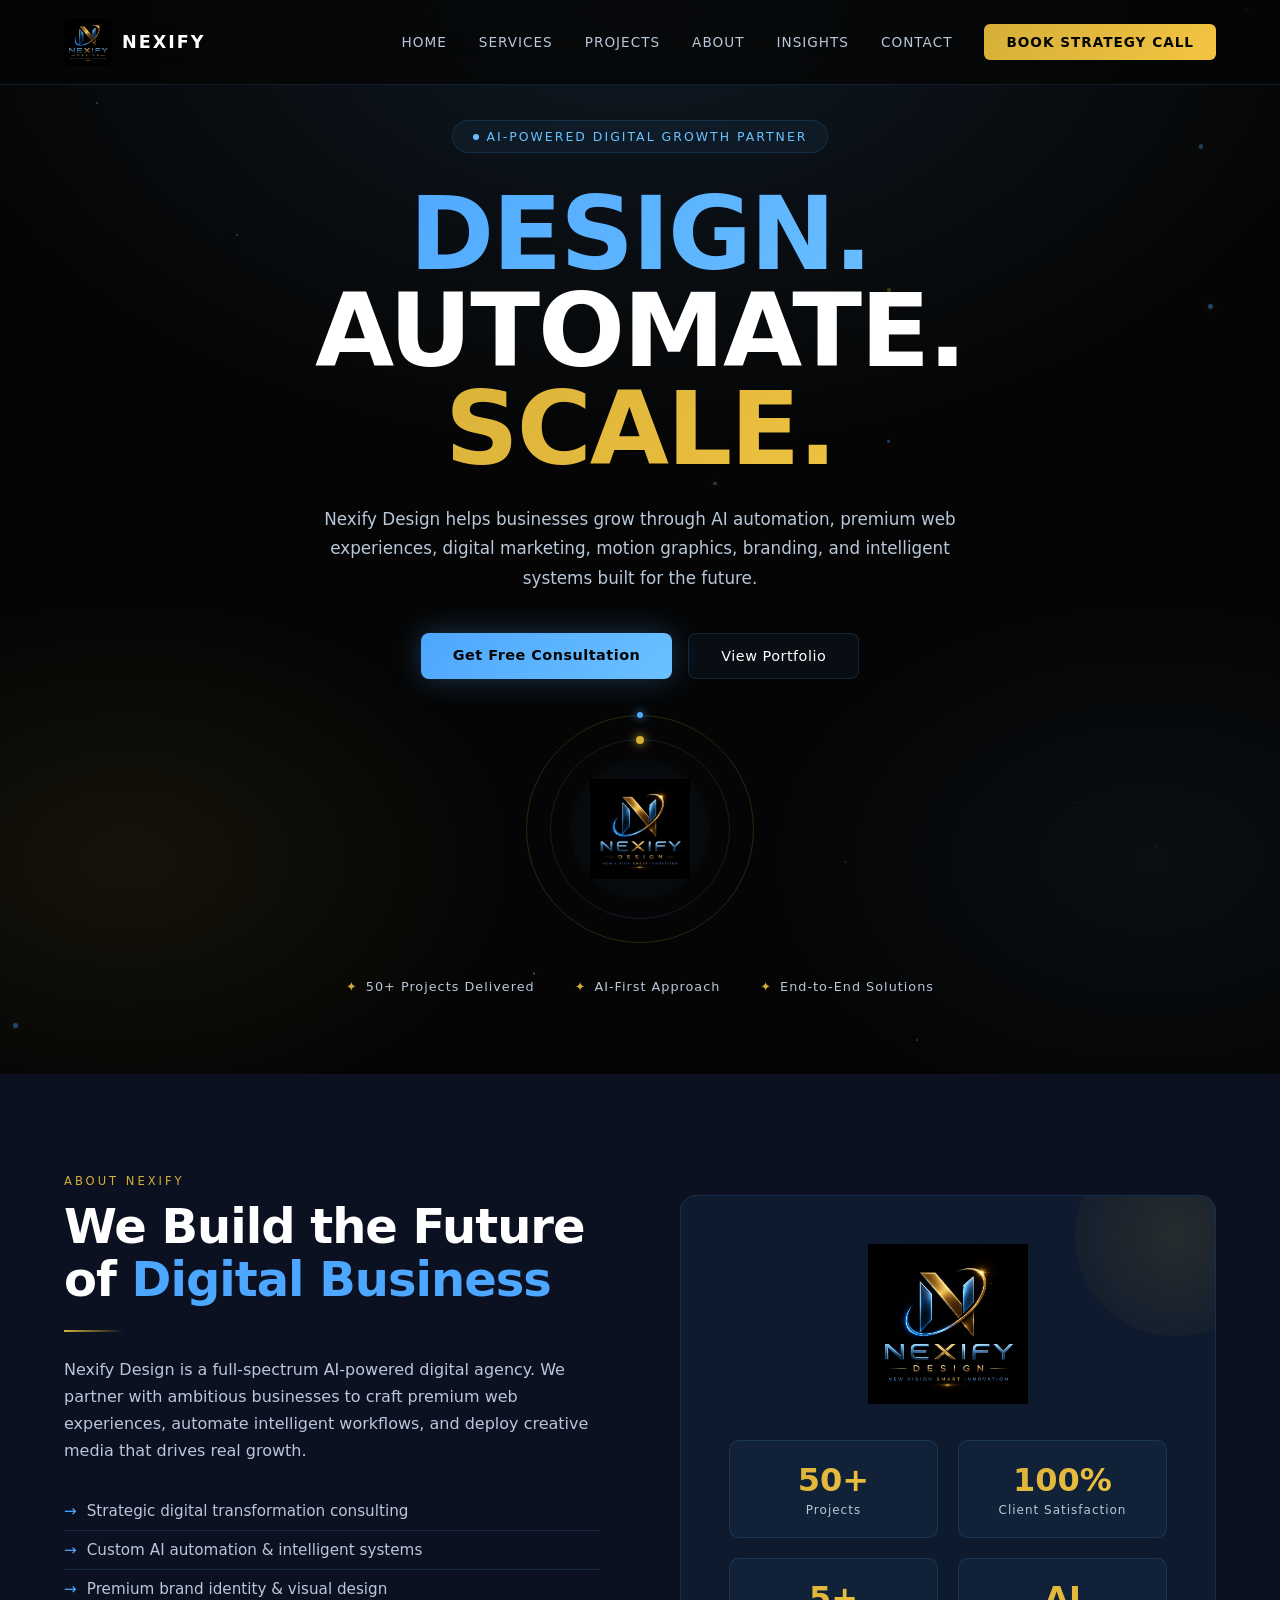
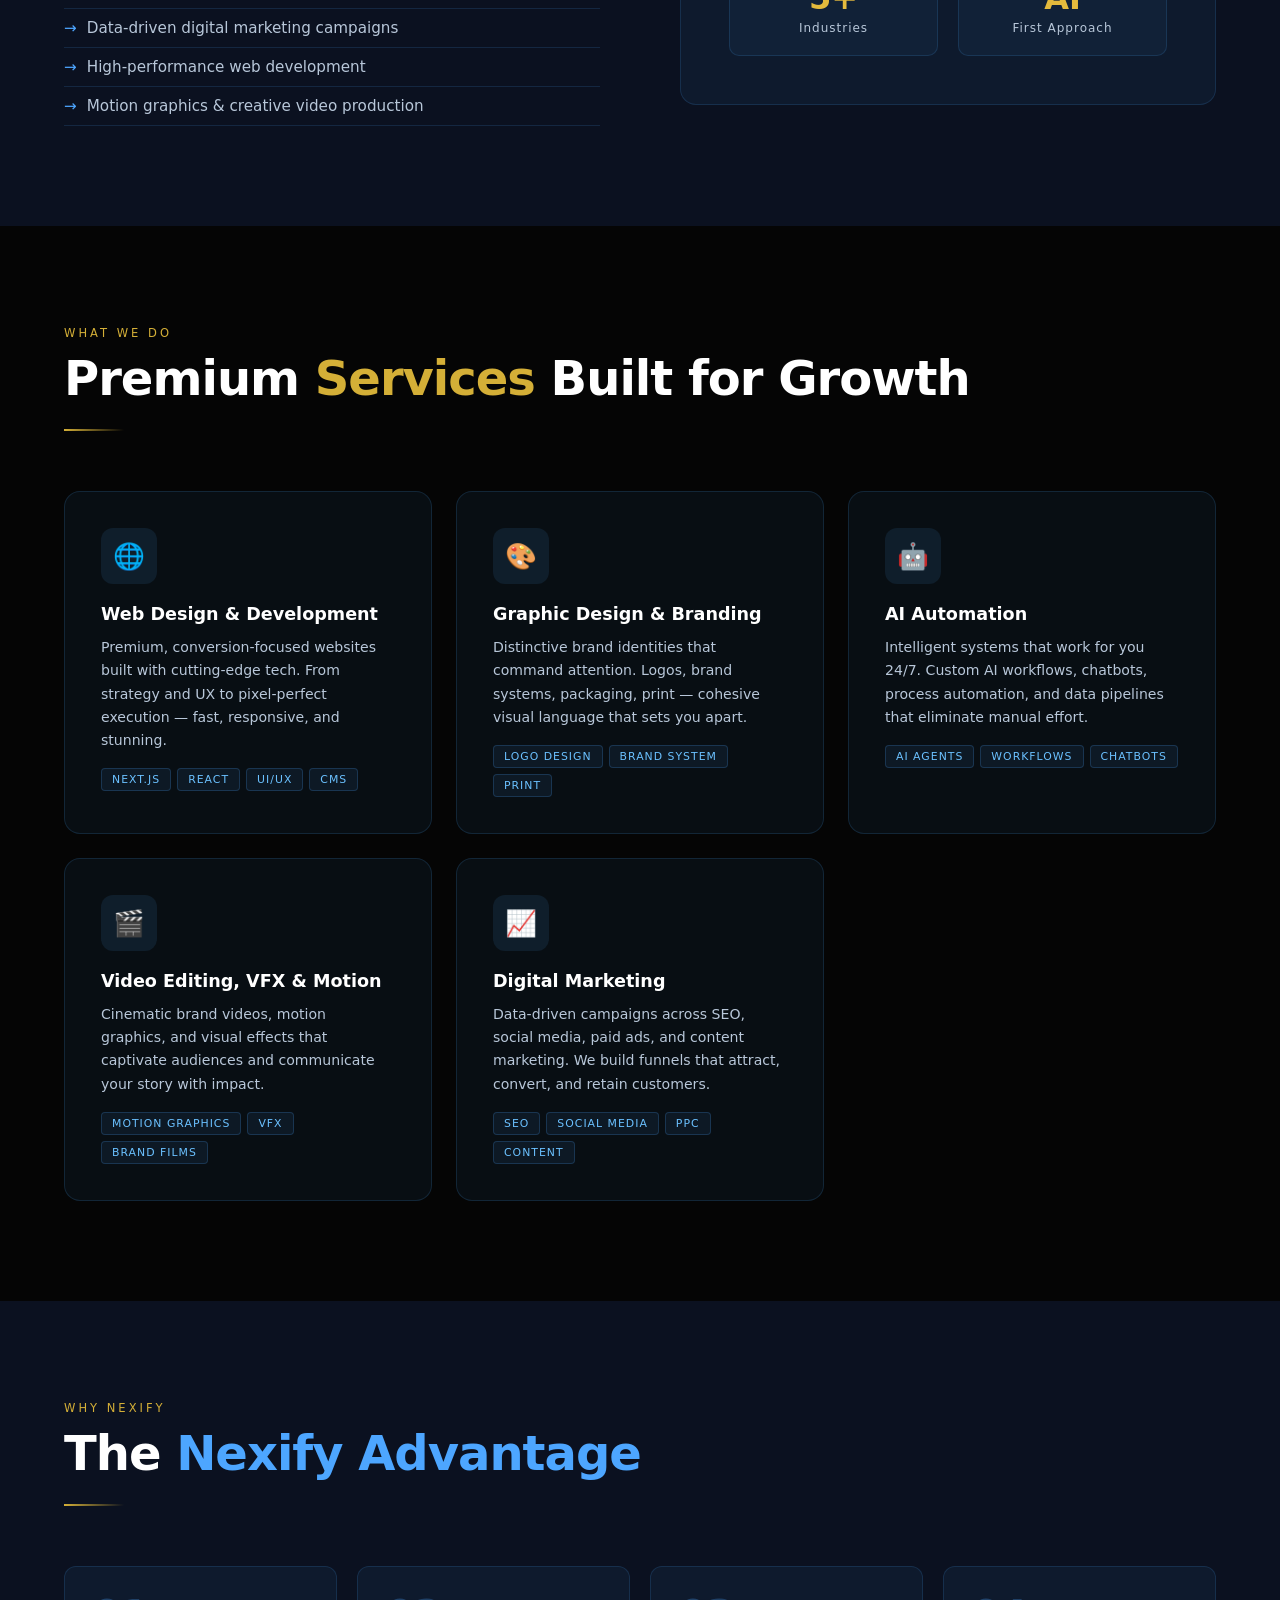
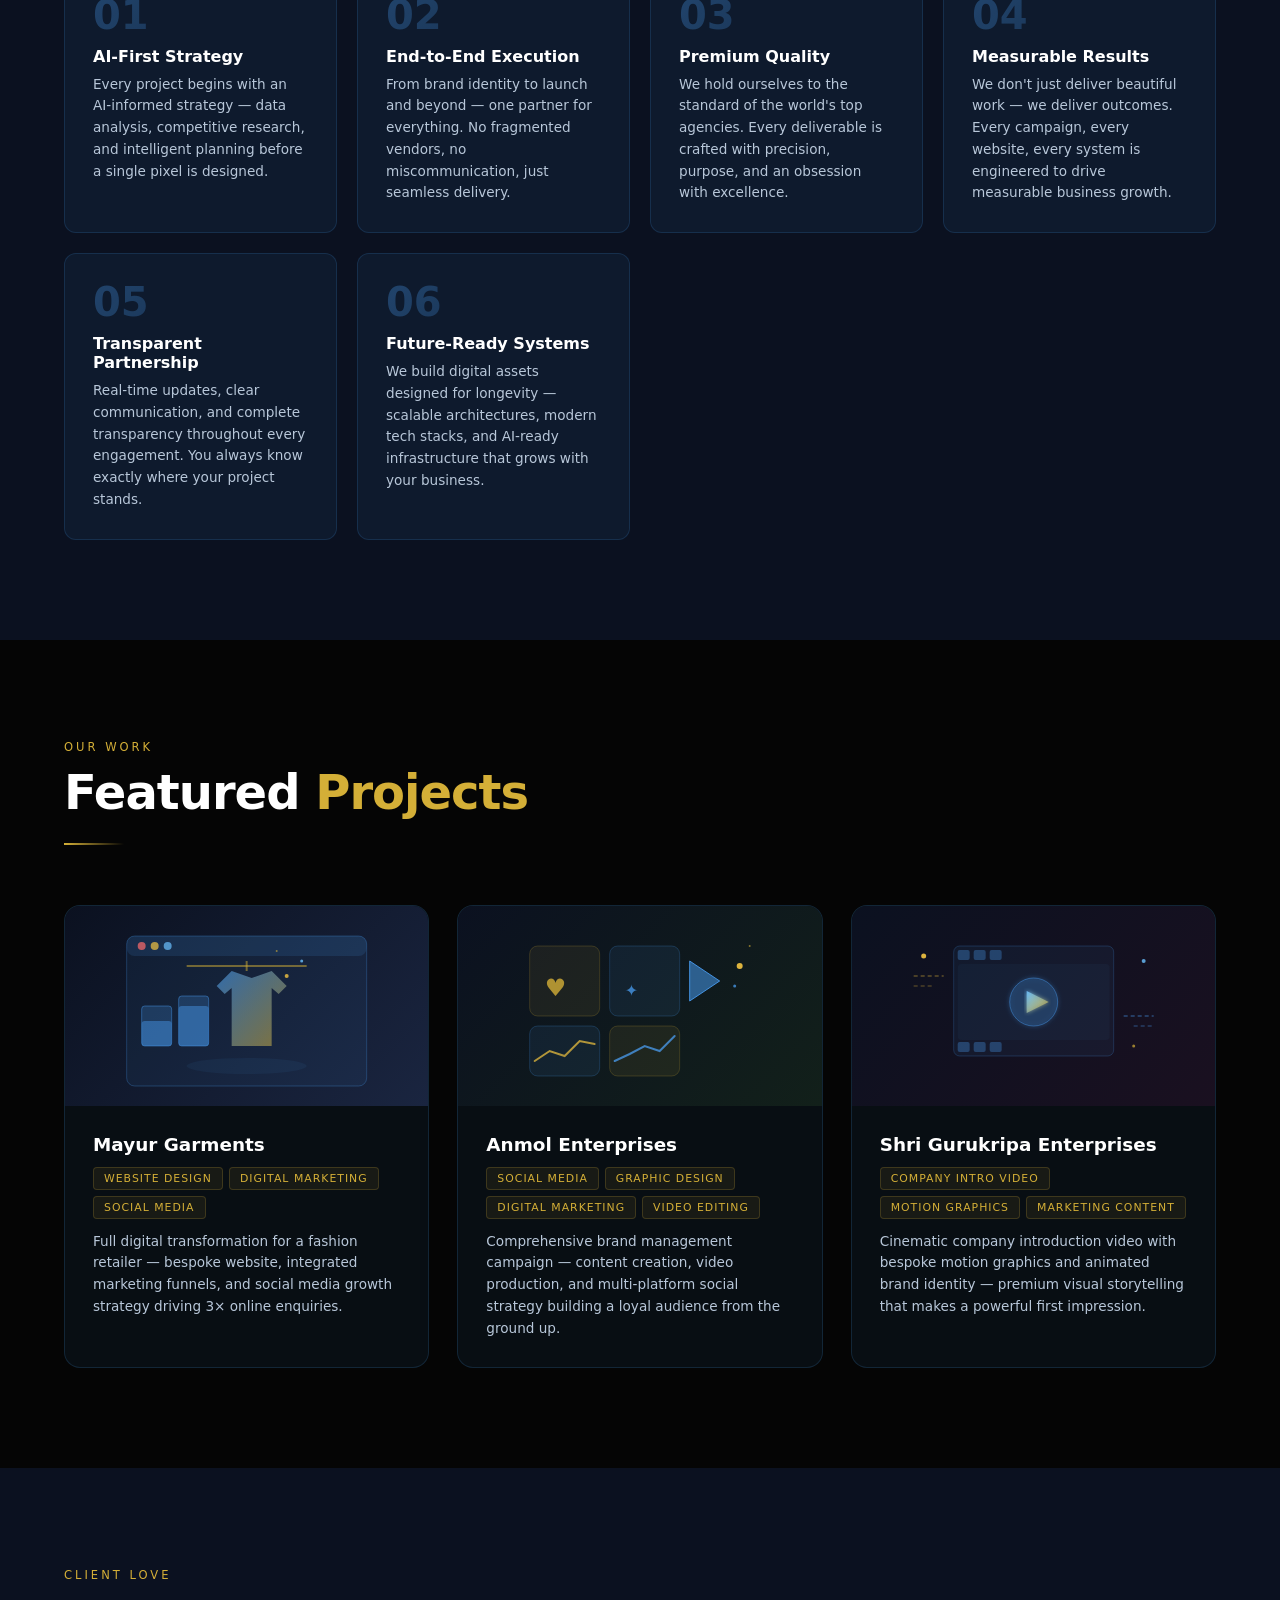
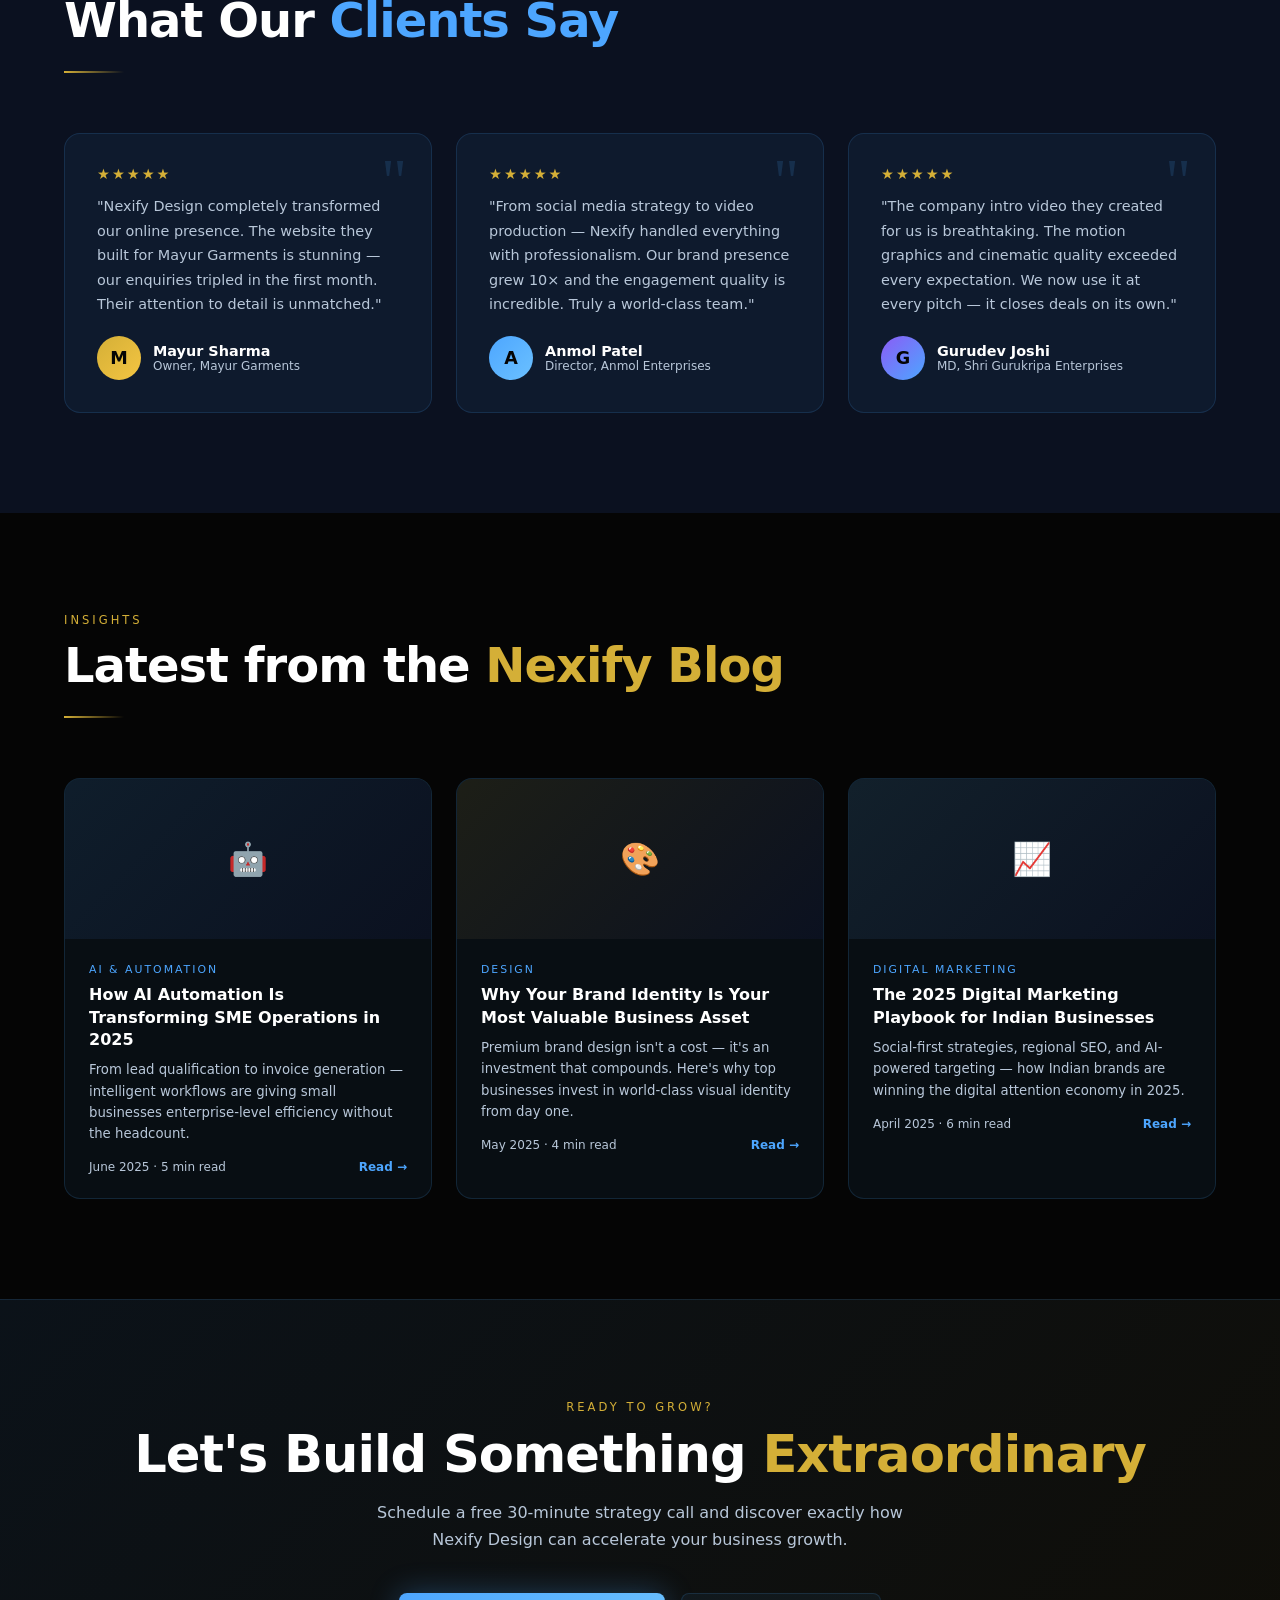
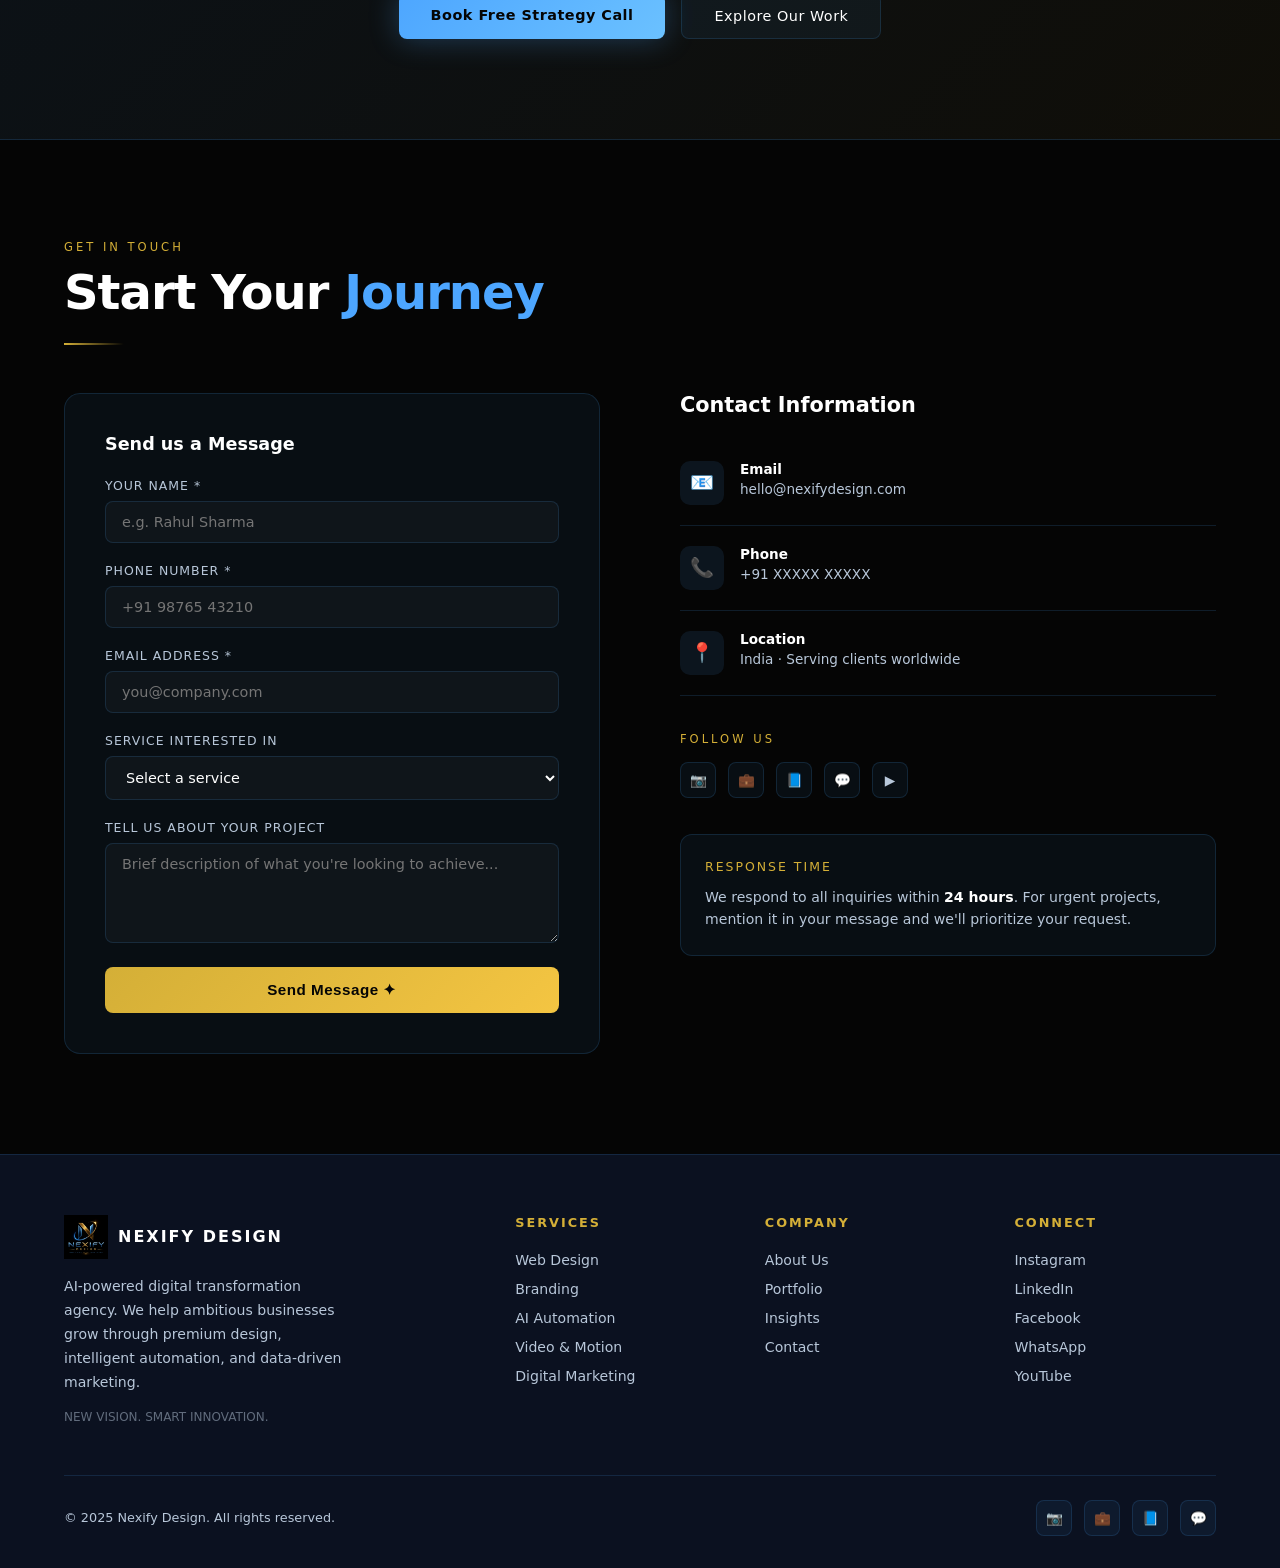
==== index.html @ 7d01f7ef "Rename index.html.html to index.html" ====
<!DOCTYPE html>
<html lang="en">
<head>
<meta charset="UTF-8">
<meta name="viewport" content="width=device-width, initial-scale=1.0">
<title>Nexify Design | New Vision. Smart Innovation.</title>
<meta name="description" content="Nexify Design — AI-powered digital transformation agency helping businesses grow through web design, branding, automation, marketing, creative media, and intelligent systems.">
<meta property="og:title" content="Nexify Design | New Vision. Smart Innovation.">
<meta property="og:description" content="AI-powered digital transformation for ambitious businesses.">
<meta property="og:type" content="website">
<meta name="theme-color" content="#050505">
<style>
  :root {
    --bg-primary: #050505;
    --bg-secondary: #0B1120;
    --blue: #4DA6FF;
    --blue-light: #6BC1FF;
    --gold: #D4AF37;
    --gold-bright: #F4C542;
    --white: #FFFFFF;
    --text-secondary: #B8C7D9;
    --glass: rgba(77,166,255,0.06);
    --glass-border: rgba(77,166,255,0.15);
  }
  *{margin:0;padding:0;box-sizing:border-box;}
  html{scroll-behavior:smooth;}
  body{
    background:var(--bg-primary);
    color:var(--white);
    font-family:'Segoe UI',system-ui,-apple-system,sans-serif;
    overflow-x:hidden;
  }

  /* ── SCROLLBAR ── */
  ::-webkit-scrollbar{width:4px;}
  ::-webkit-scrollbar-track{background:var(--bg-primary);}
  ::-webkit-scrollbar-thumb{background:var(--blue);border-radius:2px;}

  /* ── NAVBAR ── */
  nav{
    position:fixed;top:0;left:0;right:0;z-index:1000;
    padding:18px 5%;
    display:flex;align-items:center;justify-content:space-between;
    background:rgba(5,5,5,0.75);
    backdrop-filter:blur(20px);
    border-bottom:1px solid var(--glass-border);
    transition:all .3s;
  }
  .nav-logo{
    display:flex;align-items:center;gap:10px;
    text-decoration:none;
  }
  .nav-logo img{height:48px;width:48px;object-fit:contain;border-radius:6px;}
  .nav-logo span{font-size:1.1rem;font-weight:700;letter-spacing:2px;color:var(--white);}
  .nav-links{display:flex;gap:32px;align-items:center;}
  .nav-links a{
    color:var(--text-secondary);text-decoration:none;
    font-size:.85rem;letter-spacing:1px;text-transform:uppercase;
    transition:color .2s;
  }
  .nav-links a:hover{color:var(--blue-light);}
  .nav-cta{
    background:linear-gradient(135deg,var(--gold),var(--gold-bright));
    color:#050505!important;font-weight:700!important;
    padding:10px 22px;border-radius:6px;
    transition:opacity .2s, transform .2s!important;
  }
  .nav-cta:hover{opacity:.9;transform:translateY(-1px)!important;}
  .hamburger{display:none;flex-direction:column;gap:5px;cursor:pointer;background:none;border:none;}
  .hamburger span{display:block;width:24px;height:2px;background:var(--white);border-radius:2px;transition:.3s;}

  /* ── HERO ── */
  .hero{
    min-height:100vh;
    display:flex;flex-direction:column;
    align-items:center;justify-content:center;
    text-align:center;
    padding:120px 5% 80px;
    position:relative;overflow:hidden;
  }
  .hero-bg{
    position:absolute;inset:0;z-index:0;
    background:
      radial-gradient(ellipse 80% 60% at 50% 0%,rgba(77,166,255,.12) 0%,transparent 70%),
      radial-gradient(ellipse 50% 40% at 10% 80%,rgba(212,175,55,.08) 0%,transparent 60%),
      radial-gradient(ellipse 50% 40% at 90% 80%,rgba(77,166,255,.06) 0%,transparent 60%);
  }
  .particles{position:absolute;inset:0;z-index:0;}
  .particle{
    position:absolute;border-radius:50%;
    animation:float 8s infinite ease-in-out;
  }
  @keyframes float{
    0%,100%{transform:translateY(0) scale(1);opacity:.6;}
    50%{transform:translateY(-30px) scale(1.1);opacity:1;}
  }
  .hero-badge{
    display:inline-flex;align-items:center;gap:8px;
    background:var(--glass);border:1px solid var(--glass-border);
    padding:8px 20px;border-radius:50px;margin-bottom:32px;
    font-size:.78rem;letter-spacing:2px;text-transform:uppercase;
    color:var(--blue-light);position:relative;z-index:1;
    animation:fadeUp .8s ease both;
  }
  .badge-dot{width:6px;height:6px;border-radius:50%;background:var(--blue-light);animation:pulse 2s infinite;}
  @keyframes pulse{0%,100%{opacity:1;}50%{opacity:.3;}}
  @keyframes fadeUp{from{opacity:0;transform:translateY(20px);}to{opacity:1;transform:translateY(0);}}
  .hero-headline{
    font-size:clamp(3rem,8vw,7rem);
    font-weight:900;line-height:.95;letter-spacing:-2px;
    position:relative;z-index:1;
    animation:fadeUp .8s .1s ease both;
  }
  .hero-headline .line-blue{
    background:linear-gradient(135deg,var(--blue),var(--blue-light));
    -webkit-background-clip:text;-webkit-text-fill-color:transparent;
    background-clip:text;
  }
  .hero-headline .line-gold{
    background:linear-gradient(135deg,var(--gold),var(--gold-bright));
    -webkit-background-clip:text;-webkit-text-fill-color:transparent;
    background-clip:text;
  }
  .hero-sub{
    max-width:640px;margin:28px auto 0;
    font-size:1.05rem;line-height:1.75;color:var(--text-secondary);
    position:relative;z-index:1;
    animation:fadeUp .8s .2s ease both;
  }
  .hero-btns{
    display:flex;gap:16px;justify-content:center;flex-wrap:wrap;
    margin-top:40px;position:relative;z-index:1;
    animation:fadeUp .8s .3s ease both;
  }
  .btn-primary{
    background:linear-gradient(135deg,var(--blue),var(--blue-light));
    color:#050505;font-weight:700;font-size:.9rem;letter-spacing:.5px;
    padding:14px 32px;border-radius:8px;text-decoration:none;
    transition:transform .2s,box-shadow .2s;display:inline-block;
    box-shadow:0 0 30px rgba(77,166,255,.3);
  }
  .btn-primary:hover{transform:translateY(-2px);box-shadow:0 0 50px rgba(77,166,255,.5);}
  .btn-outline{
    border:1px solid var(--glass-border);color:var(--white);
    font-size:.9rem;letter-spacing:.5px;
    padding:14px 32px;border-radius:8px;text-decoration:none;
    transition:border-color .2s,background .2s;display:inline-block;
    background:var(--glass);backdrop-filter:blur(10px);
  }
  .btn-outline:hover{border-color:var(--blue);background:rgba(77,166,255,.1);}
  .hero-logo-orbit{
    position:relative;z-index:1;margin-top:60px;
    width:180px;height:180px;margin-left:auto;margin-right:auto;
    animation:fadeUp .8s .4s ease both;
  }
  .orbit-ring{
    position:absolute;inset:0;border-radius:50%;
    border:1px solid var(--glass-border);
    animation:spin 12s linear infinite;
  }
  .orbit-ring::before{
    content:'';position:absolute;top:-4px;left:50%;
    width:8px;height:8px;background:var(--gold);
    border-radius:50%;transform:translateX(-50%);
    box-shadow:0 0 10px var(--gold);
  }
  .orbit-ring-2{
    position:absolute;inset:-24px;border-radius:50%;
    border:1px solid rgba(212,175,55,.2);
    animation:spin 20s linear infinite reverse;
  }
  .orbit-ring-2::before{
    content:'';position:absolute;top:-4px;left:50%;
    width:6px;height:6px;background:var(--blue);
    border-radius:50%;transform:translateX(-50%);
    box-shadow:0 0 10px var(--blue);
  }
  @keyframes spin{from{transform:rotate(0deg);}to{transform:rotate(360deg);}}
  .orbit-logo{
    position:absolute;inset:20px;
    background:radial-gradient(circle,rgba(77,166,255,.1),transparent);
    border-radius:50%;display:flex;align-items:center;justify-content:center;
  }
  .orbit-logo img{width:100px;height:100px;object-fit:contain;}
  .hero-trust{
    display:flex;gap:40px;justify-content:center;flex-wrap:wrap;
    margin-top:60px;position:relative;z-index:1;
    animation:fadeUp .8s .5s ease both;
  }
  .trust-item{
    display:flex;align-items:center;gap:8px;
    color:var(--text-secondary);font-size:.8rem;letter-spacing:1px;
  }
  .trust-icon{color:var(--gold);}

  /* ── SECTIONS COMMON ── */
  section{padding:100px 5%;}
  .section-label{
    font-size:.72rem;letter-spacing:3px;text-transform:uppercase;
    color:var(--gold);margin-bottom:12px;
  }
  .section-title{
    font-size:clamp(1.8rem,4vw,3rem);
    font-weight:800;line-height:1.1;letter-spacing:-1px;
  }
  .section-subtitle{
    color:var(--text-secondary);font-size:1rem;
    line-height:1.7;margin-top:16px;max-width:560px;
  }
  .divider{
    width:60px;height:2px;margin:24px 0;
    background:linear-gradient(90deg,var(--gold),transparent);
  }

  /* ── ABOUT ── */
  .about{background:var(--bg-secondary);}
  .about-inner{
    display:grid;grid-template-columns:1fr 1fr;gap:80px;align-items:center;
  }
  .about-visual{
    position:relative;
    background:var(--glass);border:1px solid var(--glass-border);
    border-radius:16px;padding:48px;text-align:center;
    overflow:hidden;
  }
  .about-visual::before{
    content:'';position:absolute;
    top:-60px;right:-60px;
    width:200px;height:200px;border-radius:50%;
    background:radial-gradient(circle,rgba(212,175,55,.12),transparent);
  }
  .about-logo{width:160px;height:160px;object-fit:contain;position:relative;z-index:1;}
  .about-stats{
    display:grid;grid-template-columns:1fr 1fr;gap:20px;margin-top:32px;
  }
  .stat-box{
    background:rgba(77,166,255,.05);border:1px solid var(--glass-border);
    border-radius:10px;padding:20px;text-align:center;
  }
  .stat-number{
    font-size:2rem;font-weight:900;
    background:linear-gradient(135deg,var(--gold),var(--gold-bright));
    -webkit-background-clip:text;-webkit-text-fill-color:transparent;background-clip:text;
  }
  .stat-label{font-size:.75rem;color:var(--text-secondary);letter-spacing:1px;margin-top:4px;}
  .about-list{margin-top:24px;list-style:none;}
  .about-list li{
    padding:10px 0;border-bottom:1px solid var(--glass-border);
    color:var(--text-secondary);font-size:.95rem;
    display:flex;align-items:center;gap:10px;
  }
  .about-list li::before{content:'→';color:var(--blue);}

  /* ── SERVICES ── */
  .services-grid{
    display:grid;grid-template-columns:repeat(auto-fit,minmax(280px,1fr));
    gap:24px;margin-top:60px;
  }
  .service-card{
    background:var(--glass);border:1px solid var(--glass-border);
    border-radius:16px;padding:36px;
    transition:transform .3s,box-shadow .3s,border-color .3s;
    position:relative;overflow:hidden;cursor:default;
  }
  .service-card::before{
    content:'';position:absolute;
    top:0;left:0;right:0;height:2px;
    background:linear-gradient(90deg,var(--blue),var(--gold));
    opacity:0;transition:opacity .3s;
  }
  .service-card:hover{
    transform:translateY(-6px);
    box-shadow:0 20px 60px rgba(77,166,255,.15);
    border-color:rgba(77,166,255,.3);
  }
  .service-card:hover::before{opacity:1;}
  .service-icon{
    width:56px;height:56px;border-radius:12px;
    display:flex;align-items:center;justify-content:center;
    font-size:1.6rem;margin-bottom:20px;
    background:rgba(77,166,255,.1);
  }
  .service-title{font-size:1.1rem;font-weight:700;margin-bottom:12px;}
  .service-desc{font-size:.88rem;color:var(--text-secondary);line-height:1.65;}
  .service-tags{display:flex;flex-wrap:wrap;gap:6px;margin-top:16px;}
  .tag{
    font-size:.68rem;letter-spacing:1px;text-transform:uppercase;
    padding:4px 10px;border-radius:4px;
    background:rgba(77,166,255,.08);border:1px solid rgba(77,166,255,.2);
    color:var(--blue-light);
  }

  /* ── WHY CHOOSE ── */
  .why{background:var(--bg-secondary);}
  .why-grid{
    display:grid;grid-template-columns:repeat(auto-fit,minmax(260px,1fr));
    gap:20px;margin-top:60px;
  }
  .why-card{
    background:var(--glass);border:1px solid var(--glass-border);
    border-radius:12px;padding:28px;
    transition:border-color .3s,background .3s;
  }
  .why-card:hover{
    border-color:rgba(212,175,55,.3);
    background:rgba(212,175,55,.04);
  }
  .why-num{
    font-size:2.5rem;font-weight:900;line-height:1;
    background:linear-gradient(135deg,rgba(77,166,255,.3),rgba(77,166,255,.1));
    -webkit-background-clip:text;-webkit-text-fill-color:transparent;background-clip:text;
  }
  .why-title{font-size:1rem;font-weight:700;margin:12px 0 8px;}
  .why-desc{font-size:.85rem;color:var(--text-secondary);line-height:1.6;}

  /* ── PORTFOLIO ── */
  .portfolio-grid{
    display:grid;grid-template-columns:repeat(auto-fit,minmax(320px,1fr));
    gap:28px;margin-top:60px;
  }
  .project-card{
    background:var(--glass);border:1px solid var(--glass-border);
    border-radius:16px;overflow:hidden;
    transition:transform .3s,box-shadow .3s;
  }
  .project-card:hover{
    transform:translateY(-4px);
    box-shadow:0 16px 50px rgba(0,0,0,.4);
  }
  .project-visual{
    height:200px;position:relative;overflow:hidden;
    display:flex;align-items:center;justify-content:center;
  }
  .project-info{padding:28px;}
  .project-name{font-size:1.15rem;font-weight:700;}
  .project-services{
    display:flex;flex-wrap:wrap;gap:6px;margin-top:12px;
  }
  .project-services .tag{background:rgba(212,175,55,.08);border-color:rgba(212,175,55,.2);color:var(--gold);}
  .project-desc{font-size:.85rem;color:var(--text-secondary);margin-top:12px;line-height:1.6;}

  /* ── TESTIMONIALS ── */
  .testimonials{background:var(--bg-secondary);}
  .testi-grid{
    display:grid;grid-template-columns:repeat(auto-fit,minmax(280px,1fr));
    gap:24px;margin-top:60px;
  }
  .testi-card{
    background:var(--glass);border:1px solid var(--glass-border);
    border-radius:16px;padding:32px;
    position:relative;
  }
  .testi-card::before{
    content:'"';position:absolute;top:16px;right:24px;
    font-size:4rem;color:rgba(77,166,255,.15);font-family:Georgia,serif;
    line-height:1;
  }
  .testi-text{font-size:.9rem;color:var(--text-secondary);line-height:1.7;margin-bottom:20px;}
  .testi-author{display:flex;align-items:center;gap:12px;}
  .testi-avatar{
    width:44px;height:44px;border-radius:50%;
    display:flex;align-items:center;justify-content:center;
    font-weight:800;font-size:1.1rem;color:#050505;
    flex-shrink:0;
  }
  .testi-name{font-size:.9rem;font-weight:700;}
  .testi-role{font-size:.75rem;color:var(--text-secondary);}
  .stars{color:var(--gold);font-size:.9rem;margin-bottom:12px;letter-spacing:2px;}

  /* ── BLOG ── */
  .blog-grid{
    display:grid;grid-template-columns:repeat(auto-fit,minmax(300px,1fr));
    gap:24px;margin-top:60px;
  }
  .blog-card{
    background:var(--glass);border:1px solid var(--glass-border);
    border-radius:16px;overflow:hidden;
    transition:transform .3s;
  }
  .blog-card:hover{transform:translateY(-4px);}
  .blog-img{
    height:160px;
    display:flex;align-items:center;justify-content:center;
    font-size:2rem;
  }
  .blog-body{padding:24px;}
  .blog-cat{
    font-size:.68rem;letter-spacing:2px;text-transform:uppercase;
    color:var(--blue);margin-bottom:8px;
  }
  .blog-title{font-size:1rem;font-weight:700;line-height:1.4;margin-bottom:8px;}
  .blog-excerpt{font-size:.83rem;color:var(--text-secondary);line-height:1.6;}
  .blog-meta{
    display:flex;justify-content:space-between;align-items:center;
    margin-top:16px;font-size:.75rem;color:var(--text-secondary);
  }
  .blog-read{color:var(--blue);text-decoration:none;font-weight:600;}

  /* ── CTA BANNER ── */
  .cta-section{
    background:linear-gradient(135deg,rgba(77,166,255,.08),rgba(212,175,55,.05));
    border-top:1px solid var(--glass-border);
    border-bottom:1px solid var(--glass-border);
    text-align:center;padding:100px 5%;
  }
  .cta-section .section-title{font-size:clamp(2rem,4vw,3.5rem);}
  .cta-section p{color:var(--text-secondary);max-width:560px;margin:16px auto 40px;font-size:1rem;line-height:1.7;}

  /* ── CONTACT ── */
  .contact-inner{
    display:grid;grid-template-columns:1fr 1fr;gap:80px;align-items:start;
  }
  .contact-form{
    background:var(--glass);border:1px solid var(--glass-border);
    border-radius:16px;padding:40px;
  }
  .form-group{margin-bottom:20px;}
  .form-group label{
    display:block;font-size:.78rem;letter-spacing:1px;text-transform:uppercase;
    color:var(--text-secondary);margin-bottom:8px;
  }
  .form-group input,.form-group textarea,.form-group select{
    width:100%;background:rgba(255,255,255,.03);
    border:1px solid var(--glass-border);border-radius:8px;
    padding:12px 16px;color:var(--white);font-size:.9rem;
    transition:border-color .2s;outline:none;
    font-family:inherit;
  }
  .form-group input:focus,.form-group textarea:focus,.form-group select:focus{
    border-color:var(--blue);
  }
  .form-group textarea{height:100px;resize:vertical;}
  .form-group select option{background:#0B1120;}
  .btn-submit{
    width:100%;background:linear-gradient(135deg,var(--gold),var(--gold-bright));
    color:#050505;font-weight:700;font-size:.95rem;letter-spacing:.5px;
    padding:14px;border-radius:8px;border:none;cursor:pointer;
    transition:opacity .2s,transform .2s;
  }
  .btn-submit:hover{opacity:.9;transform:translateY(-1px);}
  .contact-info h3{font-size:1.3rem;font-weight:700;margin-bottom:24px;}
  .contact-detail{
    display:flex;align-items:flex-start;gap:16px;
    padding:20px 0;border-bottom:1px solid var(--glass-border);
  }
  .contact-icon{
    width:44px;height:44px;border-radius:10px;
    background:rgba(77,166,255,.1);
    display:flex;align-items:center;justify-content:center;
    font-size:1.2rem;flex-shrink:0;
  }
  .contact-detail h4{font-size:.85rem;font-weight:600;margin-bottom:4px;}
  .contact-detail p{font-size:.85rem;color:var(--text-secondary);}
  .toast{
    display:none;position:fixed;bottom:32px;right:32px;z-index:9999;
    background:linear-gradient(135deg,rgba(77,166,255,.9),rgba(107,193,255,.9));
    color:#050505;font-weight:700;padding:16px 28px;border-radius:10px;
    box-shadow:0 8px 32px rgba(77,166,255,.3);
    animation:slideUp .3s ease;
  }
  @keyframes slideUp{from{transform:translateY(20px);opacity:0;}to{transform:translateY(0);opacity:1;}}

  /* ── FOOTER ── */
  footer{
    background:var(--bg-secondary);
    border-top:1px solid var(--glass-border);
    padding:60px 5% 32px;
  }
  .footer-inner{
    display:grid;grid-template-columns:2fr 1fr 1fr 1fr;gap:48px;
    margin-bottom:48px;
  }
  .footer-brand p{
    color:var(--text-secondary);font-size:.88rem;
    line-height:1.7;margin-top:16px;max-width:280px;
  }
  .footer-logo{display:flex;align-items:center;gap:10px;}
  .footer-logo img{height:44px;object-fit:contain;}
  .footer-logo span{font-size:1rem;font-weight:700;letter-spacing:2px;}
  .footer-col h4{
    font-size:.8rem;letter-spacing:2px;text-transform:uppercase;
    color:var(--gold);margin-bottom:20px;
  }
  .footer-col ul{list-style:none;}
  .footer-col ul li{margin-bottom:10px;}
  .footer-col ul li a{
    color:var(--text-secondary);text-decoration:none;
    font-size:.88rem;transition:color .2s;
  }
  .footer-col ul li a:hover{color:var(--blue-light);}
  .footer-bottom{
    border-top:1px solid var(--glass-border);
    padding-top:24px;
    display:flex;justify-content:space-between;align-items:center;flex-wrap:wrap;gap:12px;
  }
  .footer-bottom p{color:var(--text-secondary);font-size:.8rem;}
  .social-links{display:flex;gap:12px;}
  .social-link{
    width:36px;height:36px;border-radius:8px;
    background:var(--glass);border:1px solid var(--glass-border);
    display:flex;align-items:center;justify-content:center;
    text-decoration:none;color:var(--text-secondary);
    transition:border-color .2s,color .2s;font-size:.85rem;
  }
  .social-link:hover{border-color:var(--blue);color:var(--blue);}

  /* ── SVG ILLUSTRATIONS ── */
  .svg-garments{
    width:100%;height:100%;
  }
  /* ── MOBILE NAV ── */
  .mobile-nav{
    display:none;position:fixed;
    top:80px;left:0;right:0;
    background:rgba(5,5,5,.98);
    backdrop-filter:blur(20px);
    border-bottom:1px solid var(--glass-border);
    padding:20px 5%;z-index:999;
    flex-direction:column;gap:16px;
  }
  .mobile-nav a{
    color:var(--text-secondary);text-decoration:none;
    font-size:.9rem;letter-spacing:1px;padding:10px 0;
    border-bottom:1px solid var(--glass-border);
  }
  .mobile-nav.open{display:flex;}

  /* ── RESPONSIVE ── */
  @media(max-width:900px){
    .about-inner{grid-template-columns:1fr;}
    .contact-inner{grid-template-columns:1fr;}
    .footer-inner{grid-template-columns:1fr 1fr;}
    .nav-links{display:none;}
    .hamburger{display:flex;}
  }
  @media(max-width:600px){
    .footer-inner{grid-template-columns:1fr;}
    .hero-headline{font-size:clamp(2.4rem,10vw,4rem);}
    .hero-btns{flex-direction:column;align-items:center;}
  }

  /* ── SCROLL REVEAL ── */
  .reveal{opacity:0;transform:translateY(30px);transition:.6s ease;}
  .reveal.visible{opacity:1;transform:translateY(0);}
</style>
</head>
<body>

<!-- NAVBAR -->
<nav id="navbar">
  <a class="nav-logo" href="#">
    <img id="nav-logo-img" alt="Nexify Design">
    <span>NEXIFY</span>
  </a>
  <div class="nav-links">
    <a href="#home">Home</a>
    <a href="#services">Services</a>
    <a href="#portfolio">Projects</a>
    <a href="#about">About</a>
    <a href="#blog">Insights</a>
    <a href="#contact">Contact</a>
    <a href="#contact" class="nav-cta">Book Strategy Call</a>
  </div>
  <button class="hamburger" onclick="toggleMenu()" aria-label="Menu">
    <span></span><span></span><span></span>
  </button>
</nav>

<!-- MOBILE NAV -->
<div class="mobile-nav" id="mobileNav">
  <a href="#home" onclick="toggleMenu()">Home</a>
  <a href="#services" onclick="toggleMenu()">Services</a>
  <a href="#portfolio" onclick="toggleMenu()">Projects</a>
  <a href="#about" onclick="toggleMenu()">About</a>
  <a href="#blog" onclick="toggleMenu()">Insights</a>
  <a href="#contact" onclick="toggleMenu()">Contact</a>
  <a href="#contact" onclick="toggleMenu()" style="color:var(--gold);font-weight:700;">Book Strategy Call</a>
</div>

<!-- HERO -->
<section class="hero" id="home">
  <div class="hero-bg"></div>
  <div class="particles" id="particles"></div>

  <div class="hero-badge">
    <span class="badge-dot"></span>
    AI-Powered Digital Growth Partner
  </div>

  <h1 class="hero-headline">
    <div class="line-blue">DESIGN.</div>
    <div>AUTOMATE.</div>
    <div class="line-gold">SCALE.</div>
  </h1>

  <p class="hero-sub">
    Nexify Design helps businesses grow through AI automation, premium web experiences, digital marketing, motion graphics, branding, and intelligent systems built for the future.
  </p>

  <div class="hero-btns">
    <a href="#contact" class="btn-primary">Get Free Consultation</a>
    <a href="#portfolio" class="btn-outline">View Portfolio</a>
  </div>

  <div class="hero-logo-orbit">
    <div class="orbit-ring"></div>
    <div class="orbit-ring-2"></div>
    <div class="orbit-logo">
      <img id="hero-logo-img" alt="Nexify Design">
    </div>
  </div>

  <div class="hero-trust">
    <div class="trust-item"><span class="trust-icon">✦</span> 50+ Projects Delivered</div>
    <div class="trust-item"><span class="trust-icon">✦</span> AI-First Approach</div>
    <div class="trust-item"><span class="trust-icon">✦</span> End-to-End Solutions</div>
  </div>
</section>

<!-- ABOUT -->
<section class="about reveal" id="about">
  <div class="about-inner">
    <div>
      <div class="section-label">About Nexify</div>
      <h2 class="section-title">We Build the Future of <span style="color:var(--blue)">Digital Business</span></h2>
      <div class="divider"></div>
      <p class="section-subtitle">
        Nexify Design is a full-spectrum AI-powered digital agency. We partner with ambitious businesses to craft premium web experiences, automate intelligent workflows, and deploy creative media that drives real growth.
      </p>
      <ul class="about-list" style="margin-top:28px;">
        <li>Strategic digital transformation consulting</li>
        <li>Custom AI automation & intelligent systems</li>
        <li>Premium brand identity & visual design</li>
        <li>Data-driven digital marketing campaigns</li>
        <li>High-performance web development</li>
        <li>Motion graphics & creative video production</li>
      </ul>
    </div>
    <div class="about-visual">
      <img class="about-logo" id="about-logo-img" alt="Nexify Design">
      <div class="about-stats">
        <div class="stat-box">
          <div class="stat-number">50+</div>
          <div class="stat-label">Projects</div>
        </div>
        <div class="stat-box">
          <div class="stat-number">100%</div>
          <div class="stat-label">Client Satisfaction</div>
        </div>
        <div class="stat-box">
          <div class="stat-number">5+</div>
          <div class="stat-label">Industries</div>
        </div>
        <div class="stat-box">
          <div class="stat-number">AI</div>
          <div class="stat-label">First Approach</div>
        </div>
      </div>
    </div>
  </div>
</section>

<!-- SERVICES -->
<section id="services" class="reveal">
  <div class="section-label">What We Do</div>
  <h2 class="section-title">Premium <span style="color:var(--gold)">Services</span> Built for Growth</h2>
  <div class="divider"></div>
  <div class="services-grid">

    <div class="service-card">
      <div class="service-icon">🌐</div>
      <div class="service-title">Web Design & Development</div>
      <p class="service-desc">Premium, conversion-focused websites built with cutting-edge tech. From strategy and UX to pixel-perfect execution — fast, responsive, and stunning.</p>
      <div class="service-tags">
        <span class="tag">Next.js</span>
        <span class="tag">React</span>
        <span class="tag">UI/UX</span>
        <span class="tag">CMS</span>
      </div>
    </div>

    <div class="service-card">
      <div class="service-icon">🎨</div>
      <div class="service-title">Graphic Design & Branding</div>
      <p class="service-desc">Distinctive brand identities that command attention. Logos, brand systems, packaging, print — cohesive visual language that sets you apart.</p>
      <div class="service-tags">
        <span class="tag">Logo Design</span>
        <span class="tag">Brand System</span>
        <span class="tag">Print</span>
      </div>
    </div>

    <div class="service-card">
      <div class="service-icon">🤖</div>
      <div class="service-title">AI Automation</div>
      <p class="service-desc">Intelligent systems that work for you 24/7. Custom AI workflows, chatbots, process automation, and data pipelines that eliminate manual effort.</p>
      <div class="service-tags">
        <span class="tag">AI Agents</span>
        <span class="tag">Workflows</span>
        <span class="tag">Chatbots</span>
      </div>
    </div>

    <div class="service-card">
      <div class="service-icon">🎬</div>
      <div class="service-title">Video Editing, VFX & Motion</div>
      <p class="service-desc">Cinematic brand videos, motion graphics, and visual effects that captivate audiences and communicate your story with impact.</p>
      <div class="service-tags">
        <span class="tag">Motion Graphics</span>
        <span class="tag">VFX</span>
        <span class="tag">Brand Films</span>
      </div>
    </div>

    <div class="service-card">
      <div class="service-icon">📈</div>
      <div class="service-title">Digital Marketing</div>
      <p class="service-desc">Data-driven campaigns across SEO, social media, paid ads, and content marketing. We build funnels that attract, convert, and retain customers.</p>
      <div class="service-tags">
        <span class="tag">SEO</span>
        <span class="tag">Social Media</span>
        <span class="tag">PPC</span>
        <span class="tag">Content</span>
      </div>
    </div>

  </div>
</section>

<!-- WHY CHOOSE -->
<section class="why reveal">
  <div class="section-label">Why Nexify</div>
  <h2 class="section-title">The <span style="color:var(--blue)">Nexify Advantage</span></h2>
  <div class="divider"></div>
  <div class="why-grid">
    <div class="why-card">
      <div class="why-num">01</div>
      <div class="why-title">AI-First Strategy</div>
      <p class="why-desc">Every project begins with an AI-informed strategy — data analysis, competitive research, and intelligent planning before a single pixel is designed.</p>
    </div>
    <div class="why-card">
      <div class="why-num">02</div>
      <div class="why-title">End-to-End Execution</div>
      <p class="why-desc">From brand identity to launch and beyond — one partner for everything. No fragmented vendors, no miscommunication, just seamless delivery.</p>
    </div>
    <div class="why-card">
      <div class="why-num">03</div>
      <div class="why-title">Premium Quality</div>
      <p class="why-desc">We hold ourselves to the standard of the world's top agencies. Every deliverable is crafted with precision, purpose, and an obsession with excellence.</p>
    </div>
    <div class="why-card">
      <div class="why-num">04</div>
      <div class="why-title">Measurable Results</div>
      <p class="why-desc">We don't just deliver beautiful work — we deliver outcomes. Every campaign, every website, every system is engineered to drive measurable business growth.</p>
    </div>
    <div class="why-card">
      <div class="why-num">05</div>
      <div class="why-title">Transparent Partnership</div>
      <p class="why-desc">Real-time updates, clear communication, and complete transparency throughout every engagement. You always know exactly where your project stands.</p>
    </div>
    <div class="why-card">
      <div class="why-num">06</div>
      <div class="why-title">Future-Ready Systems</div>
      <p class="why-desc">We build digital assets designed for longevity — scalable architectures, modern tech stacks, and AI-ready infrastructure that grows with your business.</p>
    </div>
  </div>
</section>

<!-- PORTFOLIO -->
<section id="portfolio" class="reveal">
  <div class="section-label">Our Work</div>
  <h2 class="section-title">Featured <span style="color:var(--gold)">Projects</span></h2>
  <div class="divider"></div>
  <div class="portfolio-grid">

    <!-- Project 1: Mayur Garments -->
    <div class="project-card">
      <div class="project-visual" style="background:linear-gradient(135deg,#0B1120,#1a2540);">
        <svg viewBox="0 0 320 200" style="width:100%;height:100%;" xmlns="http://www.w3.org/2000/svg">
          <!-- Fashion / Garments illustration -->
          <defs>
            <linearGradient id="g1" x1="0%" y1="0%" x2="100%" y2="100%">
              <stop offset="0%" style="stop-color:#4DA6FF;stop-opacity:.8"/>
              <stop offset="100%" style="stop-color:#D4AF37;stop-opacity:.8"/>
            </linearGradient>
          </defs>
          <!-- Browser mockup -->
          <rect x="40" y="30" width="240" height="150" rx="8" fill="rgba(77,166,255,.06)" stroke="rgba(77,166,255,.25)" stroke-width="1"/>
          <rect x="40" y="30" width="240" height="20" rx="8" fill="rgba(77,166,255,.12)"/>
          <circle cx="55" cy="40" r="4" fill="#FF6B6B" opacity=".7"/>
          <circle cx="68" cy="40" r="4" fill="#F4C542" opacity=".7"/>
          <circle cx="81" cy="40" r="4" fill="#6BC1FF" opacity=".7"/>
          <!-- Garment icon - shirt -->
          <path d="M130 80 L145 65 L165 72 L185 65 L200 80 L192 88 L185 82 L185 140 L145 140 L145 82 L138 88 Z" fill="url(#g1)" opacity=".7"/>
          <!-- Hanging rack -->
          <line x1="100" y1="60" x2="220" y2="60" stroke="rgba(212,175,55,.5)" stroke-width="2"/>
          <line x1="160" y1="55" x2="160" y2="65" stroke="rgba(212,175,55,.5)" stroke-width="2"/>
          <!-- Stats bars -->
          <rect x="55" y="100" width="30" height="40" rx="3" fill="rgba(77,166,255,.2)" stroke="rgba(77,166,255,.4)" stroke-width="1"/>
          <rect x="55" y="115" width="30" height="25" rx="3" fill="rgba(77,166,255,.4)"/>
          <rect x="92" y="90" width="30" height="50" rx="3" fill="rgba(77,166,255,.2)" stroke="rgba(77,166,255,.4)" stroke-width="1"/>
          <rect x="92" y="100" width="30" height="40" rx="3" fill="rgba(77,166,255,.4)"/>
          <!-- Glow -->
          <ellipse cx="160" cy="160" rx="60" ry="8" fill="rgba(77,166,255,.06)"/>
          <!-- Sparkle -->
          <circle cx="200" cy="70" r="2" fill="var(--gold-bright)" opacity=".8"/>
          <circle cx="215" cy="55" r="1.5" fill="var(--blue-light)" opacity=".8"/>
          <circle cx="190" cy="45" r="1" fill="var(--gold)" opacity=".6"/>
        </svg>
      </div>
      <div class="project-info">
        <div class="project-name">Mayur Garments</div>
        <div class="project-services">
          <span class="tag">Website Design</span>
          <span class="tag">Digital Marketing</span>
          <span class="tag">Social Media</span>
        </div>
        <p class="project-desc">Full digital transformation for a fashion retailer — bespoke website, integrated marketing funnels, and social media growth strategy driving 3× online enquiries.</p>
      </div>
    </div>

    <!-- Project 2: Anmol Enterprises -->
    <div class="project-card">
      <div class="project-visual" style="background:linear-gradient(135deg,#0B1120,#12201a);">
        <svg viewBox="0 0 320 200" style="width:100%;height:100%;" xmlns="http://www.w3.org/2000/svg">
          <defs>
            <linearGradient id="g2" x1="0%" y1="0%" x2="100%" y2="100%">
              <stop offset="0%" style="stop-color:#D4AF37;stop-opacity:.9"/>
              <stop offset="100%" style="stop-color:#F4C542;stop-opacity:.6"/>
            </linearGradient>
          </defs>
          <!-- Social media grid -->
          <rect x="50" y="40" width="70" height="70" rx="8" fill="rgba(212,175,55,.08)" stroke="rgba(212,175,55,.2)" stroke-width="1"/>
          <rect x="130" y="40" width="70" height="70" rx="8" fill="rgba(77,166,255,.08)" stroke="rgba(77,166,255,.2)" stroke-width="1"/>
          <rect x="50" y="120" width="70" height="50" rx="8" fill="rgba(77,166,255,.08)" stroke="rgba(77,166,255,.2)" stroke-width="1"/>
          <rect x="130" y="120" width="70" height="50" rx="8" fill="rgba(212,175,55,.08)" stroke="rgba(212,175,55,.2)" stroke-width="1"/>
          <!-- Video play icon -->
          <polygon points="210,55 240,75 210,95" fill="rgba(77,166,255,.5)" stroke="rgba(77,166,255,.8)" stroke-width="1"/>
          <!-- Heart / like icons -->
          <text x="65" y="90" font-size="24" fill="#D4AF37" opacity=".8">♥</text>
          <text x="145" y="90" font-size="16" fill="#4DA6FF" opacity=".7">✦</text>
          <!-- Graph line social -->
          <polyline points="55,155 70,145 85,150 100,135 115,138" fill="none" stroke="url(#g2)" stroke-width="2" stroke-linecap="round"/>
          <polyline points="135,155 150,148 165,140 180,145 195,130" fill="none" stroke="rgba(77,166,255,.7)" stroke-width="2" stroke-linecap="round"/>
          <!-- Sparkles -->
          <circle cx="260" cy="60" r="3" fill="#F4C542" opacity=".9"/>
          <circle cx="255" cy="80" r="1.5" fill="#4DA6FF" opacity=".7"/>
          <circle cx="270" cy="40" r="1" fill="#D4AF37" opacity=".6"/>
        </svg>
      </div>
      <div class="project-info">
        <div class="project-name">Anmol Enterprises</div>
        <div class="project-services">
          <span class="tag">Social Media</span>
          <span class="tag">Graphic Design</span>
          <span class="tag">Digital Marketing</span>
          <span class="tag">Video Editing</span>
        </div>
        <p class="project-desc">Comprehensive brand management campaign — content creation, video production, and multi-platform social strategy building a loyal audience from the ground up.</p>
      </div>
    </div>

    <!-- Project 3: Shri Gurukripa -->
    <div class="project-card">
      <div class="project-visual" style="background:linear-gradient(135deg,#0B1120,#1a1020);">
        <svg viewBox="0 0 320 200" style="width:100%;height:100%;" xmlns="http://www.w3.org/2000/svg">
          <defs>
            <linearGradient id="g3" x1="0%" y1="0%" x2="100%" y2="100%">
              <stop offset="0%" style="stop-color:#6BC1FF;stop-opacity:.9"/>
              <stop offset="100%" style="stop-color:#D4AF37;stop-opacity:.7"/>
            </linearGradient>
            <filter id="glow3">
              <feGaussianBlur stdDeviation="2" result="coloredBlur"/>
              <feMerge><feMergeNode in="coloredBlur"/><feMergeNode in="SourceGraphic"/></feMerge>
            </filter>
          </defs>
          <!-- Film reel / video frame -->
          <rect x="80" y="40" width="160" height="110" rx="6" fill="rgba(77,166,255,.06)" stroke="rgba(77,166,255,.2)" stroke-width="1"/>
          <!-- Film strip holes -->
          <rect x="84" y="44" width="12" height="10" rx="2" fill="rgba(77,166,255,.3)"/>
          <rect x="100" y="44" width="12" height="10" rx="2" fill="rgba(77,166,255,.3)"/>
          <rect x="116" y="44" width="12" height="10" rx="2" fill="rgba(77,166,255,.3)"/>
          <rect x="84" y="136" width="12" height="10" rx="2" fill="rgba(77,166,255,.3)"/>
          <rect x="100" y="136" width="12" height="10" rx="2" fill="rgba(77,166,255,.3)"/>
          <rect x="116" y="136" width="12" height="10" rx="2" fill="rgba(77,166,255,.3)"/>
          <!-- Play area -->
          <rect x="84" y="58" width="152" height="76" rx="4" fill="rgba(77,166,255,.04)"/>
          <!-- Big play button -->
          <circle cx="160" cy="96" r="24" fill="rgba(77,166,255,.12)" stroke="rgba(77,166,255,.4)" stroke-width="1" filter="url(#glow3)"/>
          <polygon points="153,85 175,96 153,107" fill="url(#g3)" filter="url(#glow3)"/>
          <!-- Motion lines -->
          <line x1="40" y1="70" x2="70" y2="70" stroke="rgba(212,175,55,.4)" stroke-width="1.5" stroke-dasharray="4,3"/>
          <line x1="40" y1="80" x2="60" y2="80" stroke="rgba(212,175,55,.3)" stroke-width="1.5" stroke-dasharray="4,3"/>
          <line x1="250" y1="110" x2="280" y2="110" stroke="rgba(77,166,255,.4)" stroke-width="1.5" stroke-dasharray="4,3"/>
          <line x1="260" y1="120" x2="280" y2="120" stroke="rgba(77,166,255,.3)" stroke-width="1.5" stroke-dasharray="4,3"/>
          <!-- Stars sparkle -->
          <circle cx="50" cy="50" r="2.5" fill="#F4C542" opacity=".9"/>
          <circle cx="270" cy="55" r="2" fill="#6BC1FF" opacity=".8"/>
          <circle cx="260" cy="140" r="1.5" fill="#D4AF37" opacity=".7"/>
        </svg>
      </div>
      <div class="project-info">
        <div class="project-name">Shri Gurukripa Enterprises</div>
        <div class="project-services">
          <span class="tag">Company Intro Video</span>
          <span class="tag">Motion Graphics</span>
          <span class="tag">Marketing Content</span>
        </div>
        <p class="project-desc">Cinematic company introduction video with bespoke motion graphics and animated brand identity — premium visual storytelling that makes a powerful first impression.</p>
      </div>
    </div>

  </div>
</section>

<!-- TESTIMONIALS -->
<section class="testimonials reveal">
  <div class="section-label">Client Love</div>
  <h2 class="section-title">What Our <span style="color:var(--blue)">Clients Say</span></h2>
  <div class="divider"></div>
  <div class="testi-grid">

    <div class="testi-card">
      <div class="stars">★★★★★</div>
      <p class="testi-text">"Nexify Design completely transformed our online presence. The website they built for Mayur Garments is stunning — our enquiries tripled in the first month. Their attention to detail is unmatched."</p>
      <div class="testi-author">
        <div class="testi-avatar" style="background:linear-gradient(135deg,var(--gold),var(--gold-bright));">M</div>
        <div>
          <div class="testi-name">Mayur Sharma</div>
          <div class="testi-role">Owner, Mayur Garments</div>
        </div>
      </div>
    </div>

    <div class="testi-card">
      <div class="stars">★★★★★</div>
      <p class="testi-text">"From social media strategy to video production — Nexify handled everything with professionalism. Our brand presence grew 10× and the engagement quality is incredible. Truly a world-class team."</p>
      <div class="testi-author">
        <div class="testi-avatar" style="background:linear-gradient(135deg,var(--blue),var(--blue-light));">A</div>
        <div>
          <div class="testi-name">Anmol Patel</div>
          <div class="testi-role">Director, Anmol Enterprises</div>
        </div>
      </div>
    </div>

    <div class="testi-card">
      <div class="stars">★★★★★</div>
      <p class="testi-text">"The company intro video they created for us is breathtaking. The motion graphics and cinematic quality exceeded every expectation. We now use it at every pitch — it closes deals on its own."</p>
      <div class="testi-author">
        <div class="testi-avatar" style="background:linear-gradient(135deg,#8B5CF6,var(--blue));">G</div>
        <div>
          <div class="testi-name">Gurudev Joshi</div>
          <div class="testi-role">MD, Shri Gurukripa Enterprises</div>
        </div>
      </div>
    </div>

  </div>
</section>

<!-- BLOG / INSIGHTS -->
<section id="blog" class="reveal">
  <div class="section-label">Insights</div>
  <h2 class="section-title">Latest from the <span style="color:var(--gold)">Nexify Blog</span></h2>
  <div class="divider"></div>
  <div class="blog-grid">

    <div class="blog-card">
      <div class="blog-img" style="background:linear-gradient(135deg,rgba(77,166,255,.1),rgba(11,17,32,1));">🤖</div>
      <div class="blog-body">
        <div class="blog-cat">AI &amp; Automation</div>
        <div class="blog-title">How AI Automation Is Transforming SME Operations in 2025</div>
        <p class="blog-excerpt">From lead qualification to invoice generation — intelligent workflows are giving small businesses enterprise-level efficiency without the headcount.</p>
        <div class="blog-meta">
          <span>June 2025 · 5 min read</span>
          <a href="#" class="blog-read">Read →</a>
        </div>
      </div>
    </div>

    <div class="blog-card">
      <div class="blog-img" style="background:linear-gradient(135deg,rgba(212,175,55,.1),rgba(11,17,32,1));">🎨</div>
      <div class="blog-body">
        <div class="blog-cat">Design</div>
        <div class="blog-title">Why Your Brand Identity Is Your Most Valuable Business Asset</div>
        <p class="blog-excerpt">Premium brand design isn't a cost — it's an investment that compounds. Here's why top businesses invest in world-class visual identity from day one.</p>
        <div class="blog-meta">
          <span>May 2025 · 4 min read</span>
          <a href="#" class="blog-read">Read →</a>
        </div>
      </div>
    </div>

    <div class="blog-card">
      <div class="blog-img" style="background:linear-gradient(135deg,rgba(107,193,255,.1),rgba(11,17,32,1));">📈</div>
      <div class="blog-body">
        <div class="blog-cat">Digital Marketing</div>
        <div class="blog-title">The 2025 Digital Marketing Playbook for Indian Businesses</div>
        <p class="blog-excerpt">Social-first strategies, regional SEO, and AI-powered targeting — how Indian brands are winning the digital attention economy in 2025.</p>
        <div class="blog-meta">
          <span>April 2025 · 6 min read</span>
          <a href="#" class="blog-read">Read →</a>
        </div>
      </div>
    </div>

  </div>
</section>

<!-- CTA BANNER -->
<section class="cta-section reveal">
  <div class="section-label">Ready to Grow?</div>
  <h2 class="section-title">Let's Build Something <span style="color:var(--gold)">Extraordinary</span></h2>
  <p>Schedule a free 30-minute strategy call and discover exactly how Nexify Design can accelerate your business growth.</p>
  <div class="hero-btns">
    <a href="#contact" class="btn-primary">Book Free Strategy Call</a>
    <a href="#portfolio" class="btn-outline">Explore Our Work</a>
  </div>
</section>

<!-- CONTACT -->
<section id="contact" class="reveal">
  <div class="section-label">Get in Touch</div>
  <h2 class="section-title">Start Your <span style="color:var(--blue)">Journey</span></h2>
  <div class="divider"></div>
  <div class="contact-inner" style="margin-top:48px;">
    <div class="contact-form">
      <h3 style="font-size:1.1rem;font-weight:700;margin-bottom:24px;">Send us a Message</h3>
      <form id="contactForm" onsubmit="submitForm(event)">
        <div class="form-group">
          <label>Your Name *</label>
          <input type="text" id="fname" placeholder="e.g. Rahul Sharma" required>
        </div>
        <div class="form-group">
          <label>Phone Number *</label>
          <input type="tel" id="fphone" placeholder="+91 98765 43210" required>
        </div>
        <div class="form-group">
          <label>Email Address *</label>
          <input type="email" id="femail" placeholder="you@company.com" required>
        </div>
        <div class="form-group">
          <label>Service Interested In</label>
          <select id="fservice">
            <option value="">Select a service</option>
            <option>Web Design & Development</option>
            <option>Graphic Design & Branding</option>
            <option>AI Automation</option>
            <option>Video Editing & Motion Graphics</option>
            <option>Digital Marketing</option>
            <option>Full Digital Transformation</option>
          </select>
        </div>
        <div class="form-group">
          <label>Tell us about your project</label>
          <textarea id="fmessage" placeholder="Brief description of what you're looking to achieve..."></textarea>
        </div>
        <button type="submit" class="btn-submit">Send Message ✦</button>
      </form>
    </div>
    <div class="contact-info">
      <h3>Contact Information</h3>
      <div class="contact-detail">
        <div class="contact-icon">📧</div>
        <div>
          <h4>Email</h4>
          <p>hello@nexifydesign.com</p>
        </div>
      </div>
      <div class="contact-detail">
        <div class="contact-icon">📞</div>
        <div>
          <h4>Phone</h4>
          <p>+91 XXXXX XXXXX</p>
        </div>
      </div>
      <div class="contact-detail">
        <div class="contact-icon">📍</div>
        <div>
          <h4>Location</h4>
          <p>India · Serving clients worldwide</p>
        </div>
      </div>
      <div style="margin-top:36px;">
        <div class="section-label" style="margin-bottom:16px;">Follow Us</div>
        <div style="display:flex;gap:12px;flex-wrap:wrap;">
          <a href="#" class="social-link" title="Instagram">📷</a>
          <a href="#" class="social-link" title="LinkedIn">💼</a>
          <a href="#" class="social-link" title="Facebook">📘</a>
          <a href="#" class="social-link" title="WhatsApp">💬</a>
          <a href="#" class="social-link" title="YouTube">▶</a>
        </div>
      </div>
      <div style="margin-top:36px;background:var(--glass);border:1px solid var(--glass-border);border-radius:12px;padding:24px;">
        <div style="color:var(--gold);font-size:.78rem;letter-spacing:2px;text-transform:uppercase;margin-bottom:12px;">Response Time</div>
        <p style="color:var(--text-secondary);font-size:.88rem;line-height:1.6;">We respond to all inquiries within <strong style="color:var(--white);">24 hours</strong>. For urgent projects, mention it in your message and we'll prioritize your request.</p>
      </div>
    </div>
  </div>
</section>

<!-- FOOTER -->
<footer>
  <div class="footer-inner">
    <div class="footer-brand">
      <div class="footer-logo">
        <img id="footer-logo-img" alt="Nexify Design" style="height:44px;object-fit:contain;">
        <span>NEXIFY DESIGN</span>
      </div>
      <p>AI-powered digital transformation agency. We help ambitious businesses grow through premium design, intelligent automation, and data-driven marketing.</p>
      <p style="margin-top:12px;font-size:.75rem;color:rgba(184,199,217,.5);">NEW VISION. SMART INNOVATION.</p>
    </div>
    <div class="footer-col">
      <h4>Services</h4>
      <ul>
        <li><a href="#services">Web Design</a></li>
        <li><a href="#services">Branding</a></li>
        <li><a href="#services">AI Automation</a></li>
        <li><a href="#services">Video & Motion</a></li>
        <li><a href="#services">Digital Marketing</a></li>
      </ul>
    </div>
    <div class="footer-col">
      <h4>Company</h4>
      <ul>
        <li><a href="#about">About Us</a></li>
        <li><a href="#portfolio">Portfolio</a></li>
        <li><a href="#blog">Insights</a></li>
        <li><a href="#contact">Contact</a></li>
      </ul>
    </div>
    <div class="footer-col">
      <h4>Connect</h4>
      <ul>
        <li><a href="#">Instagram</a></li>
        <li><a href="#">LinkedIn</a></li>
        <li><a href="#">Facebook</a></li>
        <li><a href="#">WhatsApp</a></li>
        <li><a href="#">YouTube</a></li>
      </ul>
    </div>
  </div>
  <div class="footer-bottom">
    <p>© 2025 Nexify Design. All rights reserved.</p>
    <div class="social-links">
      <a href="#" class="social-link">📷</a>
      <a href="#" class="social-link">💼</a>
      <a href="#" class="social-link">📘</a>
      <a href="#" class="social-link">💬</a>
    </div>
  </div>
</footer>

<!-- TOAST -->
<div class="toast" id="toast">✓ Message sent! We'll reply within 24 hours.</div>

<!-- LOGO B64 PLACEHOLDER -->
<script>
const LOGO_DATA_URI = "[data-uri]";
</script>

<script>
// ── INJECT LOGO ──
window.addEventListener('DOMContentLoaded', () => {
  const ids = ['nav-logo-img','hero-logo-img','about-logo-img','footer-logo-img'];
  ids.forEach(id => {
    const el = document.getElementById(id);
    if(el) el.src = LOGO_DATA_URI;
  });
  createParticles();
  initReveal();
});

// ── PARTICLES ──
function createParticles(){
  const container = document.getElementById('particles');
  const colors = ['rgba(77,166,255,.4)','rgba(212,175,55,.3)','rgba(107,193,255,.3)'];
  for(let i=0;i<18;i++){
    const p = document.createElement('div');
    p.className = 'particle';
    const size = Math.random()*4+1;
    p.style.cssText = `
      width:${size}px;height:${size}px;
      left:${Math.random()*100}%;
      top:${Math.random()*100}%;
      background:${colors[Math.floor(Math.random()*colors.length)]};
      animation-delay:${Math.random()*6}s;
      animation-duration:${6+Math.random()*6}s;
      box-shadow:0 0 ${size*3}px ${colors[Math.floor(Math.random()*colors.length)]};
    `;
    container.appendChild(p);
  }
}

// ── SCROLL REVEAL ──
function initReveal(){
  const els = document.querySelectorAll('.reveal');
  const obs = new IntersectionObserver((entries)=>{
    entries.forEach(e=>{if(e.isIntersecting){e.target.classList.add('visible');}});
  },{threshold:.1});
  els.forEach(el=>obs.observe(el));
}

// ── NAVBAR SCROLL ──
window.addEventListener('scroll',()=>{
  const nav = document.getElementById('navbar');
  if(window.scrollY>60){
    nav.style.background='rgba(5,5,5,.95)';
  } else {
    nav.style.background='rgba(5,5,5,.75)';
  }
});

// ── MOBILE MENU ──
function toggleMenu(){
  document.getElementById('mobileNav').classList.toggle('open');
}

// ── CONTACT FORM ──
function submitForm(e){
  e.preventDefault();
  const name = document.getElementById('fname').value.trim();
  const phone = document.getElementById('fphone').value.trim();
  const email = document.getElementById('femail').value.trim();
  if(!name||!phone||!email){alert('Please fill in all required fields.');return;}
  const btn = document.querySelector('.btn-submit');
  btn.textContent='Sending...';btn.disabled=true;
  setTimeout(()=>{
    btn.textContent='Send Message ✦';btn.disabled=false;
    document.getElementById('contactForm').reset();
    const toast=document.getElementById('toast');
    toast.style.display='block';
    setTimeout(()=>{toast.style.display='none';},4000);
  },1200);
}

// ── SMOOTH ANCHOR ──
document.querySelectorAll('a[href^="#"]').forEach(a=>{
  a.addEventListener('click',e=>{
    const target=document.querySelector(a.getAttribute('href'));
    if(target){e.preventDefault();target.scrollIntoView({behavior:'smooth',block:'start'});}
  });
});
</script>

</body>
</html>
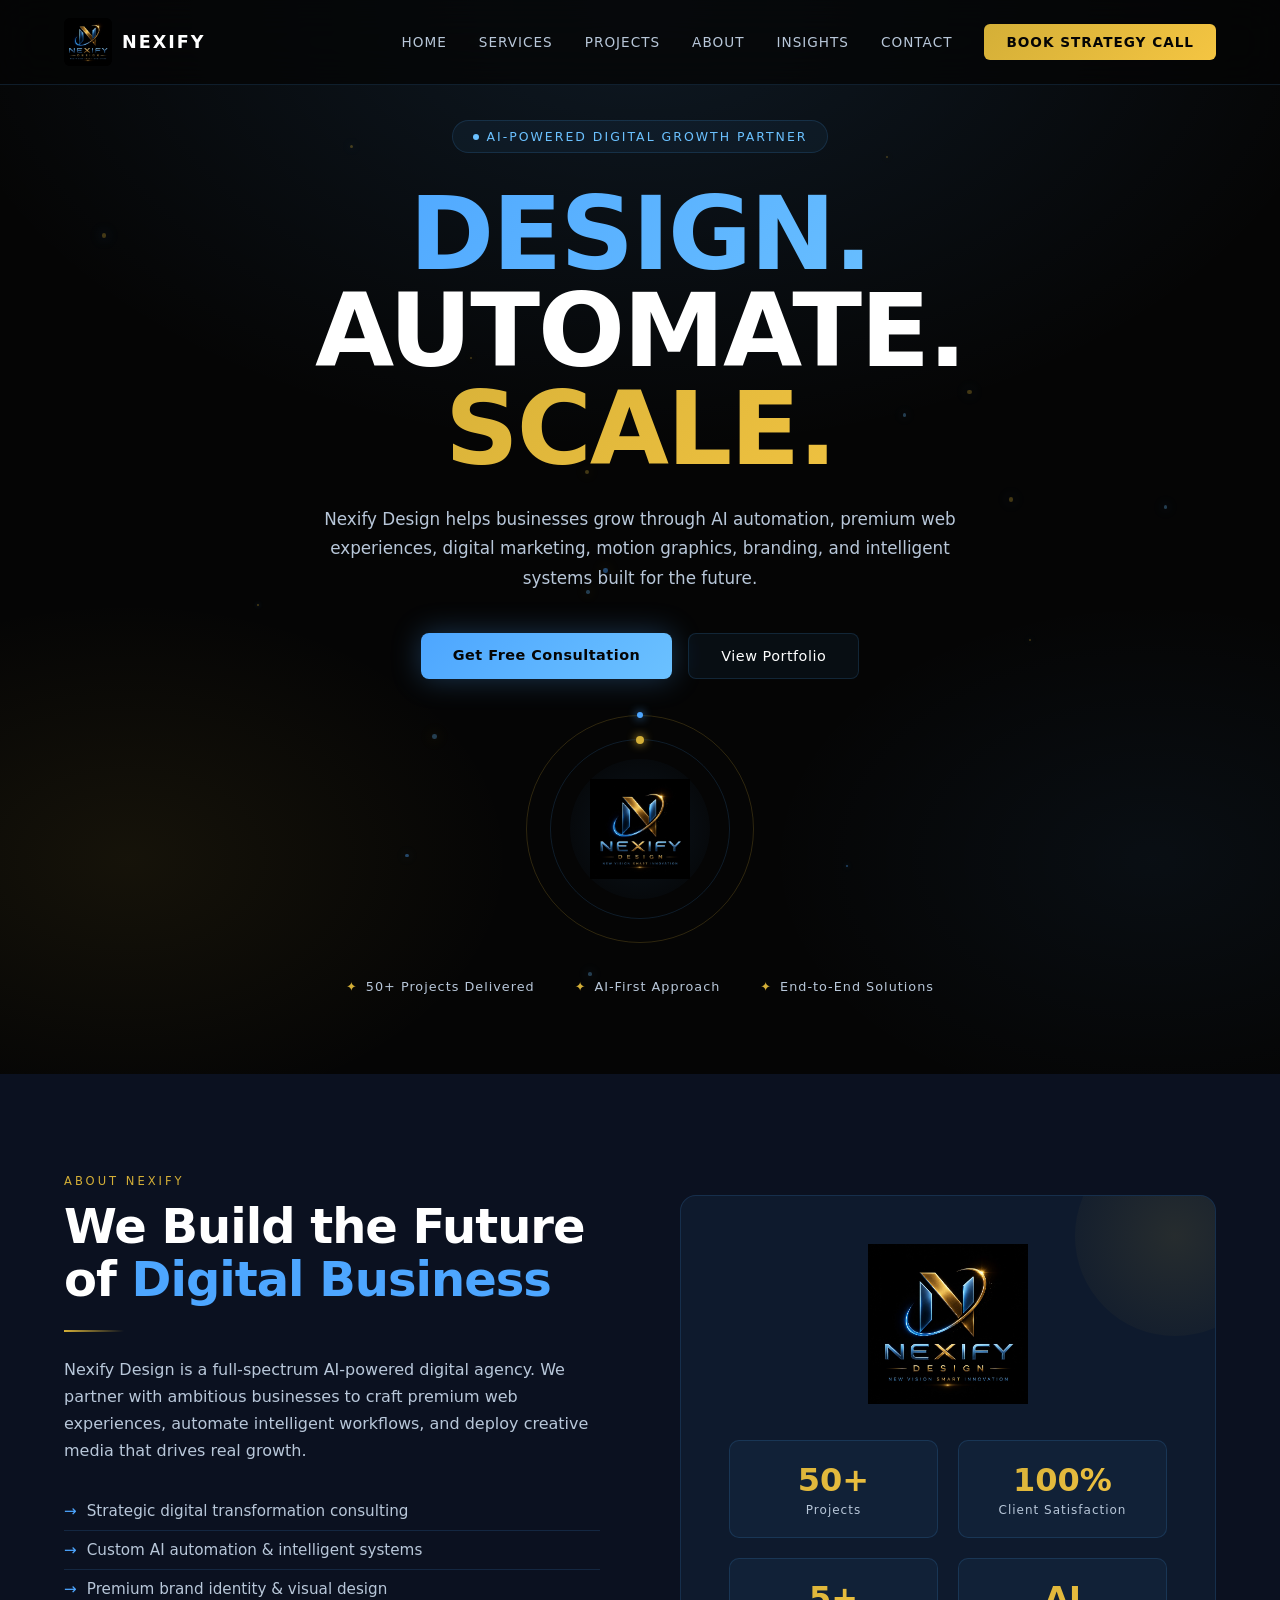
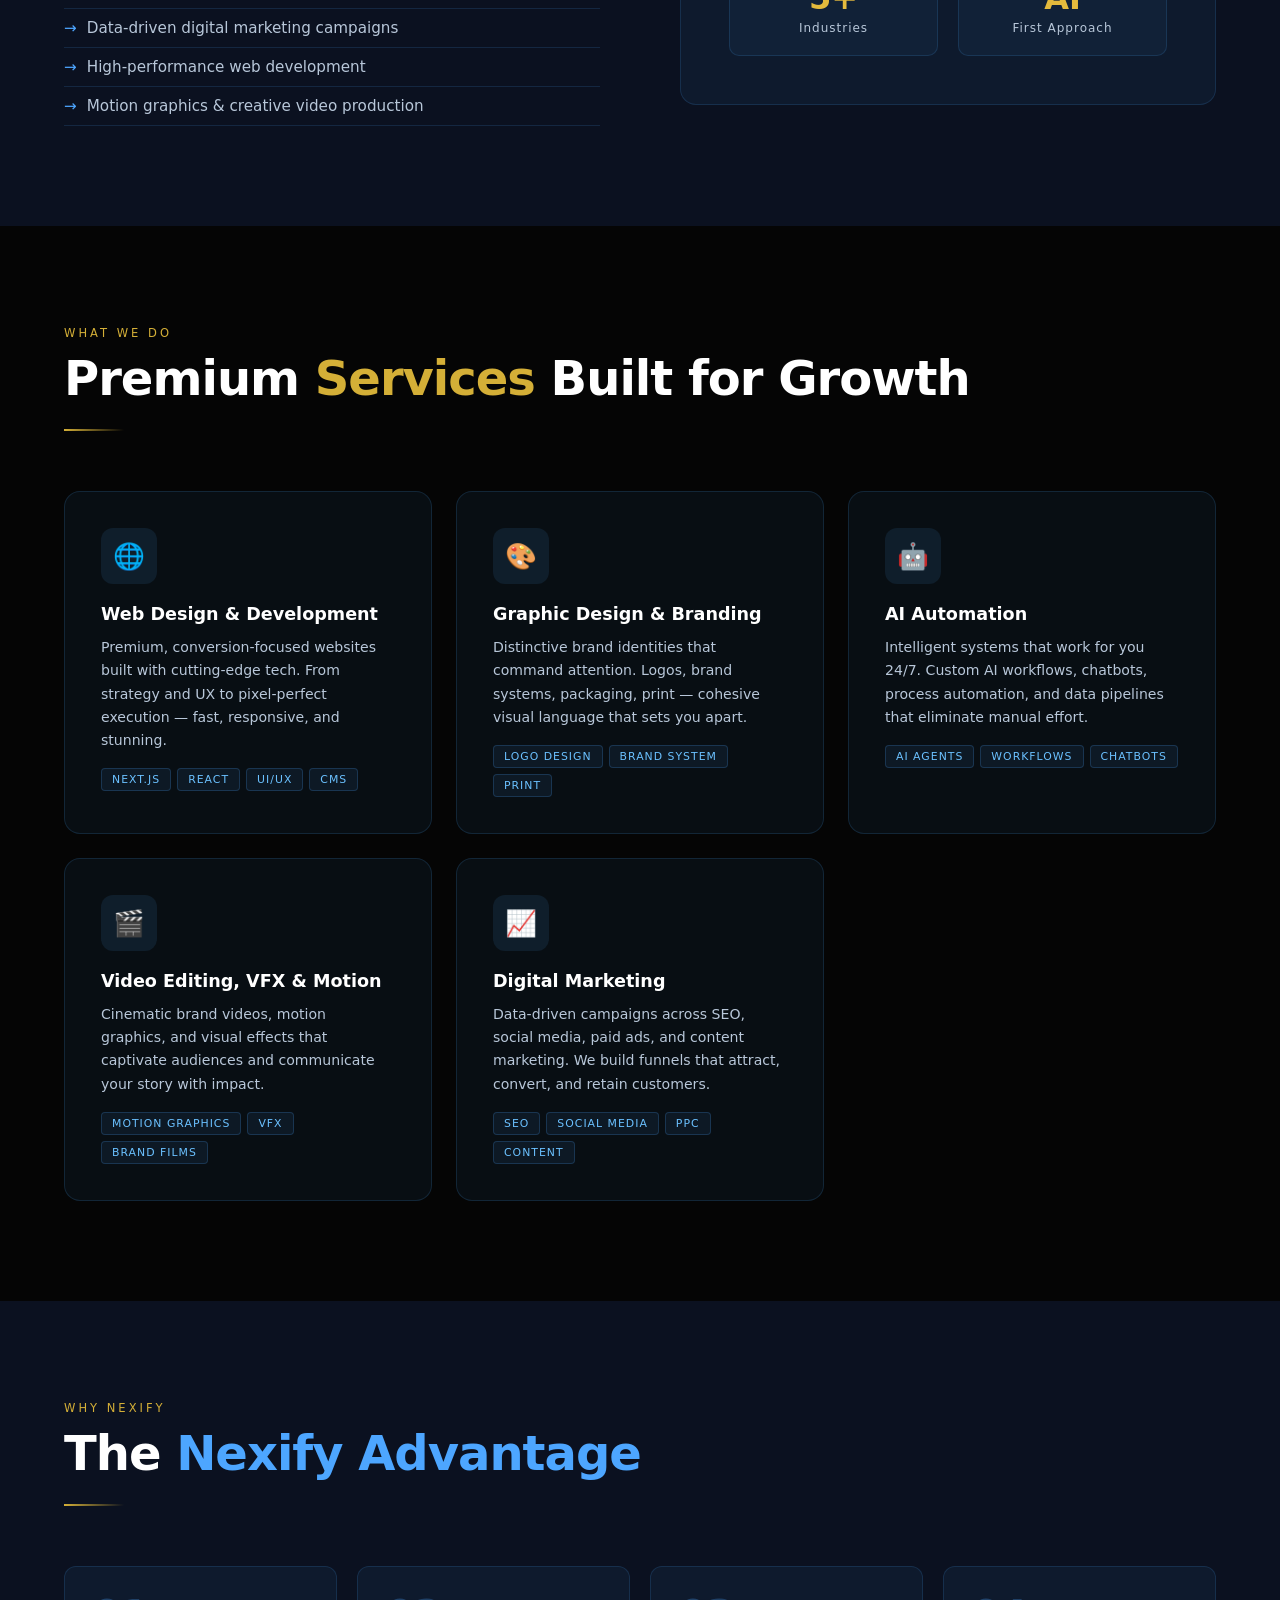
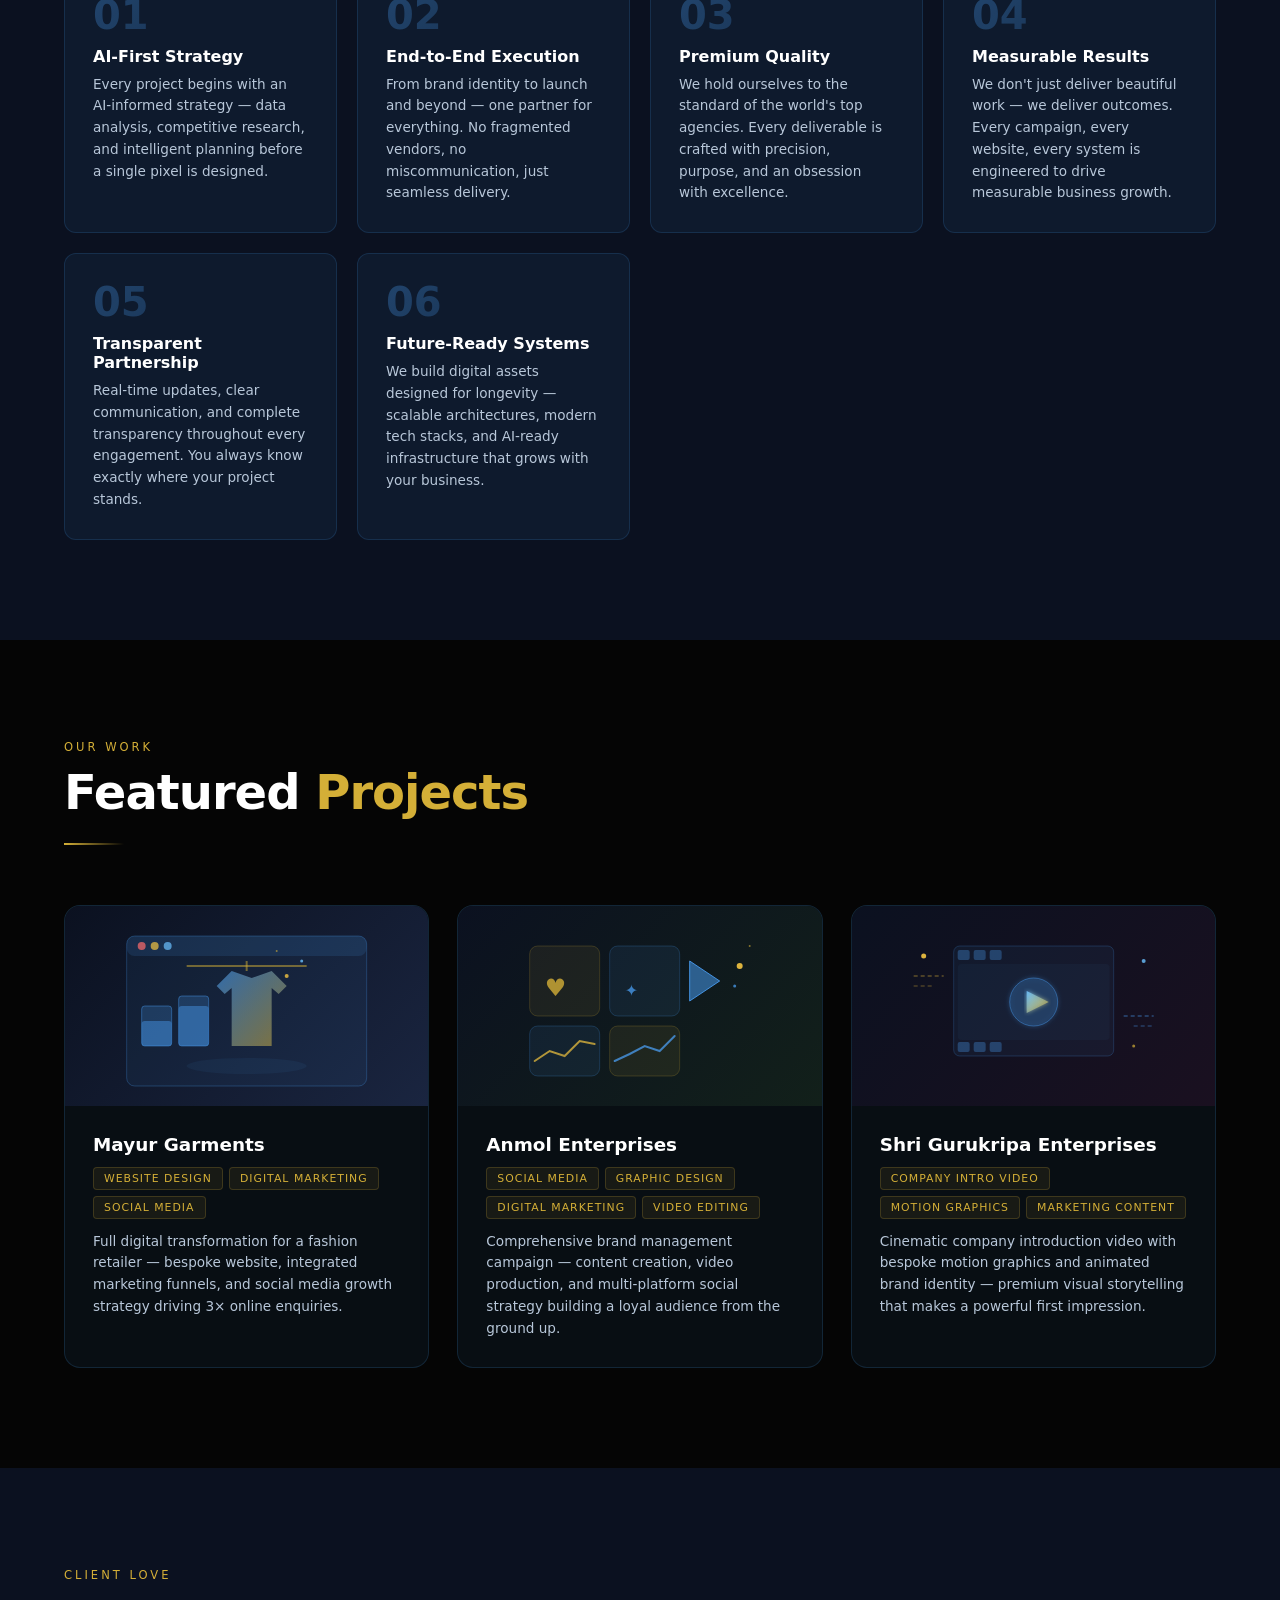
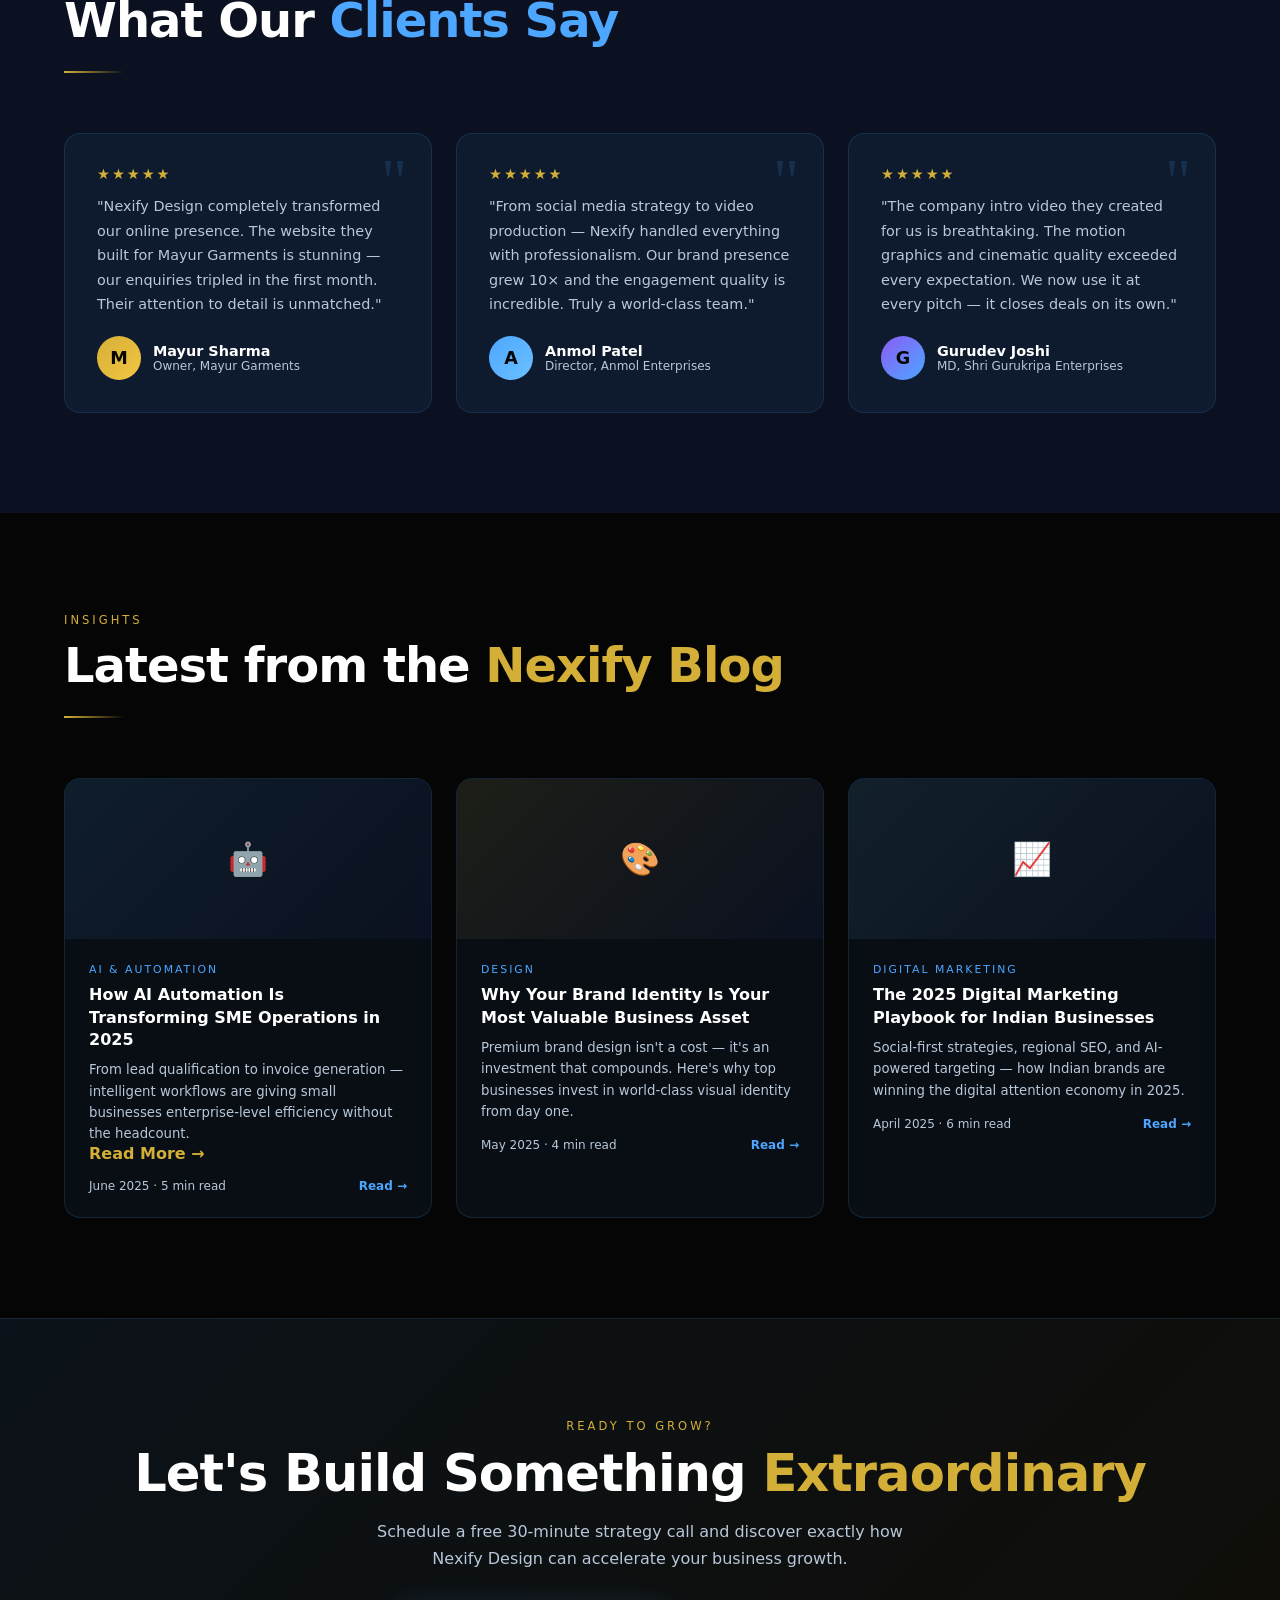
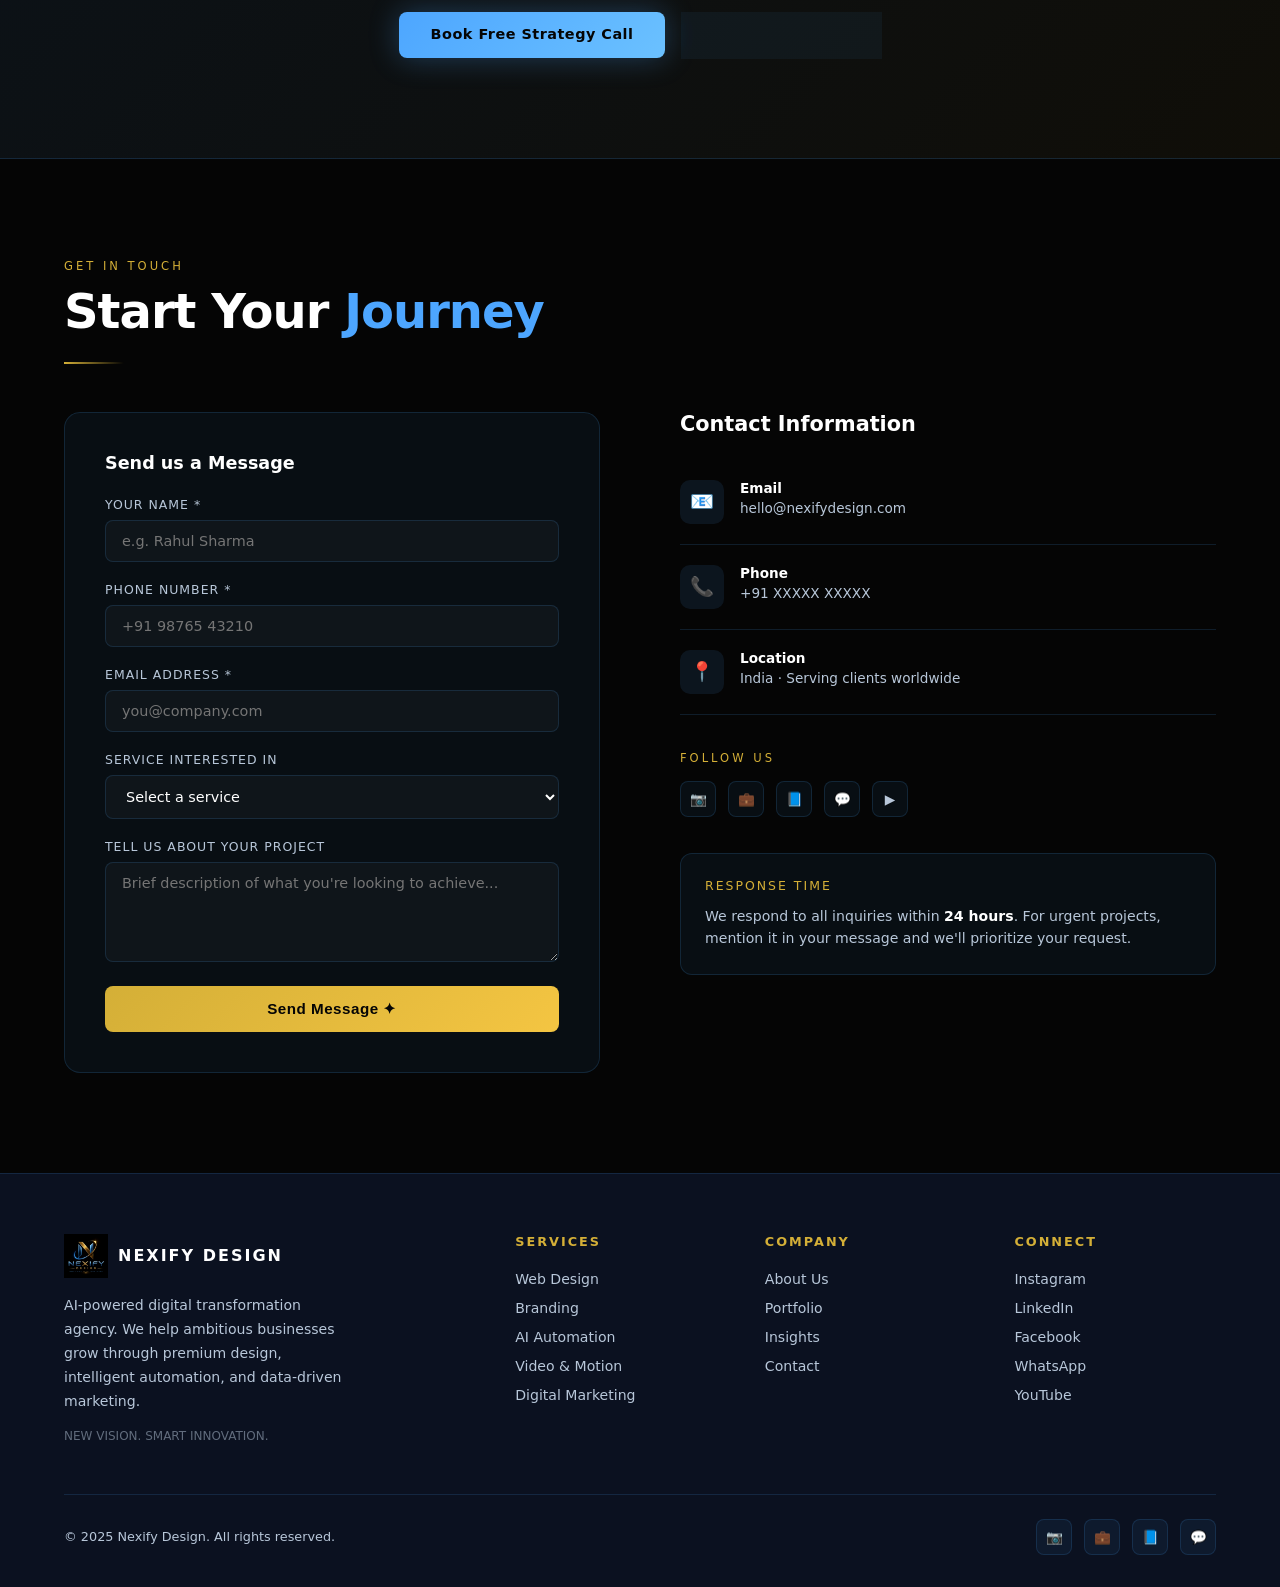
==== commit af57efc1: "Update index.html" ====
--- a/index.html
+++ b/index.html
@@ -972,6 +972,9 @@
         <div class="blog-cat">AI &amp; Automation</div>
         <div class="blog-title">How AI Automation Is Transforming SME Operations in 2025</div>
         <p class="blog-excerpt">From lead qualification to invoice generation — intelligent workflows are giving small businesses enterprise-level efficiency without the headcount.</p>
+        <a href="blog1.html" style="color:#D4AF37;text-decoration:none;font-weight:bold;">
+Read More →
+</a>
         <div class="blog-meta">
           <span>June 2025 · 5 min read</span>
           <a href="#" class="blog-read">Read →</a>
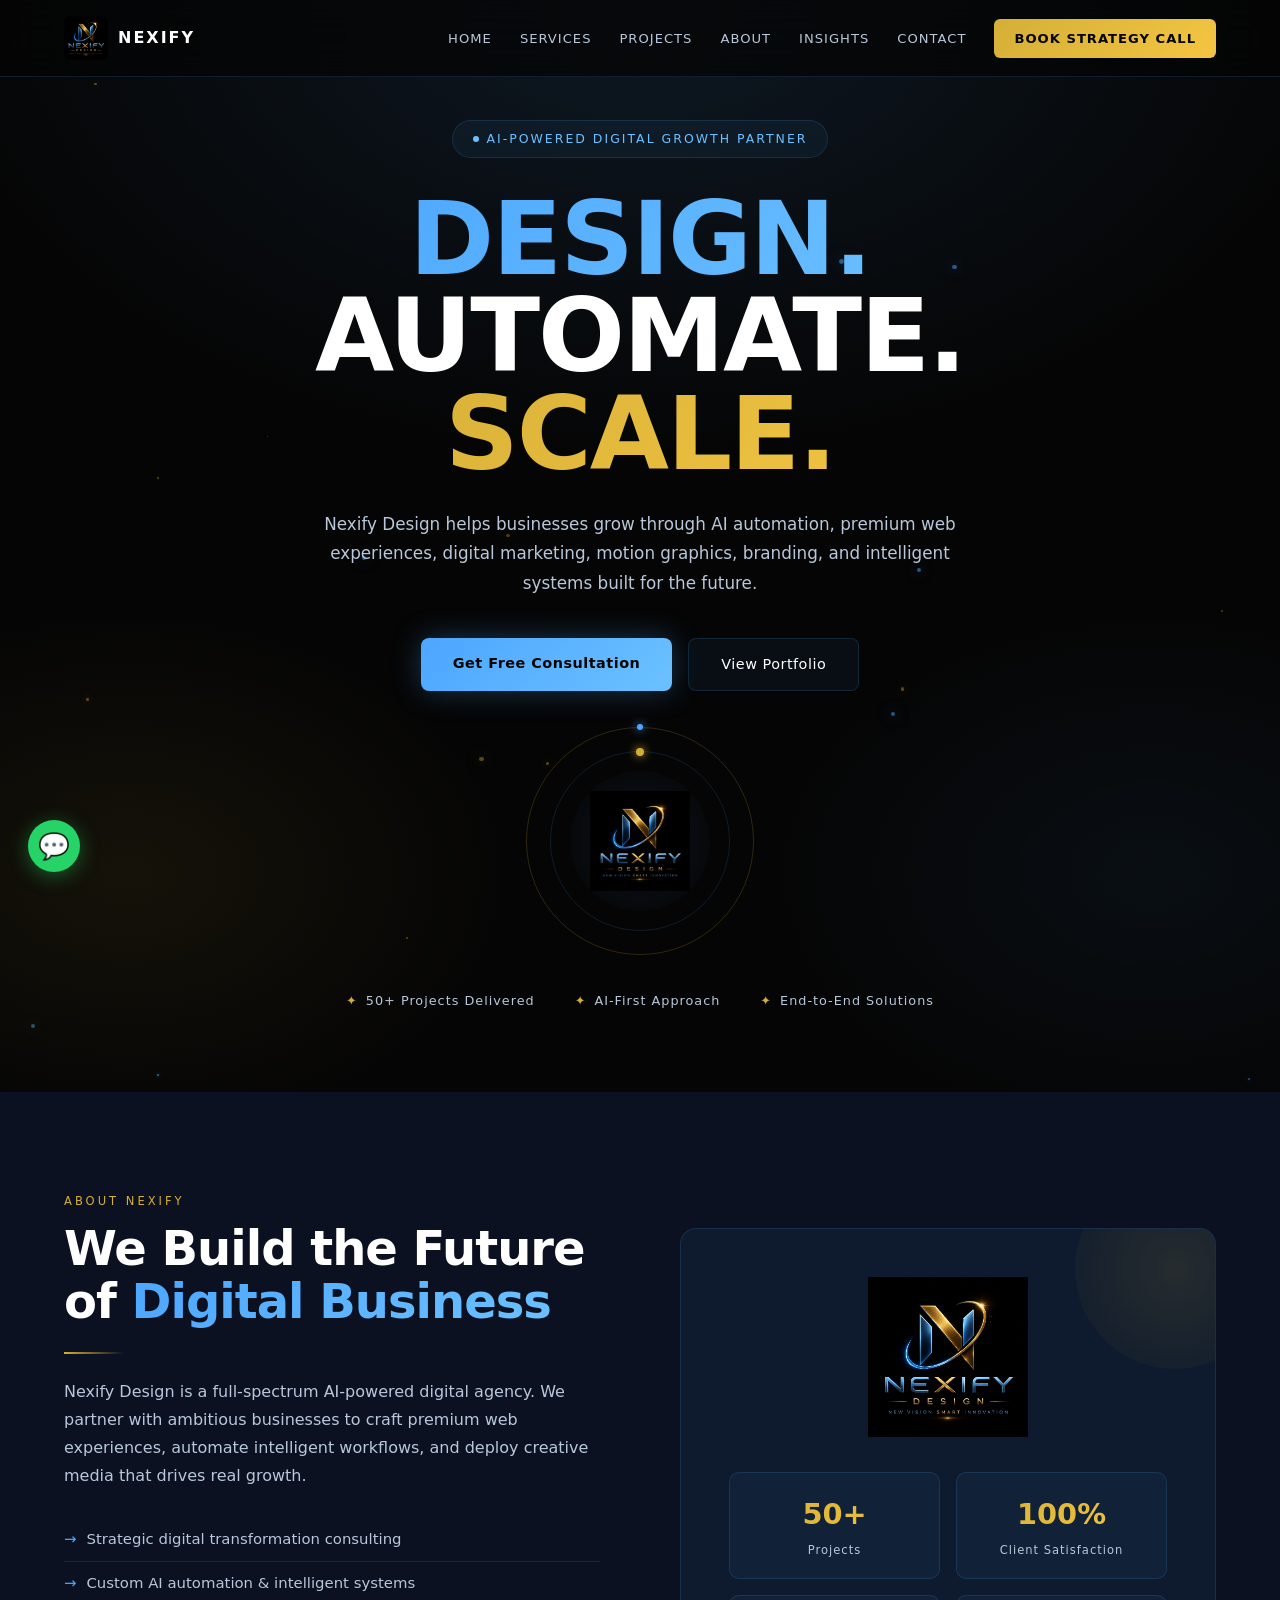
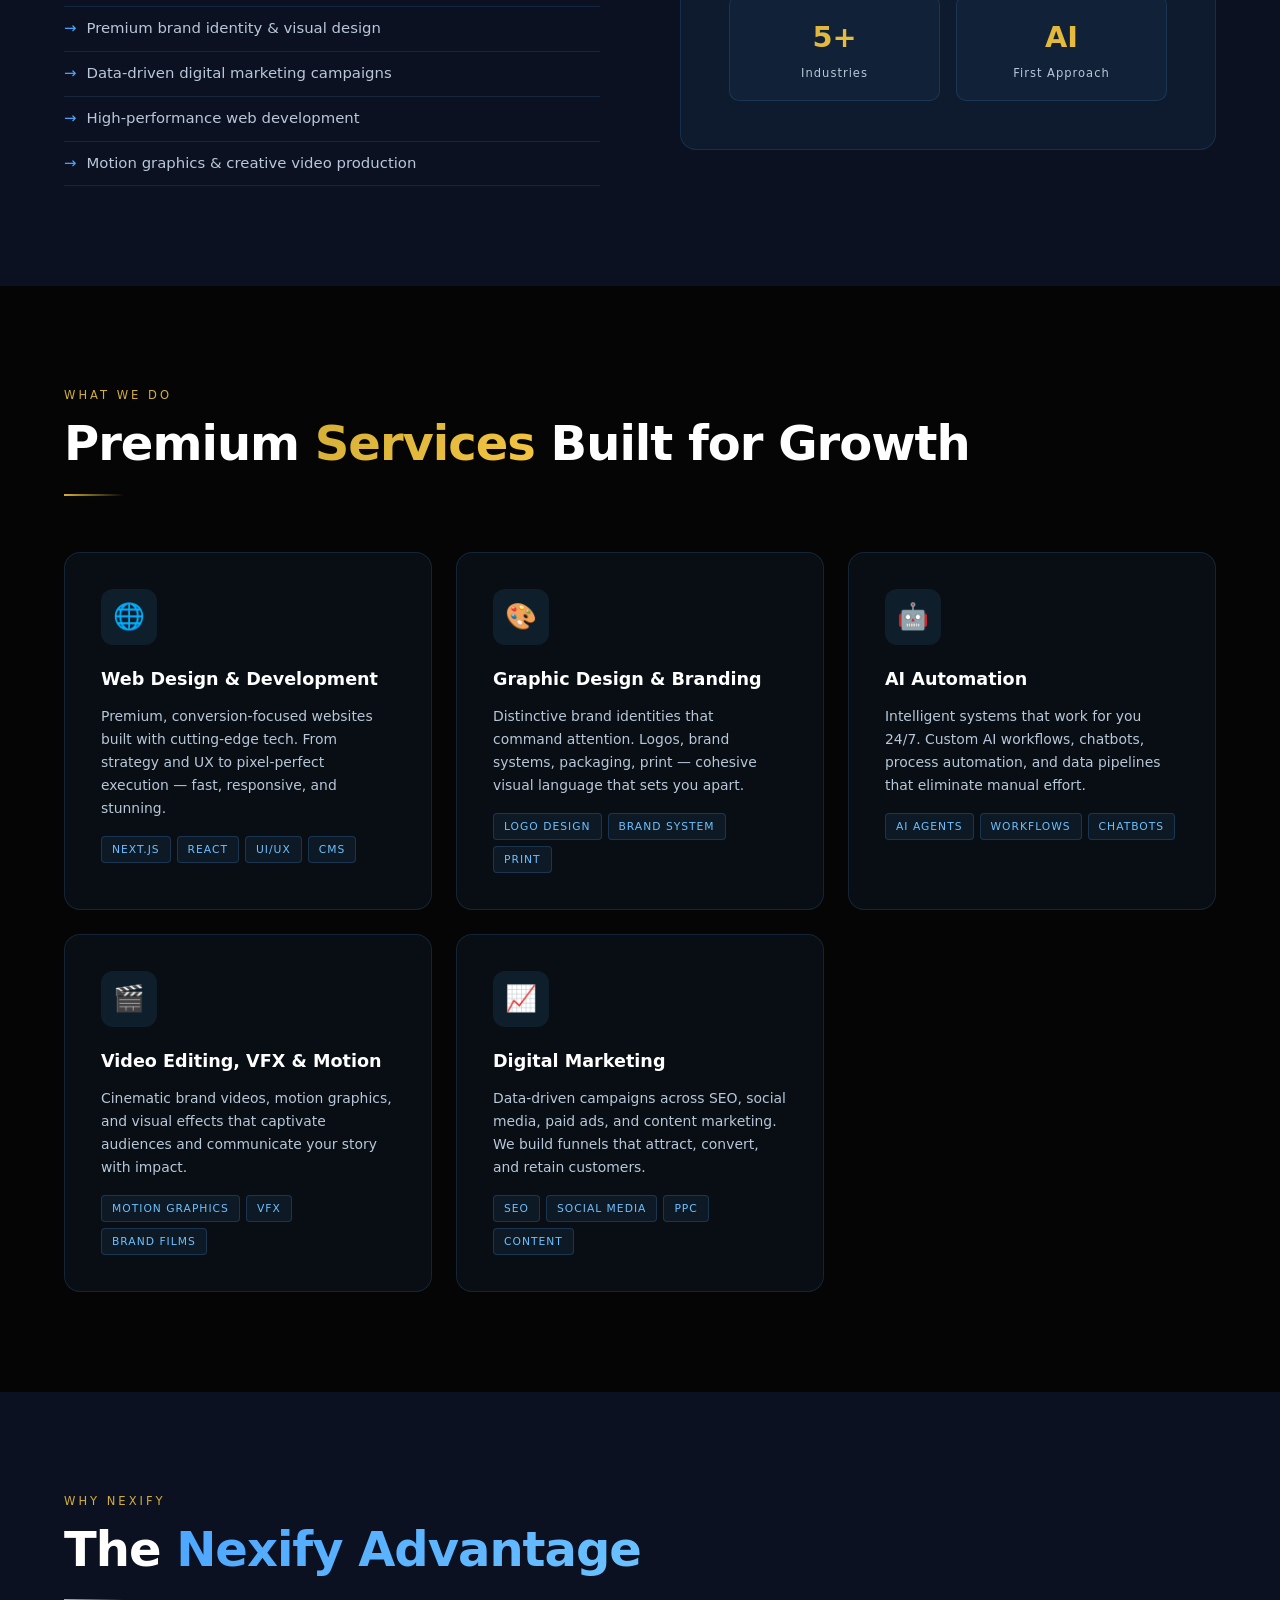
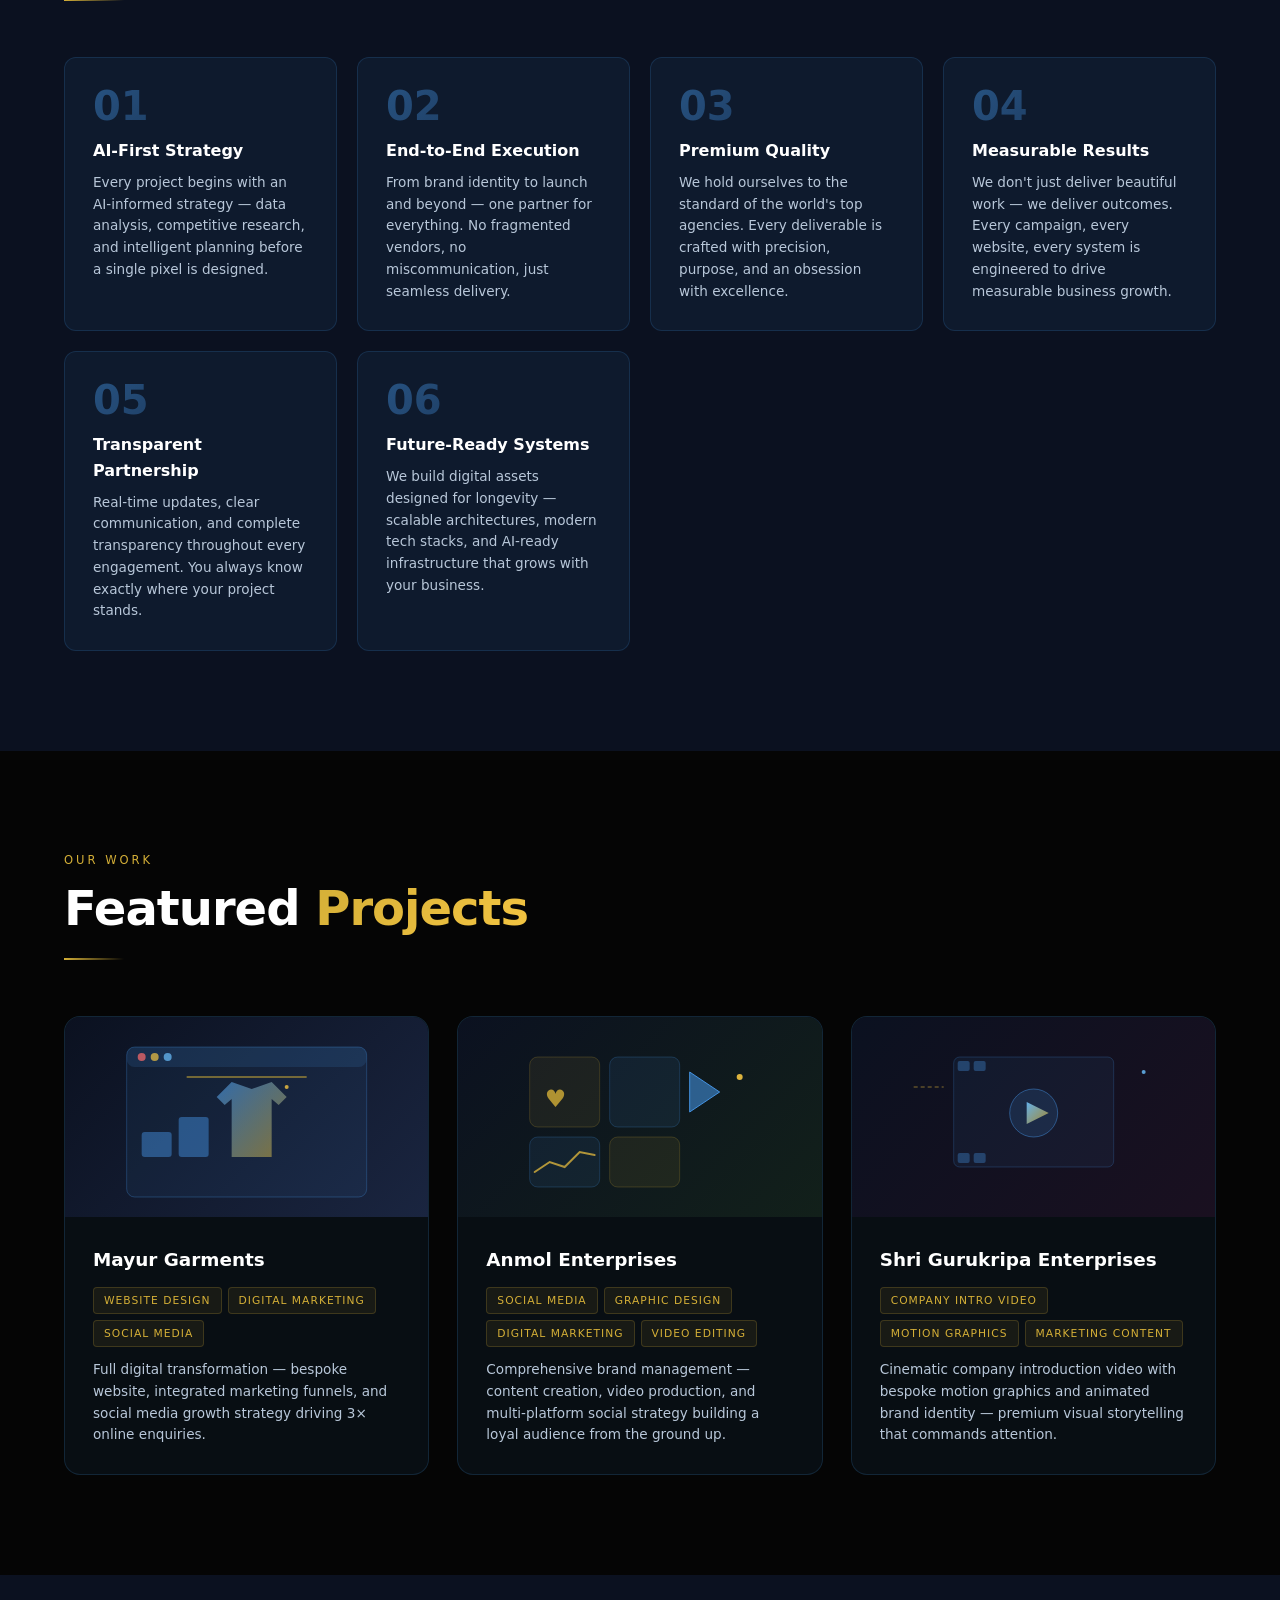
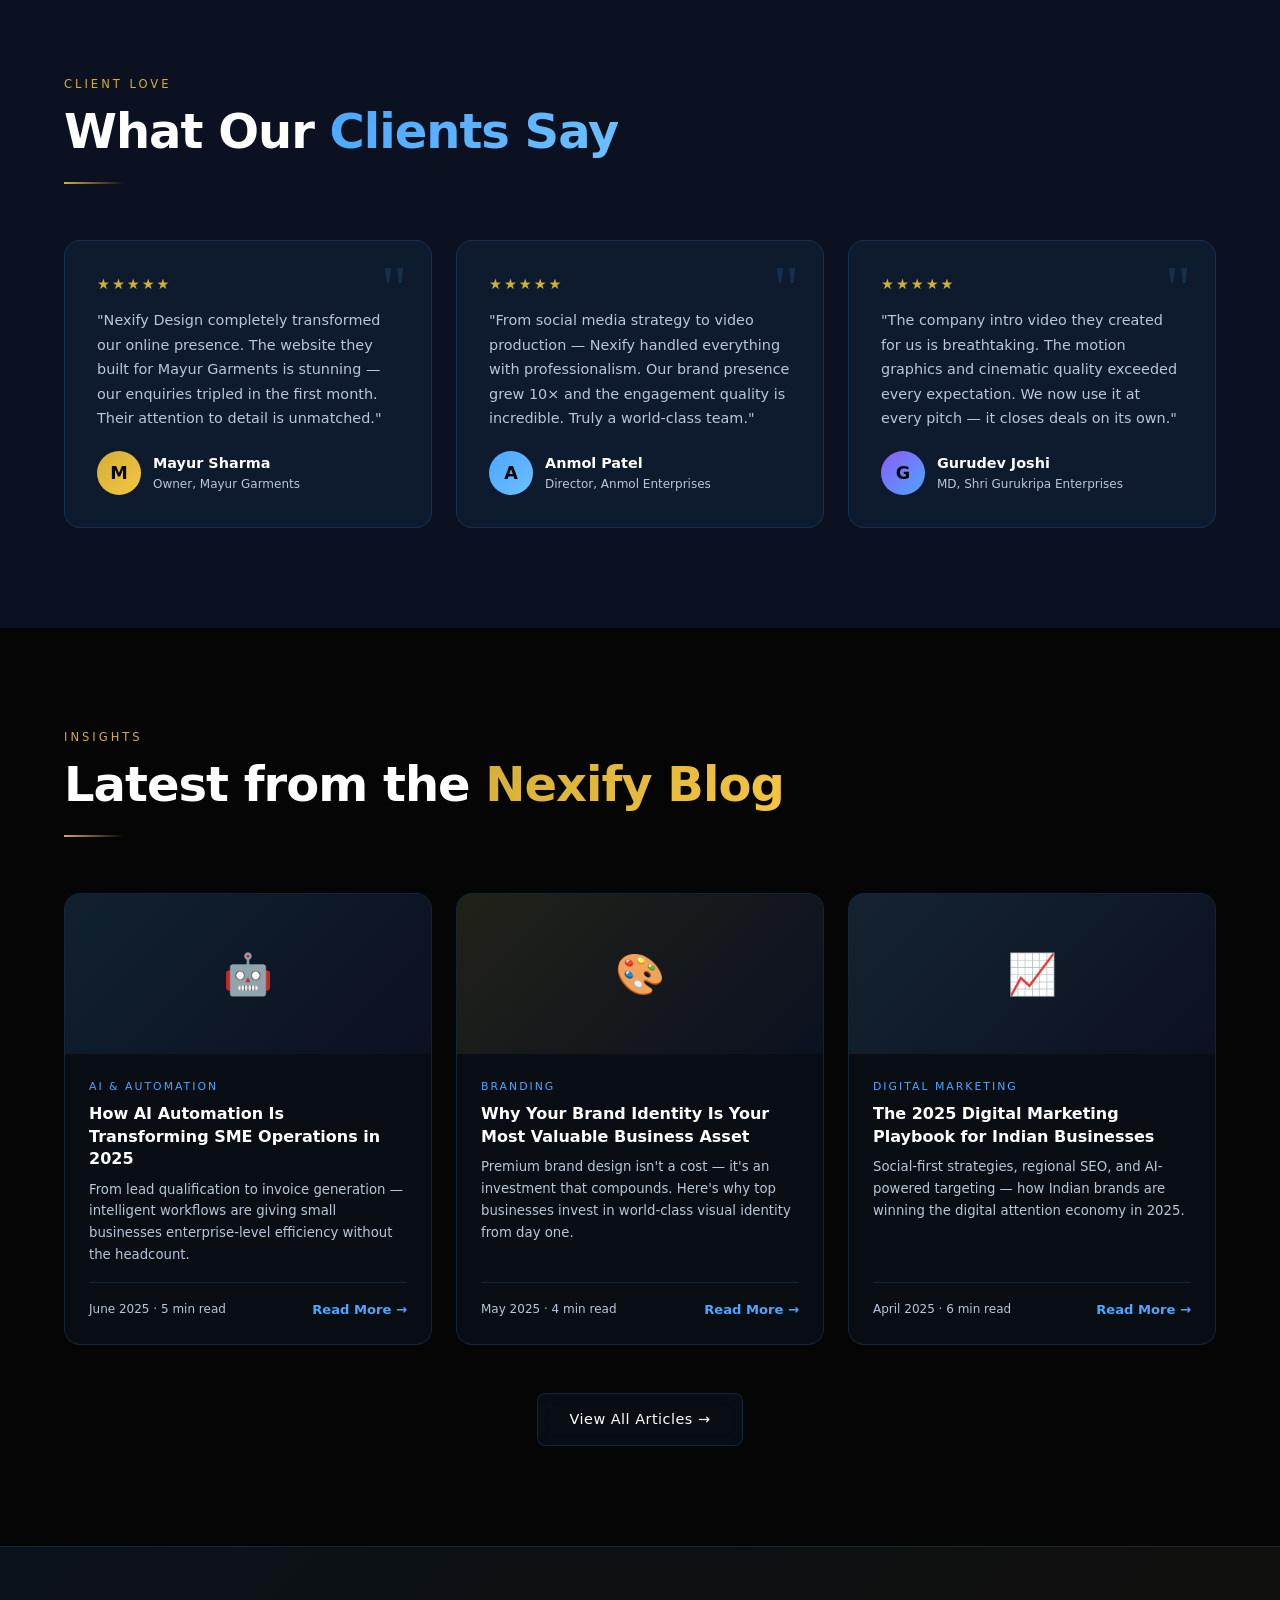
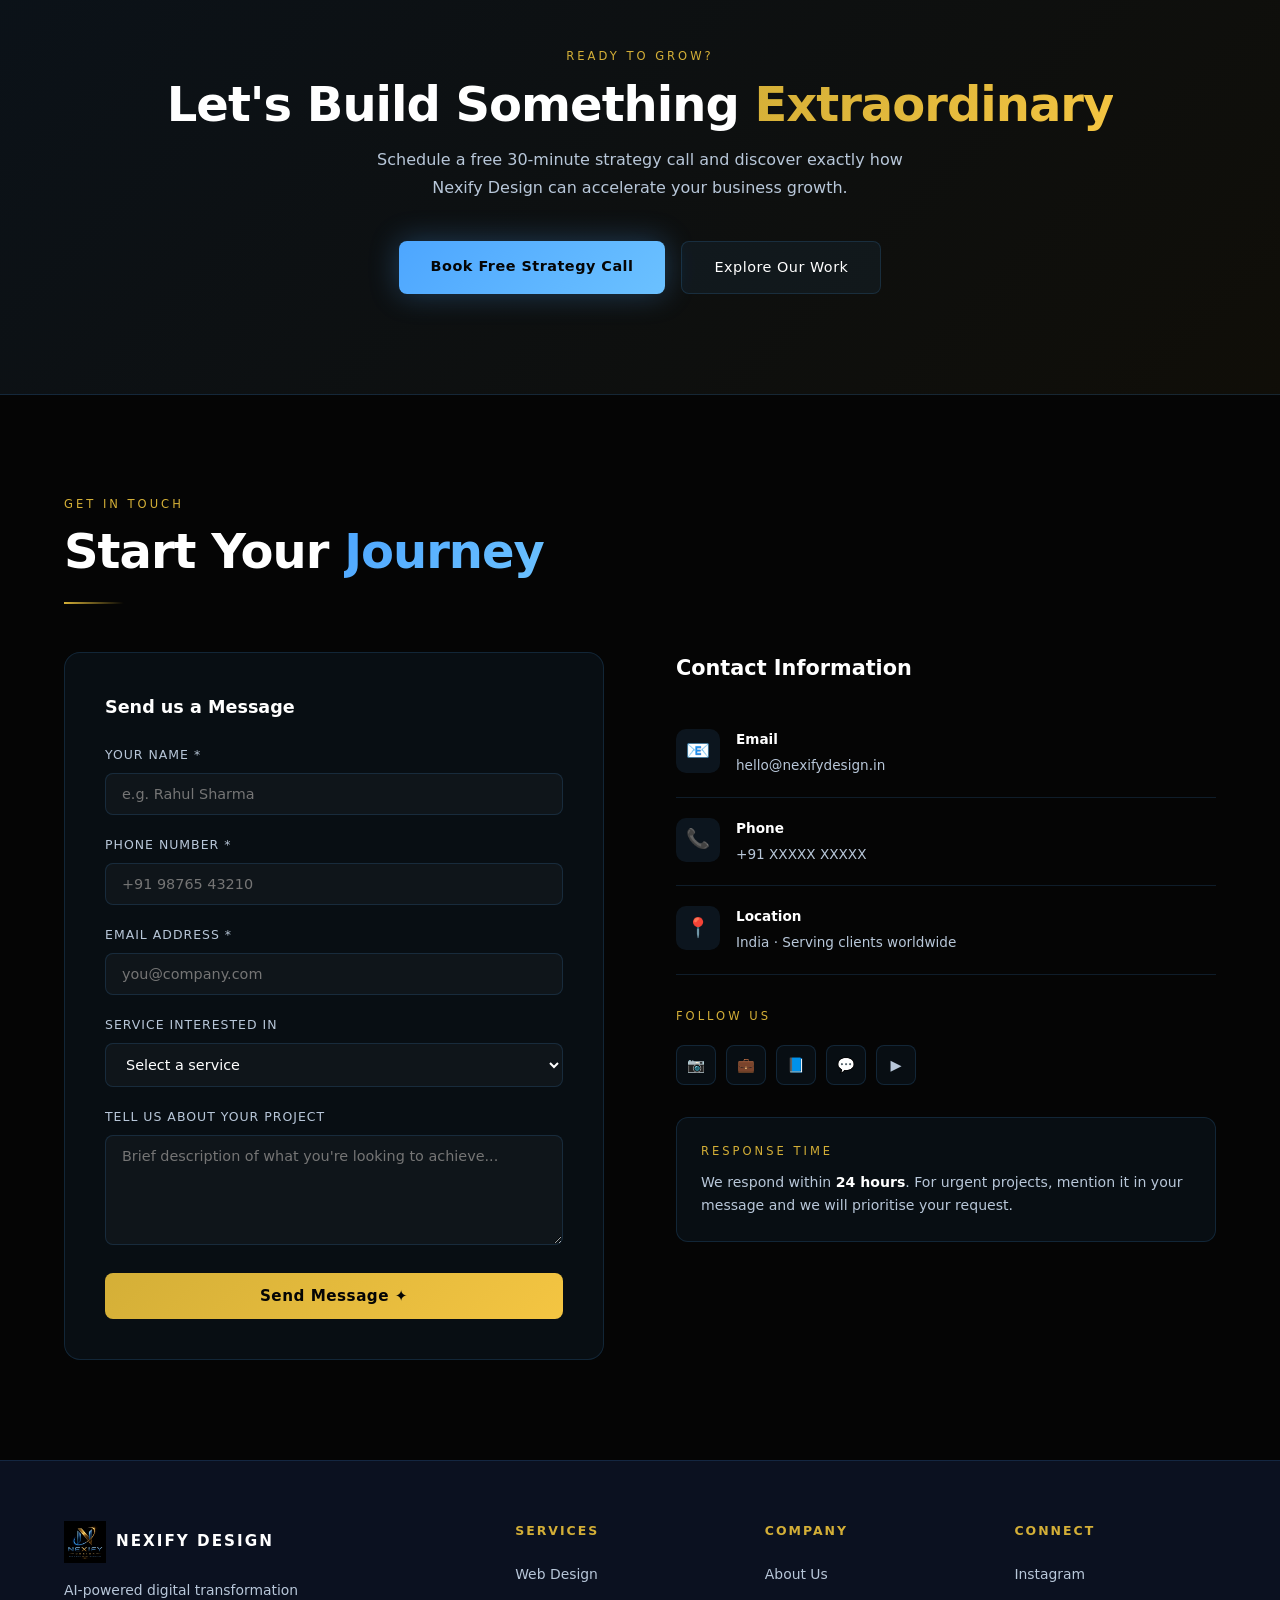
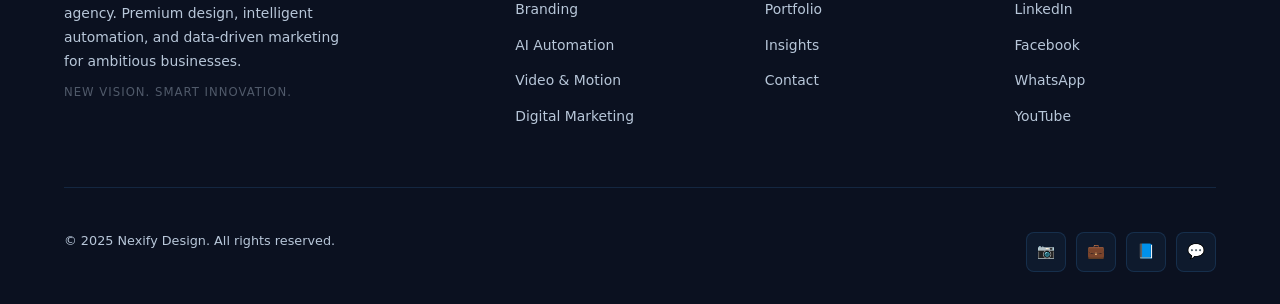
==== commit 8be7b7cd: "Add files via upload" ====
--- a/index.html
+++ b/index.html
@@ -4,552 +4,27 @@
 <meta charset="UTF-8">
 <meta name="viewport" content="width=device-width, initial-scale=1.0">
 <title>Nexify Design | New Vision. Smart Innovation.</title>
-<meta name="description" content="Nexify Design — AI-powered digital transformation agency helping businesses grow through web design, branding, automation, marketing, creative media, and intelligent systems.">
+<meta name="description" content="Nexify Design is an AI-powered digital transformation agency offering web design, branding, automation, video production and digital marketing for ambitious businesses.">
 <meta property="og:title" content="Nexify Design | New Vision. Smart Innovation.">
 <meta property="og:description" content="AI-powered digital transformation for ambitious businesses.">
 <meta property="og:type" content="website">
+<meta property="og:url" content="https://nexifydesign.in">
 <meta name="theme-color" content="#050505">
-<style>
-  :root {
-    --bg-primary: #050505;
-    --bg-secondary: #0B1120;
-    --blue: #4DA6FF;
-    --blue-light: #6BC1FF;
-    --gold: #D4AF37;
-    --gold-bright: #F4C542;
-    --white: #FFFFFF;
-    --text-secondary: #B8C7D9;
-    --glass: rgba(77,166,255,0.06);
-    --glass-border: rgba(77,166,255,0.15);
-  }
-  *{margin:0;padding:0;box-sizing:border-box;}
-  html{scroll-behavior:smooth;}
-  body{
-    background:var(--bg-primary);
-    color:var(--white);
-    font-family:'Segoe UI',system-ui,-apple-system,sans-serif;
-    overflow-x:hidden;
-  }
-
-  /* ── SCROLLBAR ── */
-  ::-webkit-scrollbar{width:4px;}
-  ::-webkit-scrollbar-track{background:var(--bg-primary);}
-  ::-webkit-scrollbar-thumb{background:var(--blue);border-radius:2px;}
-
-  /* ── NAVBAR ── */
-  nav{
-    position:fixed;top:0;left:0;right:0;z-index:1000;
-    padding:18px 5%;
-    display:flex;align-items:center;justify-content:space-between;
-    background:rgba(5,5,5,0.75);
-    backdrop-filter:blur(20px);
-    border-bottom:1px solid var(--glass-border);
-    transition:all .3s;
-  }
-  .nav-logo{
-    display:flex;align-items:center;gap:10px;
-    text-decoration:none;
-  }
-  .nav-logo img{height:48px;width:48px;object-fit:contain;border-radius:6px;}
-  .nav-logo span{font-size:1.1rem;font-weight:700;letter-spacing:2px;color:var(--white);}
-  .nav-links{display:flex;gap:32px;align-items:center;}
-  .nav-links a{
-    color:var(--text-secondary);text-decoration:none;
-    font-size:.85rem;letter-spacing:1px;text-transform:uppercase;
-    transition:color .2s;
-  }
-  .nav-links a:hover{color:var(--blue-light);}
-  .nav-cta{
-    background:linear-gradient(135deg,var(--gold),var(--gold-bright));
-    color:#050505!important;font-weight:700!important;
-    padding:10px 22px;border-radius:6px;
-    transition:opacity .2s, transform .2s!important;
-  }
-  .nav-cta:hover{opacity:.9;transform:translateY(-1px)!important;}
-  .hamburger{display:none;flex-direction:column;gap:5px;cursor:pointer;background:none;border:none;}
-  .hamburger span{display:block;width:24px;height:2px;background:var(--white);border-radius:2px;transition:.3s;}
-
-  /* ── HERO ── */
-  .hero{
-    min-height:100vh;
-    display:flex;flex-direction:column;
-    align-items:center;justify-content:center;
-    text-align:center;
-    padding:120px 5% 80px;
-    position:relative;overflow:hidden;
-  }
-  .hero-bg{
-    position:absolute;inset:0;z-index:0;
-    background:
-      radial-gradient(ellipse 80% 60% at 50% 0%,rgba(77,166,255,.12) 0%,transparent 70%),
-      radial-gradient(ellipse 50% 40% at 10% 80%,rgba(212,175,55,.08) 0%,transparent 60%),
-      radial-gradient(ellipse 50% 40% at 90% 80%,rgba(77,166,255,.06) 0%,transparent 60%);
-  }
-  .particles{position:absolute;inset:0;z-index:0;}
-  .particle{
-    position:absolute;border-radius:50%;
-    animation:float 8s infinite ease-in-out;
-  }
-  @keyframes float{
-    0%,100%{transform:translateY(0) scale(1);opacity:.6;}
-    50%{transform:translateY(-30px) scale(1.1);opacity:1;}
-  }
-  .hero-badge{
-    display:inline-flex;align-items:center;gap:8px;
-    background:var(--glass);border:1px solid var(--glass-border);
-    padding:8px 20px;border-radius:50px;margin-bottom:32px;
-    font-size:.78rem;letter-spacing:2px;text-transform:uppercase;
-    color:var(--blue-light);position:relative;z-index:1;
-    animation:fadeUp .8s ease both;
-  }
-  .badge-dot{width:6px;height:6px;border-radius:50%;background:var(--blue-light);animation:pulse 2s infinite;}
-  @keyframes pulse{0%,100%{opacity:1;}50%{opacity:.3;}}
-  @keyframes fadeUp{from{opacity:0;transform:translateY(20px);}to{opacity:1;transform:translateY(0);}}
-  .hero-headline{
-    font-size:clamp(3rem,8vw,7rem);
-    font-weight:900;line-height:.95;letter-spacing:-2px;
-    position:relative;z-index:1;
-    animation:fadeUp .8s .1s ease both;
-  }
-  .hero-headline .line-blue{
-    background:linear-gradient(135deg,var(--blue),var(--blue-light));
-    -webkit-background-clip:text;-webkit-text-fill-color:transparent;
-    background-clip:text;
-  }
-  .hero-headline .line-gold{
-    background:linear-gradient(135deg,var(--gold),var(--gold-bright));
-    -webkit-background-clip:text;-webkit-text-fill-color:transparent;
-    background-clip:text;
-  }
-  .hero-sub{
-    max-width:640px;margin:28px auto 0;
-    font-size:1.05rem;line-height:1.75;color:var(--text-secondary);
-    position:relative;z-index:1;
-    animation:fadeUp .8s .2s ease both;
-  }
-  .hero-btns{
-    display:flex;gap:16px;justify-content:center;flex-wrap:wrap;
-    margin-top:40px;position:relative;z-index:1;
-    animation:fadeUp .8s .3s ease both;
-  }
-  .btn-primary{
-    background:linear-gradient(135deg,var(--blue),var(--blue-light));
-    color:#050505;font-weight:700;font-size:.9rem;letter-spacing:.5px;
-    padding:14px 32px;border-radius:8px;text-decoration:none;
-    transition:transform .2s,box-shadow .2s;display:inline-block;
-    box-shadow:0 0 30px rgba(77,166,255,.3);
-  }
-  .btn-primary:hover{transform:translateY(-2px);box-shadow:0 0 50px rgba(77,166,255,.5);}
-  .btn-outline{
-    border:1px solid var(--glass-border);color:var(--white);
-    font-size:.9rem;letter-spacing:.5px;
-    padding:14px 32px;border-radius:8px;text-decoration:none;
-    transition:border-color .2s,background .2s;display:inline-block;
-    background:var(--glass);backdrop-filter:blur(10px);
-  }
-  .btn-outline:hover{border-color:var(--blue);background:rgba(77,166,255,.1);}
-  .hero-logo-orbit{
-    position:relative;z-index:1;margin-top:60px;
-    width:180px;height:180px;margin-left:auto;margin-right:auto;
-    animation:fadeUp .8s .4s ease both;
-  }
-  .orbit-ring{
-    position:absolute;inset:0;border-radius:50%;
-    border:1px solid var(--glass-border);
-    animation:spin 12s linear infinite;
-  }
-  .orbit-ring::before{
-    content:'';position:absolute;top:-4px;left:50%;
-    width:8px;height:8px;background:var(--gold);
-    border-radius:50%;transform:translateX(-50%);
-    box-shadow:0 0 10px var(--gold);
-  }
-  .orbit-ring-2{
-    position:absolute;inset:-24px;border-radius:50%;
-    border:1px solid rgba(212,175,55,.2);
-    animation:spin 20s linear infinite reverse;
-  }
-  .orbit-ring-2::before{
-    content:'';position:absolute;top:-4px;left:50%;
-    width:6px;height:6px;background:var(--blue);
-    border-radius:50%;transform:translateX(-50%);
-    box-shadow:0 0 10px var(--blue);
-  }
-  @keyframes spin{from{transform:rotate(0deg);}to{transform:rotate(360deg);}}
-  .orbit-logo{
-    position:absolute;inset:20px;
-    background:radial-gradient(circle,rgba(77,166,255,.1),transparent);
-    border-radius:50%;display:flex;align-items:center;justify-content:center;
-  }
-  .orbit-logo img{width:100px;height:100px;object-fit:contain;}
-  .hero-trust{
-    display:flex;gap:40px;justify-content:center;flex-wrap:wrap;
-    margin-top:60px;position:relative;z-index:1;
-    animation:fadeUp .8s .5s ease both;
-  }
-  .trust-item{
-    display:flex;align-items:center;gap:8px;
-    color:var(--text-secondary);font-size:.8rem;letter-spacing:1px;
-  }
-  .trust-icon{color:var(--gold);}
-
-  /* ── SECTIONS COMMON ── */
-  section{padding:100px 5%;}
-  .section-label{
-    font-size:.72rem;letter-spacing:3px;text-transform:uppercase;
-    color:var(--gold);margin-bottom:12px;
-  }
-  .section-title{
-    font-size:clamp(1.8rem,4vw,3rem);
-    font-weight:800;line-height:1.1;letter-spacing:-1px;
-  }
-  .section-subtitle{
-    color:var(--text-secondary);font-size:1rem;
-    line-height:1.7;margin-top:16px;max-width:560px;
-  }
-  .divider{
-    width:60px;height:2px;margin:24px 0;
-    background:linear-gradient(90deg,var(--gold),transparent);
-  }
-
-  /* ── ABOUT ── */
-  .about{background:var(--bg-secondary);}
-  .about-inner{
-    display:grid;grid-template-columns:1fr 1fr;gap:80px;align-items:center;
-  }
-  .about-visual{
-    position:relative;
-    background:var(--glass);border:1px solid var(--glass-border);
-    border-radius:16px;padding:48px;text-align:center;
-    overflow:hidden;
-  }
-  .about-visual::before{
-    content:'';position:absolute;
-    top:-60px;right:-60px;
-    width:200px;height:200px;border-radius:50%;
-    background:radial-gradient(circle,rgba(212,175,55,.12),transparent);
-  }
-  .about-logo{width:160px;height:160px;object-fit:contain;position:relative;z-index:1;}
-  .about-stats{
-    display:grid;grid-template-columns:1fr 1fr;gap:20px;margin-top:32px;
-  }
-  .stat-box{
-    background:rgba(77,166,255,.05);border:1px solid var(--glass-border);
-    border-radius:10px;padding:20px;text-align:center;
-  }
-  .stat-number{
-    font-size:2rem;font-weight:900;
-    background:linear-gradient(135deg,var(--gold),var(--gold-bright));
-    -webkit-background-clip:text;-webkit-text-fill-color:transparent;background-clip:text;
-  }
-  .stat-label{font-size:.75rem;color:var(--text-secondary);letter-spacing:1px;margin-top:4px;}
-  .about-list{margin-top:24px;list-style:none;}
-  .about-list li{
-    padding:10px 0;border-bottom:1px solid var(--glass-border);
-    color:var(--text-secondary);font-size:.95rem;
-    display:flex;align-items:center;gap:10px;
-  }
-  .about-list li::before{content:'→';color:var(--blue);}
-
-  /* ── SERVICES ── */
-  .services-grid{
-    display:grid;grid-template-columns:repeat(auto-fit,minmax(280px,1fr));
-    gap:24px;margin-top:60px;
-  }
-  .service-card{
-    background:var(--glass);border:1px solid var(--glass-border);
-    border-radius:16px;padding:36px;
-    transition:transform .3s,box-shadow .3s,border-color .3s;
-    position:relative;overflow:hidden;cursor:default;
-  }
-  .service-card::before{
-    content:'';position:absolute;
-    top:0;left:0;right:0;height:2px;
-    background:linear-gradient(90deg,var(--blue),var(--gold));
-    opacity:0;transition:opacity .3s;
-  }
-  .service-card:hover{
-    transform:translateY(-6px);
-    box-shadow:0 20px 60px rgba(77,166,255,.15);
-    border-color:rgba(77,166,255,.3);
-  }
-  .service-card:hover::before{opacity:1;}
-  .service-icon{
-    width:56px;height:56px;border-radius:12px;
-    display:flex;align-items:center;justify-content:center;
-    font-size:1.6rem;margin-bottom:20px;
-    background:rgba(77,166,255,.1);
-  }
-  .service-title{font-size:1.1rem;font-weight:700;margin-bottom:12px;}
-  .service-desc{font-size:.88rem;color:var(--text-secondary);line-height:1.65;}
-  .service-tags{display:flex;flex-wrap:wrap;gap:6px;margin-top:16px;}
-  .tag{
-    font-size:.68rem;letter-spacing:1px;text-transform:uppercase;
-    padding:4px 10px;border-radius:4px;
-    background:rgba(77,166,255,.08);border:1px solid rgba(77,166,255,.2);
-    color:var(--blue-light);
-  }
-
-  /* ── WHY CHOOSE ── */
-  .why{background:var(--bg-secondary);}
-  .why-grid{
-    display:grid;grid-template-columns:repeat(auto-fit,minmax(260px,1fr));
-    gap:20px;margin-top:60px;
-  }
-  .why-card{
-    background:var(--glass);border:1px solid var(--glass-border);
-    border-radius:12px;padding:28px;
-    transition:border-color .3s,background .3s;
-  }
-  .why-card:hover{
-    border-color:rgba(212,175,55,.3);
-    background:rgba(212,175,55,.04);
-  }
-  .why-num{
-    font-size:2.5rem;font-weight:900;line-height:1;
-    background:linear-gradient(135deg,rgba(77,166,255,.3),rgba(77,166,255,.1));
-    -webkit-background-clip:text;-webkit-text-fill-color:transparent;background-clip:text;
-  }
-  .why-title{font-size:1rem;font-weight:700;margin:12px 0 8px;}
-  .why-desc{font-size:.85rem;color:var(--text-secondary);line-height:1.6;}
-
-  /* ── PORTFOLIO ── */
-  .portfolio-grid{
-    display:grid;grid-template-columns:repeat(auto-fit,minmax(320px,1fr));
-    gap:28px;margin-top:60px;
-  }
-  .project-card{
-    background:var(--glass);border:1px solid var(--glass-border);
-    border-radius:16px;overflow:hidden;
-    transition:transform .3s,box-shadow .3s;
-  }
-  .project-card:hover{
-    transform:translateY(-4px);
-    box-shadow:0 16px 50px rgba(0,0,0,.4);
-  }
-  .project-visual{
-    height:200px;position:relative;overflow:hidden;
-    display:flex;align-items:center;justify-content:center;
-  }
-  .project-info{padding:28px;}
-  .project-name{font-size:1.15rem;font-weight:700;}
-  .project-services{
-    display:flex;flex-wrap:wrap;gap:6px;margin-top:12px;
-  }
-  .project-services .tag{background:rgba(212,175,55,.08);border-color:rgba(212,175,55,.2);color:var(--gold);}
-  .project-desc{font-size:.85rem;color:var(--text-secondary);margin-top:12px;line-height:1.6;}
-
-  /* ── TESTIMONIALS ── */
-  .testimonials{background:var(--bg-secondary);}
-  .testi-grid{
-    display:grid;grid-template-columns:repeat(auto-fit,minmax(280px,1fr));
-    gap:24px;margin-top:60px;
-  }
-  .testi-card{
-    background:var(--glass);border:1px solid var(--glass-border);
-    border-radius:16px;padding:32px;
-    position:relative;
-  }
-  .testi-card::before{
-    content:'"';position:absolute;top:16px;right:24px;
-    font-size:4rem;color:rgba(77,166,255,.15);font-family:Georgia,serif;
-    line-height:1;
-  }
-  .testi-text{font-size:.9rem;color:var(--text-secondary);line-height:1.7;margin-bottom:20px;}
-  .testi-author{display:flex;align-items:center;gap:12px;}
-  .testi-avatar{
-    width:44px;height:44px;border-radius:50%;
-    display:flex;align-items:center;justify-content:center;
-    font-weight:800;font-size:1.1rem;color:#050505;
-    flex-shrink:0;
-  }
-  .testi-name{font-size:.9rem;font-weight:700;}
-  .testi-role{font-size:.75rem;color:var(--text-secondary);}
-  .stars{color:var(--gold);font-size:.9rem;margin-bottom:12px;letter-spacing:2px;}
-
-  /* ── BLOG ── */
-  .blog-grid{
-    display:grid;grid-template-columns:repeat(auto-fit,minmax(300px,1fr));
-    gap:24px;margin-top:60px;
-  }
-  .blog-card{
-    background:var(--glass);border:1px solid var(--glass-border);
-    border-radius:16px;overflow:hidden;
-    transition:transform .3s;
-  }
-  .blog-card:hover{transform:translateY(-4px);}
-  .blog-img{
-    height:160px;
-    display:flex;align-items:center;justify-content:center;
-    font-size:2rem;
-  }
-  .blog-body{padding:24px;}
-  .blog-cat{
-    font-size:.68rem;letter-spacing:2px;text-transform:uppercase;
-    color:var(--blue);margin-bottom:8px;
-  }
-  .blog-title{font-size:1rem;font-weight:700;line-height:1.4;margin-bottom:8px;}
-  .blog-excerpt{font-size:.83rem;color:var(--text-secondary);line-height:1.6;}
-  .blog-meta{
-    display:flex;justify-content:space-between;align-items:center;
-    margin-top:16px;font-size:.75rem;color:var(--text-secondary);
-  }
-  .blog-read{color:var(--blue);text-decoration:none;font-weight:600;}
-
-  /* ── CTA BANNER ── */
-  .cta-section{
-    background:linear-gradient(135deg,rgba(77,166,255,.08),rgba(212,175,55,.05));
-    border-top:1px solid var(--glass-border);
-    border-bottom:1px solid var(--glass-border);
-    text-align:center;padding:100px 5%;
-  }
-  .cta-section .section-title{font-size:clamp(2rem,4vw,3.5rem);}
-  .cta-section p{color:var(--text-secondary);max-width:560px;margin:16px auto 40px;font-size:1rem;line-height:1.7;}
-
-  /* ── CONTACT ── */
-  .contact-inner{
-    display:grid;grid-template-columns:1fr 1fr;gap:80px;align-items:start;
-  }
-  .contact-form{
-    background:var(--glass);border:1px solid var(--glass-border);
-    border-radius:16px;padding:40px;
-  }
-  .form-group{margin-bottom:20px;}
-  .form-group label{
-    display:block;font-size:.78rem;letter-spacing:1px;text-transform:uppercase;
-    color:var(--text-secondary);margin-bottom:8px;
-  }
-  .form-group input,.form-group textarea,.form-group select{
-    width:100%;background:rgba(255,255,255,.03);
-    border:1px solid var(--glass-border);border-radius:8px;
-    padding:12px 16px;color:var(--white);font-size:.9rem;
-    transition:border-color .2s;outline:none;
-    font-family:inherit;
-  }
-  .form-group input:focus,.form-group textarea:focus,.form-group select:focus{
-    border-color:var(--blue);
-  }
-  .form-group textarea{height:100px;resize:vertical;}
-  .form-group select option{background:#0B1120;}
-  .btn-submit{
-    width:100%;background:linear-gradient(135deg,var(--gold),var(--gold-bright));
-    color:#050505;font-weight:700;font-size:.95rem;letter-spacing:.5px;
-    padding:14px;border-radius:8px;border:none;cursor:pointer;
-    transition:opacity .2s,transform .2s;
-  }
-  .btn-submit:hover{opacity:.9;transform:translateY(-1px);}
-  .contact-info h3{font-size:1.3rem;font-weight:700;margin-bottom:24px;}
-  .contact-detail{
-    display:flex;align-items:flex-start;gap:16px;
-    padding:20px 0;border-bottom:1px solid var(--glass-border);
-  }
-  .contact-icon{
-    width:44px;height:44px;border-radius:10px;
-    background:rgba(77,166,255,.1);
-    display:flex;align-items:center;justify-content:center;
-    font-size:1.2rem;flex-shrink:0;
-  }
-  .contact-detail h4{font-size:.85rem;font-weight:600;margin-bottom:4px;}
-  .contact-detail p{font-size:.85rem;color:var(--text-secondary);}
-  .toast{
-    display:none;position:fixed;bottom:32px;right:32px;z-index:9999;
-    background:linear-gradient(135deg,rgba(77,166,255,.9),rgba(107,193,255,.9));
-    color:#050505;font-weight:700;padding:16px 28px;border-radius:10px;
-    box-shadow:0 8px 32px rgba(77,166,255,.3);
-    animation:slideUp .3s ease;
-  }
-  @keyframes slideUp{from{transform:translateY(20px);opacity:0;}to{transform:translateY(0);opacity:1;}}
-
-  /* ── FOOTER ── */
-  footer{
-    background:var(--bg-secondary);
-    border-top:1px solid var(--glass-border);
-    padding:60px 5% 32px;
-  }
-  .footer-inner{
-    display:grid;grid-template-columns:2fr 1fr 1fr 1fr;gap:48px;
-    margin-bottom:48px;
-  }
-  .footer-brand p{
-    color:var(--text-secondary);font-size:.88rem;
-    line-height:1.7;margin-top:16px;max-width:280px;
-  }
-  .footer-logo{display:flex;align-items:center;gap:10px;}
-  .footer-logo img{height:44px;object-fit:contain;}
-  .footer-logo span{font-size:1rem;font-weight:700;letter-spacing:2px;}
-  .footer-col h4{
-    font-size:.8rem;letter-spacing:2px;text-transform:uppercase;
-    color:var(--gold);margin-bottom:20px;
-  }
-  .footer-col ul{list-style:none;}
-  .footer-col ul li{margin-bottom:10px;}
-  .footer-col ul li a{
-    color:var(--text-secondary);text-decoration:none;
-    font-size:.88rem;transition:color .2s;
-  }
-  .footer-col ul li a:hover{color:var(--blue-light);}
-  .footer-bottom{
-    border-top:1px solid var(--glass-border);
-    padding-top:24px;
-    display:flex;justify-content:space-between;align-items:center;flex-wrap:wrap;gap:12px;
-  }
-  .footer-bottom p{color:var(--text-secondary);font-size:.8rem;}
-  .social-links{display:flex;gap:12px;}
-  .social-link{
-    width:36px;height:36px;border-radius:8px;
-    background:var(--glass);border:1px solid var(--glass-border);
-    display:flex;align-items:center;justify-content:center;
-    text-decoration:none;color:var(--text-secondary);
-    transition:border-color .2s,color .2s;font-size:.85rem;
-  }
-  .social-link:hover{border-color:var(--blue);color:var(--blue);}
-
-  /* ── SVG ILLUSTRATIONS ── */
-  .svg-garments{
-    width:100%;height:100%;
-  }
-  /* ── MOBILE NAV ── */
-  .mobile-nav{
-    display:none;position:fixed;
-    top:80px;left:0;right:0;
-    background:rgba(5,5,5,.98);
-    backdrop-filter:blur(20px);
-    border-bottom:1px solid var(--glass-border);
-    padding:20px 5%;z-index:999;
-    flex-direction:column;gap:16px;
-  }
-  .mobile-nav a{
-    color:var(--text-secondary);text-decoration:none;
-    font-size:.9rem;letter-spacing:1px;padding:10px 0;
-    border-bottom:1px solid var(--glass-border);
-  }
-  .mobile-nav.open{display:flex;}
-
-  /* ── RESPONSIVE ── */
-  @media(max-width:900px){
-    .about-inner{grid-template-columns:1fr;}
-    .contact-inner{grid-template-columns:1fr;}
-    .footer-inner{grid-template-columns:1fr 1fr;}
-    .nav-links{display:none;}
-    .hamburger{display:flex;}
-  }
-  @media(max-width:600px){
-    .footer-inner{grid-template-columns:1fr;}
-    .hero-headline{font-size:clamp(2.4rem,10vw,4rem);}
-    .hero-btns{flex-direction:column;align-items:center;}
-  }
-
-  /* ── SCROLL REVEAL ── */
-  .reveal{opacity:0;transform:translateY(30px);transition:.6s ease;}
-  .reveal.visible{opacity:1;transform:translateY(0);}
-</style>
+<link rel="stylesheet" href="/css/style.css">
+<script>
+const LOGO_SRC = "[data-uri]";
+function setLogos(){
+  document.querySelectorAll('.site-logo').forEach(function(el){el.src=LOGO_SRC;});
+}
+window.addEventListener('DOMContentLoaded', setLogos);
+</script>
 </head>
 <body>
 
 <!-- NAVBAR -->
 <nav id="navbar">
-  <a class="nav-logo" href="#">
-    <img id="nav-logo-img" alt="Nexify Design">
+  <a class="nav-logo" href="/index.html">
+    <img class="site-logo" alt="Nexify Design">
     <span>NEXIFY</span>
   </a>
   <div class="nav-links">
@@ -557,7 +32,7 @@
     <a href="#services">Services</a>
     <a href="#portfolio">Projects</a>
     <a href="#about">About</a>
-    <a href="#blog">Insights</a>
+    <a href="/blog.html">Insights</a>
     <a href="#contact">Contact</a>
     <a href="#contact" class="nav-cta">Book Strategy Call</a>
   </div>
@@ -565,51 +40,41 @@
     <span></span><span></span><span></span>
   </button>
 </nav>
-
-<!-- MOBILE NAV -->
-<div class="mobile-nav" id="mobileNav">
+<div class="mobile-menu" id="mobileMenu">
   <a href="#home" onclick="toggleMenu()">Home</a>
   <a href="#services" onclick="toggleMenu()">Services</a>
   <a href="#portfolio" onclick="toggleMenu()">Projects</a>
   <a href="#about" onclick="toggleMenu()">About</a>
-  <a href="#blog" onclick="toggleMenu()">Insights</a>
+  <a href="/blog.html" onclick="toggleMenu()">Insights</a>
   <a href="#contact" onclick="toggleMenu()">Contact</a>
-  <a href="#contact" onclick="toggleMenu()" style="color:var(--gold);font-weight:700;">Book Strategy Call</a>
+  <a href="#contact" onclick="toggleMenu()">Book Strategy Call</a>
 </div>
 
 <!-- HERO -->
 <section class="hero" id="home">
   <div class="hero-bg"></div>
   <div class="particles" id="particles"></div>
-
   <div class="hero-badge">
     <span class="badge-dot"></span>
     AI-Powered Digital Growth Partner
   </div>
-
   <h1 class="hero-headline">
-    <div class="line-blue">DESIGN.</div>
+    <div class="text-blue">DESIGN.</div>
     <div>AUTOMATE.</div>
-    <div class="line-gold">SCALE.</div>
+    <div class="text-gold">SCALE.</div>
   </h1>
-
-  <p class="hero-sub">
-    Nexify Design helps businesses grow through AI automation, premium web experiences, digital marketing, motion graphics, branding, and intelligent systems built for the future.
-  </p>
-
+  <p class="hero-sub">Nexify Design helps businesses grow through AI automation, premium web experiences, digital marketing, motion graphics, branding, and intelligent systems built for the future.</p>
   <div class="hero-btns">
     <a href="#contact" class="btn-primary">Get Free Consultation</a>
     <a href="#portfolio" class="btn-outline">View Portfolio</a>
   </div>
-
   <div class="hero-logo-orbit">
     <div class="orbit-ring"></div>
     <div class="orbit-ring-2"></div>
     <div class="orbit-logo">
-      <img id="hero-logo-img" alt="Nexify Design">
-    </div>
-  </div>
-
+      <img class="site-logo" alt="Nexify Design">
+    </div>
+  </div>
   <div class="hero-trust">
     <div class="trust-item"><span class="trust-icon">✦</span> 50+ Projects Delivered</div>
     <div class="trust-item"><span class="trust-icon">✦</span> AI-First Approach</div>
@@ -621,40 +86,26 @@
 <section class="about reveal" id="about">
   <div class="about-inner">
     <div>
-      <div class="section-label">About Nexify</div>
-      <h2 class="section-title">We Build the Future of <span style="color:var(--blue)">Digital Business</span></h2>
+      <span class="section-label">About Nexify</span>
+      <h2 class="section-title">We Build the Future of <span class="text-blue">Digital Business</span></h2>
       <div class="divider"></div>
-      <p class="section-subtitle">
-        Nexify Design is a full-spectrum AI-powered digital agency. We partner with ambitious businesses to craft premium web experiences, automate intelligent workflows, and deploy creative media that drives real growth.
-      </p>
+      <p class="section-subtitle">Nexify Design is a full-spectrum AI-powered digital agency. We partner with ambitious businesses to craft premium web experiences, automate intelligent workflows, and deploy creative media that drives real growth.</p>
       <ul class="about-list" style="margin-top:28px;">
         <li>Strategic digital transformation consulting</li>
-        <li>Custom AI automation & intelligent systems</li>
-        <li>Premium brand identity & visual design</li>
+        <li>Custom AI automation &amp; intelligent systems</li>
+        <li>Premium brand identity &amp; visual design</li>
         <li>Data-driven digital marketing campaigns</li>
         <li>High-performance web development</li>
-        <li>Motion graphics & creative video production</li>
+        <li>Motion graphics &amp; creative video production</li>
       </ul>
     </div>
     <div class="about-visual">
-      <img class="about-logo" id="about-logo-img" alt="Nexify Design">
+      <img class="site-logo about-logo" alt="Nexify Design">
       <div class="about-stats">
-        <div class="stat-box">
-          <div class="stat-number">50+</div>
-          <div class="stat-label">Projects</div>
-        </div>
-        <div class="stat-box">
-          <div class="stat-number">100%</div>
-          <div class="stat-label">Client Satisfaction</div>
-        </div>
-        <div class="stat-box">
-          <div class="stat-number">5+</div>
-          <div class="stat-label">Industries</div>
-        </div>
-        <div class="stat-box">
-          <div class="stat-number">AI</div>
-          <div class="stat-label">First Approach</div>
-        </div>
+        <div class="stat-box"><div class="stat-number">50+</div><div class="stat-label">Projects</div></div>
+        <div class="stat-box"><div class="stat-number">100%</div><div class="stat-label">Client Satisfaction</div></div>
+        <div class="stat-box"><div class="stat-number">5+</div><div class="stat-label">Industries</div></div>
+        <div class="stat-box"><div class="stat-number">AI</div><div class="stat-label">First Approach</div></div>
       </div>
     </div>
   </div>
@@ -662,360 +113,212 @@
 
 <!-- SERVICES -->
 <section id="services" class="reveal">
-  <div class="section-label">What We Do</div>
-  <h2 class="section-title">Premium <span style="color:var(--gold)">Services</span> Built for Growth</h2>
+  <span class="section-label">What We Do</span>
+  <h2 class="section-title">Premium <span class="text-gold">Services</span> Built for Growth</h2>
   <div class="divider"></div>
   <div class="services-grid">
-
     <div class="service-card">
       <div class="service-icon">🌐</div>
-      <div class="service-title">Web Design & Development</div>
+      <div class="service-title">Web Design &amp; Development</div>
       <p class="service-desc">Premium, conversion-focused websites built with cutting-edge tech. From strategy and UX to pixel-perfect execution — fast, responsive, and stunning.</p>
-      <div class="service-tags">
-        <span class="tag">Next.js</span>
-        <span class="tag">React</span>
-        <span class="tag">UI/UX</span>
-        <span class="tag">CMS</span>
-      </div>
-    </div>
-
+      <div class="service-tags"><span class="tag">Next.js</span><span class="tag">React</span><span class="tag">UI/UX</span><span class="tag">CMS</span></div>
+    </div>
     <div class="service-card">
       <div class="service-icon">🎨</div>
-      <div class="service-title">Graphic Design & Branding</div>
+      <div class="service-title">Graphic Design &amp; Branding</div>
       <p class="service-desc">Distinctive brand identities that command attention. Logos, brand systems, packaging, print — cohesive visual language that sets you apart.</p>
-      <div class="service-tags">
-        <span class="tag">Logo Design</span>
-        <span class="tag">Brand System</span>
-        <span class="tag">Print</span>
-      </div>
-    </div>
-
+      <div class="service-tags"><span class="tag">Logo Design</span><span class="tag">Brand System</span><span class="tag">Print</span></div>
+    </div>
     <div class="service-card">
       <div class="service-icon">🤖</div>
       <div class="service-title">AI Automation</div>
       <p class="service-desc">Intelligent systems that work for you 24/7. Custom AI workflows, chatbots, process automation, and data pipelines that eliminate manual effort.</p>
-      <div class="service-tags">
-        <span class="tag">AI Agents</span>
-        <span class="tag">Workflows</span>
-        <span class="tag">Chatbots</span>
-      </div>
-    </div>
-
+      <div class="service-tags"><span class="tag">AI Agents</span><span class="tag">Workflows</span><span class="tag">Chatbots</span></div>
+    </div>
     <div class="service-card">
       <div class="service-icon">🎬</div>
-      <div class="service-title">Video Editing, VFX & Motion</div>
+      <div class="service-title">Video Editing, VFX &amp; Motion</div>
       <p class="service-desc">Cinematic brand videos, motion graphics, and visual effects that captivate audiences and communicate your story with impact.</p>
-      <div class="service-tags">
-        <span class="tag">Motion Graphics</span>
-        <span class="tag">VFX</span>
-        <span class="tag">Brand Films</span>
-      </div>
-    </div>
-
+      <div class="service-tags"><span class="tag">Motion Graphics</span><span class="tag">VFX</span><span class="tag">Brand Films</span></div>
+    </div>
     <div class="service-card">
       <div class="service-icon">📈</div>
       <div class="service-title">Digital Marketing</div>
       <p class="service-desc">Data-driven campaigns across SEO, social media, paid ads, and content marketing. We build funnels that attract, convert, and retain customers.</p>
-      <div class="service-tags">
-        <span class="tag">SEO</span>
-        <span class="tag">Social Media</span>
-        <span class="tag">PPC</span>
-        <span class="tag">Content</span>
-      </div>
-    </div>
-
+      <div class="service-tags"><span class="tag">SEO</span><span class="tag">Social Media</span><span class="tag">PPC</span><span class="tag">Content</span></div>
+    </div>
   </div>
 </section>
 
 <!-- WHY CHOOSE -->
 <section class="why reveal">
-  <div class="section-label">Why Nexify</div>
-  <h2 class="section-title">The <span style="color:var(--blue)">Nexify Advantage</span></h2>
+  <span class="section-label">Why Nexify</span>
+  <h2 class="section-title">The <span class="text-blue">Nexify Advantage</span></h2>
   <div class="divider"></div>
   <div class="why-grid">
-    <div class="why-card">
-      <div class="why-num">01</div>
-      <div class="why-title">AI-First Strategy</div>
-      <p class="why-desc">Every project begins with an AI-informed strategy — data analysis, competitive research, and intelligent planning before a single pixel is designed.</p>
-    </div>
-    <div class="why-card">
-      <div class="why-num">02</div>
-      <div class="why-title">End-to-End Execution</div>
-      <p class="why-desc">From brand identity to launch and beyond — one partner for everything. No fragmented vendors, no miscommunication, just seamless delivery.</p>
-    </div>
-    <div class="why-card">
-      <div class="why-num">03</div>
-      <div class="why-title">Premium Quality</div>
-      <p class="why-desc">We hold ourselves to the standard of the world's top agencies. Every deliverable is crafted with precision, purpose, and an obsession with excellence.</p>
-    </div>
-    <div class="why-card">
-      <div class="why-num">04</div>
-      <div class="why-title">Measurable Results</div>
-      <p class="why-desc">We don't just deliver beautiful work — we deliver outcomes. Every campaign, every website, every system is engineered to drive measurable business growth.</p>
-    </div>
-    <div class="why-card">
-      <div class="why-num">05</div>
-      <div class="why-title">Transparent Partnership</div>
-      <p class="why-desc">Real-time updates, clear communication, and complete transparency throughout every engagement. You always know exactly where your project stands.</p>
-    </div>
-    <div class="why-card">
-      <div class="why-num">06</div>
-      <div class="why-title">Future-Ready Systems</div>
-      <p class="why-desc">We build digital assets designed for longevity — scalable architectures, modern tech stacks, and AI-ready infrastructure that grows with your business.</p>
-    </div>
+    <div class="why-card"><div class="why-num">01</div><div class="why-title">AI-First Strategy</div><p class="why-desc">Every project begins with an AI-informed strategy — data analysis, competitive research, and intelligent planning before a single pixel is designed.</p></div>
+    <div class="why-card"><div class="why-num">02</div><div class="why-title">End-to-End Execution</div><p class="why-desc">From brand identity to launch and beyond — one partner for everything. No fragmented vendors, no miscommunication, just seamless delivery.</p></div>
+    <div class="why-card"><div class="why-num">03</div><div class="why-title">Premium Quality</div><p class="why-desc">We hold ourselves to the standard of the world's top agencies. Every deliverable is crafted with precision, purpose, and an obsession with excellence.</p></div>
+    <div class="why-card"><div class="why-num">04</div><div class="why-title">Measurable Results</div><p class="why-desc">We don't just deliver beautiful work — we deliver outcomes. Every campaign, every website, every system is engineered to drive measurable business growth.</p></div>
+    <div class="why-card"><div class="why-num">05</div><div class="why-title">Transparent Partnership</div><p class="why-desc">Real-time updates, clear communication, and complete transparency throughout every engagement. You always know exactly where your project stands.</p></div>
+    <div class="why-card"><div class="why-num">06</div><div class="why-title">Future-Ready Systems</div><p class="why-desc">We build digital assets designed for longevity — scalable architectures, modern tech stacks, and AI-ready infrastructure that grows with your business.</p></div>
   </div>
 </section>
 
 <!-- PORTFOLIO -->
 <section id="portfolio" class="reveal">
-  <div class="section-label">Our Work</div>
-  <h2 class="section-title">Featured <span style="color:var(--gold)">Projects</span></h2>
+  <span class="section-label">Our Work</span>
+  <h2 class="section-title">Featured <span class="text-gold">Projects</span></h2>
   <div class="divider"></div>
   <div class="portfolio-grid">
-
-    <!-- Project 1: Mayur Garments -->
     <div class="project-card">
       <div class="project-visual" style="background:linear-gradient(135deg,#0B1120,#1a2540);">
         <svg viewBox="0 0 320 200" style="width:100%;height:100%;" xmlns="http://www.w3.org/2000/svg">
-          <!-- Fashion / Garments illustration -->
-          <defs>
-            <linearGradient id="g1" x1="0%" y1="0%" x2="100%" y2="100%">
-              <stop offset="0%" style="stop-color:#4DA6FF;stop-opacity:.8"/>
-              <stop offset="100%" style="stop-color:#D4AF37;stop-opacity:.8"/>
-            </linearGradient>
-          </defs>
-          <!-- Browser mockup -->
+          <defs><linearGradient id="pg1" x1="0%" y1="0%" x2="100%" y2="100%"><stop offset="0%" style="stop-color:#4DA6FF;stop-opacity:.8"/><stop offset="100%" style="stop-color:#D4AF37;stop-opacity:.8"/></linearGradient></defs>
           <rect x="40" y="30" width="240" height="150" rx="8" fill="rgba(77,166,255,.06)" stroke="rgba(77,166,255,.25)" stroke-width="1"/>
           <rect x="40" y="30" width="240" height="20" rx="8" fill="rgba(77,166,255,.12)"/>
-          <circle cx="55" cy="40" r="4" fill="#FF6B6B" opacity=".7"/>
-          <circle cx="68" cy="40" r="4" fill="#F4C542" opacity=".7"/>
-          <circle cx="81" cy="40" r="4" fill="#6BC1FF" opacity=".7"/>
-          <!-- Garment icon - shirt -->
-          <path d="M130 80 L145 65 L165 72 L185 65 L200 80 L192 88 L185 82 L185 140 L145 140 L145 82 L138 88 Z" fill="url(#g1)" opacity=".7"/>
-          <!-- Hanging rack -->
+          <circle cx="55" cy="40" r="4" fill="#FF6B6B" opacity=".7"/><circle cx="68" cy="40" r="4" fill="#F4C542" opacity=".7"/><circle cx="81" cy="40" r="4" fill="#6BC1FF" opacity=".7"/>
+          <path d="M130 80 L145 65 L165 72 L185 65 L200 80 L192 88 L185 82 L185 140 L145 140 L145 82 L138 88 Z" fill="url(#pg1)" opacity=".7"/>
           <line x1="100" y1="60" x2="220" y2="60" stroke="rgba(212,175,55,.5)" stroke-width="2"/>
-          <line x1="160" y1="55" x2="160" y2="65" stroke="rgba(212,175,55,.5)" stroke-width="2"/>
-          <!-- Stats bars -->
-          <rect x="55" y="100" width="30" height="40" rx="3" fill="rgba(77,166,255,.2)" stroke="rgba(77,166,255,.4)" stroke-width="1"/>
           <rect x="55" y="115" width="30" height="25" rx="3" fill="rgba(77,166,255,.4)"/>
-          <rect x="92" y="90" width="30" height="50" rx="3" fill="rgba(77,166,255,.2)" stroke="rgba(77,166,255,.4)" stroke-width="1"/>
           <rect x="92" y="100" width="30" height="40" rx="3" fill="rgba(77,166,255,.4)"/>
-          <!-- Glow -->
-          <ellipse cx="160" cy="160" rx="60" ry="8" fill="rgba(77,166,255,.06)"/>
-          <!-- Sparkle -->
-          <circle cx="200" cy="70" r="2" fill="var(--gold-bright)" opacity=".8"/>
-          <circle cx="215" cy="55" r="1.5" fill="var(--blue-light)" opacity=".8"/>
-          <circle cx="190" cy="45" r="1" fill="var(--gold)" opacity=".6"/>
+          <circle cx="200" cy="70" r="2" fill="#F4C542" opacity=".8"/>
         </svg>
       </div>
       <div class="project-info">
         <div class="project-name">Mayur Garments</div>
-        <div class="project-services">
-          <span class="tag">Website Design</span>
-          <span class="tag">Digital Marketing</span>
-          <span class="tag">Social Media</span>
-        </div>
-        <p class="project-desc">Full digital transformation for a fashion retailer — bespoke website, integrated marketing funnels, and social media growth strategy driving 3× online enquiries.</p>
-      </div>
-    </div>
-
-    <!-- Project 2: Anmol Enterprises -->
+        <div class="project-services"><span class="tag">Website Design</span><span class="tag">Digital Marketing</span><span class="tag">Social Media</span></div>
+        <p class="project-desc">Full digital transformation — bespoke website, integrated marketing funnels, and social media growth strategy driving 3× online enquiries.</p>
+      </div>
+    </div>
     <div class="project-card">
       <div class="project-visual" style="background:linear-gradient(135deg,#0B1120,#12201a);">
         <svg viewBox="0 0 320 200" style="width:100%;height:100%;" xmlns="http://www.w3.org/2000/svg">
-          <defs>
-            <linearGradient id="g2" x1="0%" y1="0%" x2="100%" y2="100%">
-              <stop offset="0%" style="stop-color:#D4AF37;stop-opacity:.9"/>
-              <stop offset="100%" style="stop-color:#F4C542;stop-opacity:.6"/>
-            </linearGradient>
-          </defs>
-          <!-- Social media grid -->
+          <defs><linearGradient id="pg2" x1="0%" y1="0%" x2="100%" y2="100%"><stop offset="0%" style="stop-color:#D4AF37;stop-opacity:.9"/><stop offset="100%" style="stop-color:#F4C542;stop-opacity:.6"/></linearGradient></defs>
           <rect x="50" y="40" width="70" height="70" rx="8" fill="rgba(212,175,55,.08)" stroke="rgba(212,175,55,.2)" stroke-width="1"/>
           <rect x="130" y="40" width="70" height="70" rx="8" fill="rgba(77,166,255,.08)" stroke="rgba(77,166,255,.2)" stroke-width="1"/>
           <rect x="50" y="120" width="70" height="50" rx="8" fill="rgba(77,166,255,.08)" stroke="rgba(77,166,255,.2)" stroke-width="1"/>
           <rect x="130" y="120" width="70" height="50" rx="8" fill="rgba(212,175,55,.08)" stroke="rgba(212,175,55,.2)" stroke-width="1"/>
-          <!-- Video play icon -->
           <polygon points="210,55 240,75 210,95" fill="rgba(77,166,255,.5)" stroke="rgba(77,166,255,.8)" stroke-width="1"/>
-          <!-- Heart / like icons -->
           <text x="65" y="90" font-size="24" fill="#D4AF37" opacity=".8">♥</text>
-          <text x="145" y="90" font-size="16" fill="#4DA6FF" opacity=".7">✦</text>
-          <!-- Graph line social -->
-          <polyline points="55,155 70,145 85,150 100,135 115,138" fill="none" stroke="url(#g2)" stroke-width="2" stroke-linecap="round"/>
-          <polyline points="135,155 150,148 165,140 180,145 195,130" fill="none" stroke="rgba(77,166,255,.7)" stroke-width="2" stroke-linecap="round"/>
-          <!-- Sparkles -->
+          <polyline points="55,155 70,145 85,150 100,135 115,138" fill="none" stroke="url(#pg2)" stroke-width="2" stroke-linecap="round"/>
           <circle cx="260" cy="60" r="3" fill="#F4C542" opacity=".9"/>
-          <circle cx="255" cy="80" r="1.5" fill="#4DA6FF" opacity=".7"/>
-          <circle cx="270" cy="40" r="1" fill="#D4AF37" opacity=".6"/>
         </svg>
       </div>
       <div class="project-info">
         <div class="project-name">Anmol Enterprises</div>
-        <div class="project-services">
-          <span class="tag">Social Media</span>
-          <span class="tag">Graphic Design</span>
-          <span class="tag">Digital Marketing</span>
-          <span class="tag">Video Editing</span>
-        </div>
-        <p class="project-desc">Comprehensive brand management campaign — content creation, video production, and multi-platform social strategy building a loyal audience from the ground up.</p>
-      </div>
-    </div>
-
-    <!-- Project 3: Shri Gurukripa -->
+        <div class="project-services"><span class="tag">Social Media</span><span class="tag">Graphic Design</span><span class="tag">Digital Marketing</span><span class="tag">Video Editing</span></div>
+        <p class="project-desc">Comprehensive brand management — content creation, video production, and multi-platform social strategy building a loyal audience from the ground up.</p>
+      </div>
+    </div>
     <div class="project-card">
       <div class="project-visual" style="background:linear-gradient(135deg,#0B1120,#1a1020);">
         <svg viewBox="0 0 320 200" style="width:100%;height:100%;" xmlns="http://www.w3.org/2000/svg">
-          <defs>
-            <linearGradient id="g3" x1="0%" y1="0%" x2="100%" y2="100%">
-              <stop offset="0%" style="stop-color:#6BC1FF;stop-opacity:.9"/>
-              <stop offset="100%" style="stop-color:#D4AF37;stop-opacity:.7"/>
-            </linearGradient>
-            <filter id="glow3">
-              <feGaussianBlur stdDeviation="2" result="coloredBlur"/>
-              <feMerge><feMergeNode in="coloredBlur"/><feMergeNode in="SourceGraphic"/></feMerge>
-            </filter>
-          </defs>
-          <!-- Film reel / video frame -->
+          <defs><linearGradient id="pg3" x1="0%" y1="0%" x2="100%" y2="100%"><stop offset="0%" style="stop-color:#6BC1FF;stop-opacity:.9"/><stop offset="100%" style="stop-color:#D4AF37;stop-opacity:.7"/></linearGradient></defs>
           <rect x="80" y="40" width="160" height="110" rx="6" fill="rgba(77,166,255,.06)" stroke="rgba(77,166,255,.2)" stroke-width="1"/>
-          <!-- Film strip holes -->
-          <rect x="84" y="44" width="12" height="10" rx="2" fill="rgba(77,166,255,.3)"/>
-          <rect x="100" y="44" width="12" height="10" rx="2" fill="rgba(77,166,255,.3)"/>
-          <rect x="116" y="44" width="12" height="10" rx="2" fill="rgba(77,166,255,.3)"/>
-          <rect x="84" y="136" width="12" height="10" rx="2" fill="rgba(77,166,255,.3)"/>
-          <rect x="100" y="136" width="12" height="10" rx="2" fill="rgba(77,166,255,.3)"/>
-          <rect x="116" y="136" width="12" height="10" rx="2" fill="rgba(77,166,255,.3)"/>
-          <!-- Play area -->
-          <rect x="84" y="58" width="152" height="76" rx="4" fill="rgba(77,166,255,.04)"/>
-          <!-- Big play button -->
-          <circle cx="160" cy="96" r="24" fill="rgba(77,166,255,.12)" stroke="rgba(77,166,255,.4)" stroke-width="1" filter="url(#glow3)"/>
-          <polygon points="153,85 175,96 153,107" fill="url(#g3)" filter="url(#glow3)"/>
-          <!-- Motion lines -->
+          <rect x="84" y="44" width="12" height="10" rx="2" fill="rgba(77,166,255,.3)"/><rect x="100" y="44" width="12" height="10" rx="2" fill="rgba(77,166,255,.3)"/>
+          <rect x="84" y="136" width="12" height="10" rx="2" fill="rgba(77,166,255,.3)"/><rect x="100" y="136" width="12" height="10" rx="2" fill="rgba(77,166,255,.3)"/>
+          <circle cx="160" cy="96" r="24" fill="rgba(77,166,255,.12)" stroke="rgba(77,166,255,.4)" stroke-width="1"/>
+          <polygon points="153,85 175,96 153,107" fill="url(#pg3)"/>
           <line x1="40" y1="70" x2="70" y2="70" stroke="rgba(212,175,55,.4)" stroke-width="1.5" stroke-dasharray="4,3"/>
-          <line x1="40" y1="80" x2="60" y2="80" stroke="rgba(212,175,55,.3)" stroke-width="1.5" stroke-dasharray="4,3"/>
-          <line x1="250" y1="110" x2="280" y2="110" stroke="rgba(77,166,255,.4)" stroke-width="1.5" stroke-dasharray="4,3"/>
-          <line x1="260" y1="120" x2="280" y2="120" stroke="rgba(77,166,255,.3)" stroke-width="1.5" stroke-dasharray="4,3"/>
-          <!-- Stars sparkle -->
-          <circle cx="50" cy="50" r="2.5" fill="#F4C542" opacity=".9"/>
           <circle cx="270" cy="55" r="2" fill="#6BC1FF" opacity=".8"/>
-          <circle cx="260" cy="140" r="1.5" fill="#D4AF37" opacity=".7"/>
         </svg>
       </div>
       <div class="project-info">
         <div class="project-name">Shri Gurukripa Enterprises</div>
-        <div class="project-services">
-          <span class="tag">Company Intro Video</span>
-          <span class="tag">Motion Graphics</span>
-          <span class="tag">Marketing Content</span>
-        </div>
-        <p class="project-desc">Cinematic company introduction video with bespoke motion graphics and animated brand identity — premium visual storytelling that makes a powerful first impression.</p>
-      </div>
-    </div>
-
+        <div class="project-services"><span class="tag">Company Intro Video</span><span class="tag">Motion Graphics</span><span class="tag">Marketing Content</span></div>
+        <p class="project-desc">Cinematic company introduction video with bespoke motion graphics and animated brand identity — premium visual storytelling that commands attention.</p>
+      </div>
+    </div>
   </div>
 </section>
 
 <!-- TESTIMONIALS -->
 <section class="testimonials reveal">
-  <div class="section-label">Client Love</div>
-  <h2 class="section-title">What Our <span style="color:var(--blue)">Clients Say</span></h2>
+  <span class="section-label">Client Love</span>
+  <h2 class="section-title">What Our <span class="text-blue">Clients Say</span></h2>
   <div class="divider"></div>
   <div class="testi-grid">
-
     <div class="testi-card">
       <div class="stars">★★★★★</div>
       <p class="testi-text">"Nexify Design completely transformed our online presence. The website they built for Mayur Garments is stunning — our enquiries tripled in the first month. Their attention to detail is unmatched."</p>
       <div class="testi-author">
-        <div class="testi-avatar" style="background:linear-gradient(135deg,var(--gold),var(--gold-bright));">M</div>
-        <div>
-          <div class="testi-name">Mayur Sharma</div>
-          <div class="testi-role">Owner, Mayur Garments</div>
-        </div>
-      </div>
-    </div>
-
+        <div class="testi-avatar" style="background:linear-gradient(135deg,#D4AF37,#F4C542);">M</div>
+        <div><div class="testi-name">Mayur Sharma</div><div class="testi-role">Owner, Mayur Garments</div></div>
+      </div>
+    </div>
     <div class="testi-card">
       <div class="stars">★★★★★</div>
       <p class="testi-text">"From social media strategy to video production — Nexify handled everything with professionalism. Our brand presence grew 10× and the engagement quality is incredible. Truly a world-class team."</p>
       <div class="testi-author">
-        <div class="testi-avatar" style="background:linear-gradient(135deg,var(--blue),var(--blue-light));">A</div>
-        <div>
-          <div class="testi-name">Anmol Patel</div>
-          <div class="testi-role">Director, Anmol Enterprises</div>
-        </div>
-      </div>
-    </div>
-
+        <div class="testi-avatar" style="background:linear-gradient(135deg,#4DA6FF,#6BC1FF);">A</div>
+        <div><div class="testi-name">Anmol Patel</div><div class="testi-role">Director, Anmol Enterprises</div></div>
+      </div>
+    </div>
     <div class="testi-card">
       <div class="stars">★★★★★</div>
       <p class="testi-text">"The company intro video they created for us is breathtaking. The motion graphics and cinematic quality exceeded every expectation. We now use it at every pitch — it closes deals on its own."</p>
       <div class="testi-author">
-        <div class="testi-avatar" style="background:linear-gradient(135deg,#8B5CF6,var(--blue));">G</div>
-        <div>
-          <div class="testi-name">Gurudev Joshi</div>
-          <div class="testi-role">MD, Shri Gurukripa Enterprises</div>
-        </div>
-      </div>
-    </div>
-
-  </div>
-</section>
-
-<!-- BLOG / INSIGHTS -->
-<section id="blog" class="reveal">
-  <div class="section-label">Insights</div>
-  <h2 class="section-title">Latest from the <span style="color:var(--gold)">Nexify Blog</span></h2>
+        <div class="testi-avatar" style="background:linear-gradient(135deg,#8B5CF6,#4DA6FF);">G</div>
+        <div><div class="testi-name">Gurudev Joshi</div><div class="testi-role">MD, Shri Gurukripa Enterprises</div></div>
+      </div>
+    </div>
+  </div>
+</section>
+
+<!-- BLOG PREVIEW -->
+<section id="blog-preview" class="reveal">
+  <span class="section-label">Insights</span>
+  <h2 class="section-title">Latest from the <span class="text-gold">Nexify Blog</span></h2>
   <div class="divider"></div>
   <div class="blog-grid">
-
-    <div class="blog-card">
-      <div class="blog-img" style="background:linear-gradient(135deg,rgba(77,166,255,.1),rgba(11,17,32,1));">🤖</div>
+    <div class="blog-card" data-post="ai-automation-sme-operations" data-category="AI &amp; Automation">
+      <div class="blog-thumb" style="background:linear-gradient(135deg,rgba(77,166,255,.12),#0B1120);">🤖</div>
       <div class="blog-body">
         <div class="blog-cat">AI &amp; Automation</div>
-        <div class="blog-title">How AI Automation Is Transforming SME Operations in 2025</div>
+        <h3 class="blog-title">How AI Automation Is Transforming SME Operations in 2025</h3>
         <p class="blog-excerpt">From lead qualification to invoice generation — intelligent workflows are giving small businesses enterprise-level efficiency without the headcount.</p>
-        <a href="blog1.html" style="color:#D4AF37;text-decoration:none;font-weight:bold;">
-Read More →
-</a>
         <div class="blog-meta">
           <span>June 2025 · 5 min read</span>
-          <a href="#" class="blog-read">Read →</a>
-        </div>
-      </div>
-    </div>
-
-    <div class="blog-card">
-      <div class="blog-img" style="background:linear-gradient(135deg,rgba(212,175,55,.1),rgba(11,17,32,1));">🎨</div>
+          <a href="/post.html?slug=ai-automation-sme-operations" class="blog-read-more">Read More →</a>
+        </div>
+      </div>
+    </div>
+    <div class="blog-card" data-post="brand-identity-business-asset" data-category="Branding">
+      <div class="blog-thumb" style="background:linear-gradient(135deg,rgba(212,175,55,.12),#0B1120);">🎨</div>
       <div class="blog-body">
-        <div class="blog-cat">Design</div>
-        <div class="blog-title">Why Your Brand Identity Is Your Most Valuable Business Asset</div>
+        <div class="blog-cat">Branding</div>
+        <h3 class="blog-title">Why Your Brand Identity Is Your Most Valuable Business Asset</h3>
         <p class="blog-excerpt">Premium brand design isn't a cost — it's an investment that compounds. Here's why top businesses invest in world-class visual identity from day one.</p>
         <div class="blog-meta">
           <span>May 2025 · 4 min read</span>
-          <a href="#" class="blog-read">Read →</a>
-        </div>
-      </div>
-    </div>
-
-    <div class="blog-card">
-      <div class="blog-img" style="background:linear-gradient(135deg,rgba(107,193,255,.1),rgba(11,17,32,1));">📈</div>
+          <a href="/post.html?slug=brand-identity-business-asset" class="blog-read-more">Read More →</a>
+        </div>
+      </div>
+    </div>
+    <div class="blog-card" data-post="digital-marketing-india-2025" data-category="Digital Marketing">
+      <div class="blog-thumb" style="background:linear-gradient(135deg,rgba(107,193,255,.12),#0B1120);">📈</div>
       <div class="blog-body">
         <div class="blog-cat">Digital Marketing</div>
-        <div class="blog-title">The 2025 Digital Marketing Playbook for Indian Businesses</div>
+        <h3 class="blog-title">The 2025 Digital Marketing Playbook for Indian Businesses</h3>
         <p class="blog-excerpt">Social-first strategies, regional SEO, and AI-powered targeting — how Indian brands are winning the digital attention economy in 2025.</p>
         <div class="blog-meta">
           <span>April 2025 · 6 min read</span>
-          <a href="#" class="blog-read">Read →</a>
-        </div>
-      </div>
-    </div>
-
-  </div>
-</section>
-
-<!-- CTA BANNER -->
+          <a href="/post.html?slug=digital-marketing-india-2025" class="blog-read-more">Read More →</a>
+        </div>
+      </div>
+    </div>
+  </div>
+  <div style="text-align:center;margin-top:48px;">
+    <a href="/blog.html" class="btn-outline">View All Articles →</a>
+  </div>
+</section>
+
+<!-- CTA -->
 <section class="cta-section reveal">
-  <div class="section-label">Ready to Grow?</div>
-  <h2 class="section-title">Let's Build Something <span style="color:var(--gold)">Extraordinary</span></h2>
-  <p>Schedule a free 30-minute strategy call and discover exactly how Nexify Design can accelerate your business growth.</p>
+  <span class="section-label">Ready to Grow?</span>
+  <h2 class="section-title">Let's Build Something <span class="text-gold">Extraordinary</span></h2>
+  <p style="color:var(--text-secondary);max-width:560px;margin:16px auto 40px;font-size:1rem;line-height:1.7;">Schedule a free 30-minute strategy call and discover exactly how Nexify Design can accelerate your business growth.</p>
   <div class="hero-btns">
     <a href="#contact" class="btn-primary">Book Free Strategy Call</a>
     <a href="#portfolio" class="btn-outline">Explore Our Work</a>
@@ -1024,80 +327,73 @@
 
 <!-- CONTACT -->
 <section id="contact" class="reveal">
-  <div class="section-label">Get in Touch</div>
-  <h2 class="section-title">Start Your <span style="color:var(--blue)">Journey</span></h2>
-  <div class="divider"></div>
-  <div class="contact-inner" style="margin-top:48px;">
+  <span class="section-label">Get in Touch</span>
+  <h2 class="section-title">Start Your <span class="text-blue">Journey</span></h2>
+  <div class="divider"></div>
+  <div class="contact-inner">
     <div class="contact-form">
       <h3 style="font-size:1.1rem;font-weight:700;margin-bottom:24px;">Send us a Message</h3>
-      <form id="contactForm" onsubmit="submitForm(event)">
+      <form id="contactForm" name="contact" method="POST" data-netlify="true" netlify-honeypot="bot-field">
+        <input type="hidden" name="form-name" value="contact">
+        <p style="display:none;"><label>Don't fill this: <input name="bot-field"></label></p>
         <div class="form-group">
           <label>Your Name *</label>
-          <input type="text" id="fname" placeholder="e.g. Rahul Sharma" required>
+          <input type="text" id="fname" name="name" placeholder="e.g. Rahul Sharma" required>
         </div>
         <div class="form-group">
           <label>Phone Number *</label>
-          <input type="tel" id="fphone" placeholder="+91 98765 43210" required>
+          <input type="tel" id="fphone" name="phone" placeholder="+91 98765 43210" required>
         </div>
         <div class="form-group">
           <label>Email Address *</label>
-          <input type="email" id="femail" placeholder="you@company.com" required>
+          <input type="email" id="femail" name="email" placeholder="you@company.com" required>
         </div>
         <div class="form-group">
           <label>Service Interested In</label>
-          <select id="fservice">
+          <select id="fservice" name="service">
             <option value="">Select a service</option>
-            <option>Web Design & Development</option>
-            <option>Graphic Design & Branding</option>
+            <option>Web Design &amp; Development</option>
+            <option>Graphic Design &amp; Branding</option>
             <option>AI Automation</option>
-            <option>Video Editing & Motion Graphics</option>
+            <option>Video Editing &amp; Motion Graphics</option>
             <option>Digital Marketing</option>
             <option>Full Digital Transformation</option>
           </select>
         </div>
         <div class="form-group">
           <label>Tell us about your project</label>
-          <textarea id="fmessage" placeholder="Brief description of what you're looking to achieve..."></textarea>
+          <textarea id="fmessage" name="message" placeholder="Brief description of what you're looking to achieve..."></textarea>
         </div>
         <button type="submit" class="btn-submit">Send Message ✦</button>
       </form>
     </div>
-    <div class="contact-info">
-      <h3>Contact Information</h3>
+    <div>
+      <h3 style="font-size:1.3rem;font-weight:700;margin-bottom:24px;">Contact Information</h3>
       <div class="contact-detail">
         <div class="contact-icon">📧</div>
-        <div>
-          <h4>Email</h4>
-          <p>hello@nexifydesign.com</p>
-        </div>
+        <div><h4>Email</h4><p>hello@nexifydesign.in</p></div>
       </div>
       <div class="contact-detail">
         <div class="contact-icon">📞</div>
-        <div>
-          <h4>Phone</h4>
-          <p>+91 XXXXX XXXXX</p>
-        </div>
+        <div><h4>Phone</h4><p>+91 XXXXX XXXXX</p></div>
       </div>
       <div class="contact-detail">
         <div class="contact-icon">📍</div>
-        <div>
-          <h4>Location</h4>
-          <p>India · Serving clients worldwide</p>
-        </div>
-      </div>
-      <div style="margin-top:36px;">
-        <div class="section-label" style="margin-bottom:16px;">Follow Us</div>
-        <div style="display:flex;gap:12px;flex-wrap:wrap;">
-          <a href="#" class="social-link" title="Instagram">📷</a>
-          <a href="#" class="social-link" title="LinkedIn">💼</a>
-          <a href="#" class="social-link" title="Facebook">📘</a>
-          <a href="#" class="social-link" title="WhatsApp">💬</a>
-          <a href="#" class="social-link" title="YouTube">▶</a>
-        </div>
-      </div>
-      <div style="margin-top:36px;background:var(--glass);border:1px solid var(--glass-border);border-radius:12px;padding:24px;">
-        <div style="color:var(--gold);font-size:.78rem;letter-spacing:2px;text-transform:uppercase;margin-bottom:12px;">Response Time</div>
-        <p style="color:var(--text-secondary);font-size:.88rem;line-height:1.6;">We respond to all inquiries within <strong style="color:var(--white);">24 hours</strong>. For urgent projects, mention it in your message and we'll prioritize your request.</p>
+        <div><h4>Location</h4><p>India · Serving clients worldwide</p></div>
+      </div>
+      <div style="margin-top:32px;">
+        <span class="section-label" style="margin-bottom:16px;">Follow Us</span>
+        <div class="social-row">
+          <a href="#" class="social-btn" title="Instagram">📷</a>
+          <a href="#" class="social-btn" title="LinkedIn">💼</a>
+          <a href="#" class="social-btn" title="Facebook">📘</a>
+          <a href="#" class="social-btn" title="WhatsApp">💬</a>
+          <a href="#" class="social-btn" title="YouTube">▶</a>
+        </div>
+      </div>
+      <div style="margin-top:32px;background:var(--glass);border:1px solid var(--glass-border);border-radius:12px;padding:24px;">
+        <span class="section-label" style="margin-bottom:10px;">Response Time</span>
+        <p style="color:var(--text-secondary);font-size:.88rem;line-height:1.65;">We respond within <strong style="color:var(--white);">24 hours</strong>. For urgent projects, mention it in your message and we will prioritise your request.</p>
       </div>
     </div>
   </div>
@@ -1108,11 +404,11 @@
   <div class="footer-inner">
     <div class="footer-brand">
       <div class="footer-logo">
-        <img id="footer-logo-img" alt="Nexify Design" style="height:44px;object-fit:contain;">
+        <img class="site-logo" alt="Nexify Design" style="height:42px;">
         <span>NEXIFY DESIGN</span>
       </div>
-      <p>AI-powered digital transformation agency. We help ambitious businesses grow through premium design, intelligent automation, and data-driven marketing.</p>
-      <p style="margin-top:12px;font-size:.75rem;color:rgba(184,199,217,.5);">NEW VISION. SMART INNOVATION.</p>
+      <p>AI-powered digital transformation agency. Premium design, intelligent automation, and data-driven marketing for ambitious businesses.</p>
+      <p style="margin-top:10px;font-size:.73rem;color:rgba(184,199,217,.4);letter-spacing:1px;">NEW VISION. SMART INNOVATION.</p>
     </div>
     <div class="footer-col">
       <h4>Services</h4>
@@ -1120,7 +416,7 @@
         <li><a href="#services">Web Design</a></li>
         <li><a href="#services">Branding</a></li>
         <li><a href="#services">AI Automation</a></li>
-        <li><a href="#services">Video & Motion</a></li>
+        <li><a href="#services">Video &amp; Motion</a></li>
         <li><a href="#services">Digital Marketing</a></li>
       </ul>
     </div>
@@ -1129,7 +425,7 @@
       <ul>
         <li><a href="#about">About Us</a></li>
         <li><a href="#portfolio">Portfolio</a></li>
-        <li><a href="#blog">Insights</a></li>
+        <li><a href="/blog.html">Insights</a></li>
         <li><a href="#contact">Contact</a></li>
       </ul>
     </div>
@@ -1146,106 +442,21 @@
   </div>
   <div class="footer-bottom">
     <p>© 2025 Nexify Design. All rights reserved.</p>
-    <div class="social-links">
-      <a href="#" class="social-link">📷</a>
-      <a href="#" class="social-link">💼</a>
-      <a href="#" class="social-link">📘</a>
-      <a href="#" class="social-link">💬</a>
+    <div class="social-row">
+      <a href="#" class="social-btn">📷</a>
+      <a href="#" class="social-btn">💼</a>
+      <a href="#" class="social-btn">📘</a>
+      <a href="#" class="social-btn">💬</a>
     </div>
   </div>
 </footer>
 
+<!-- WHATSAPP FLOAT -->
+<a class="whatsapp-float" id="whatsappBtn" data-phone="91XXXXXXXXXX" href="#" target="_blank" rel="noopener" aria-label="Chat on WhatsApp">💬</a>
+
 <!-- TOAST -->
-<div class="toast" id="toast">✓ Message sent! We'll reply within 24 hours.</div>
-
-<!-- LOGO B64 PLACEHOLDER -->
-<script>
-const LOGO_DATA_URI = "[data-uri]